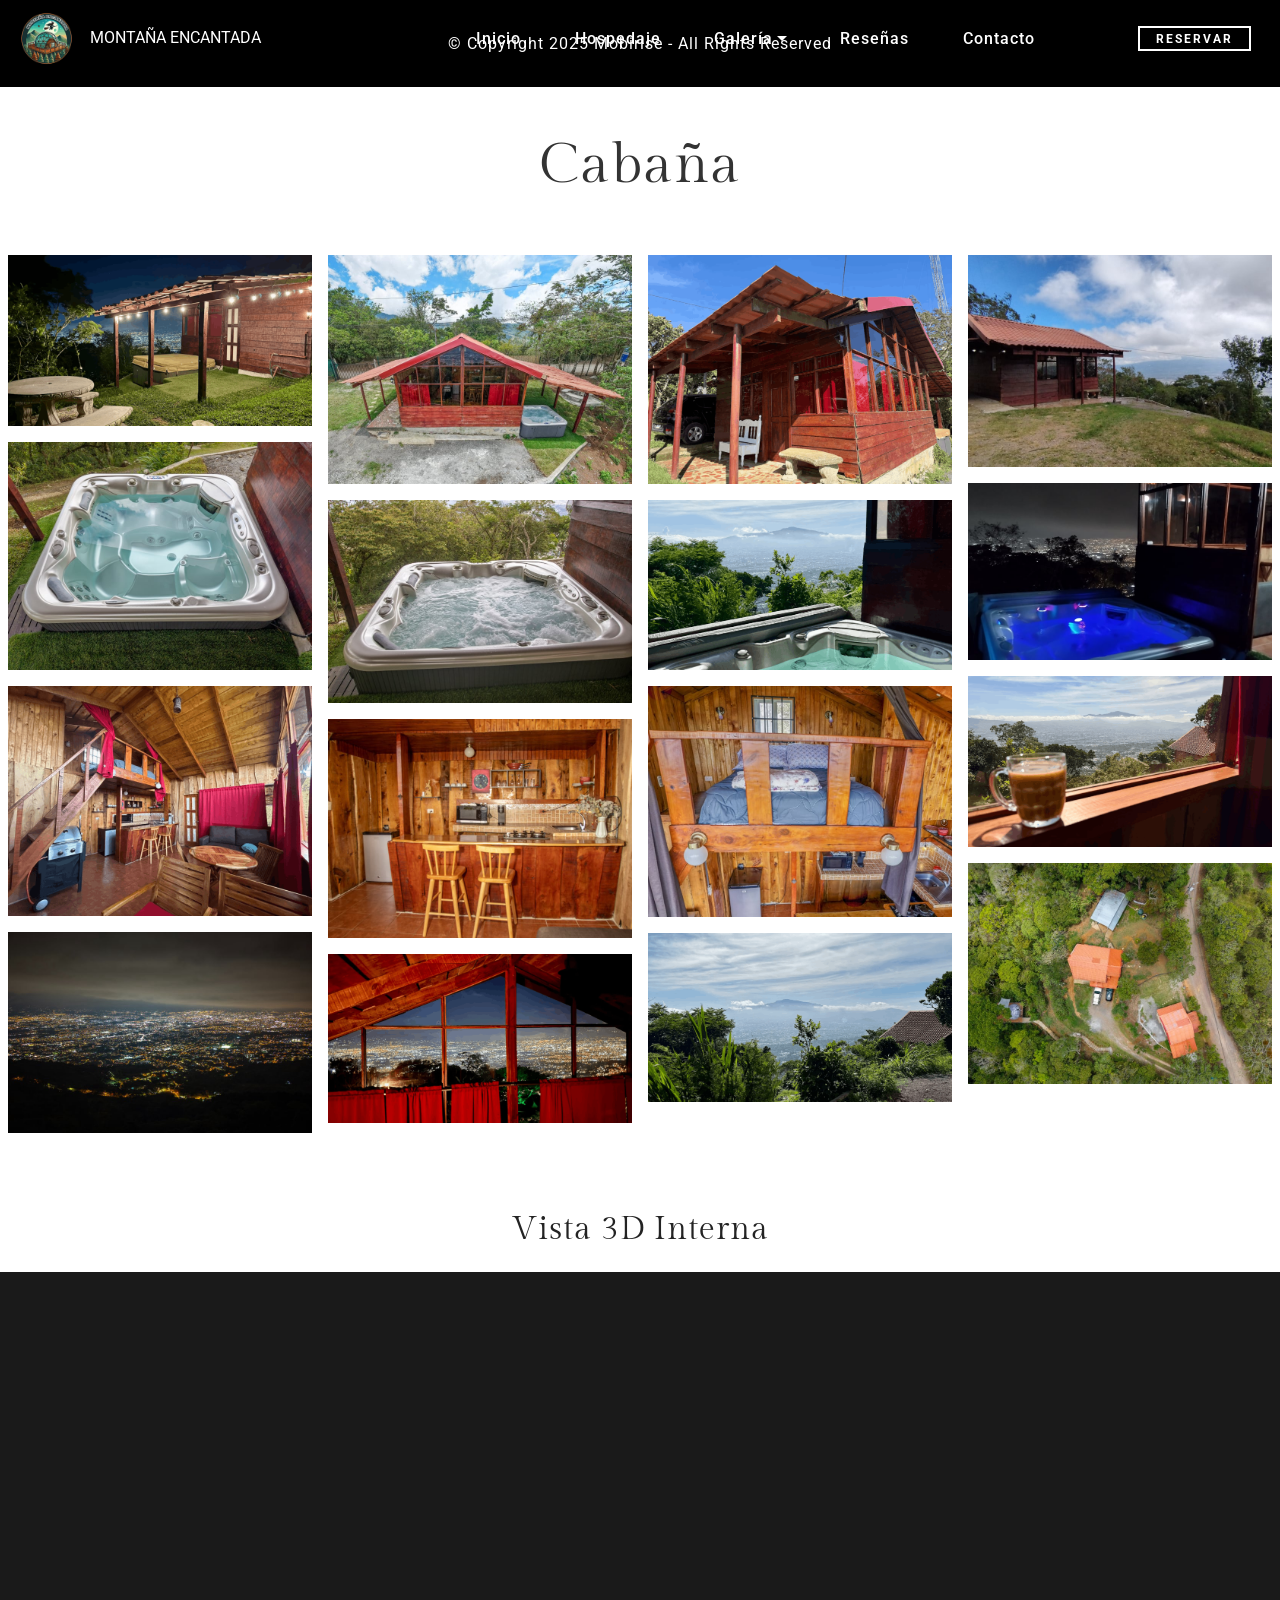
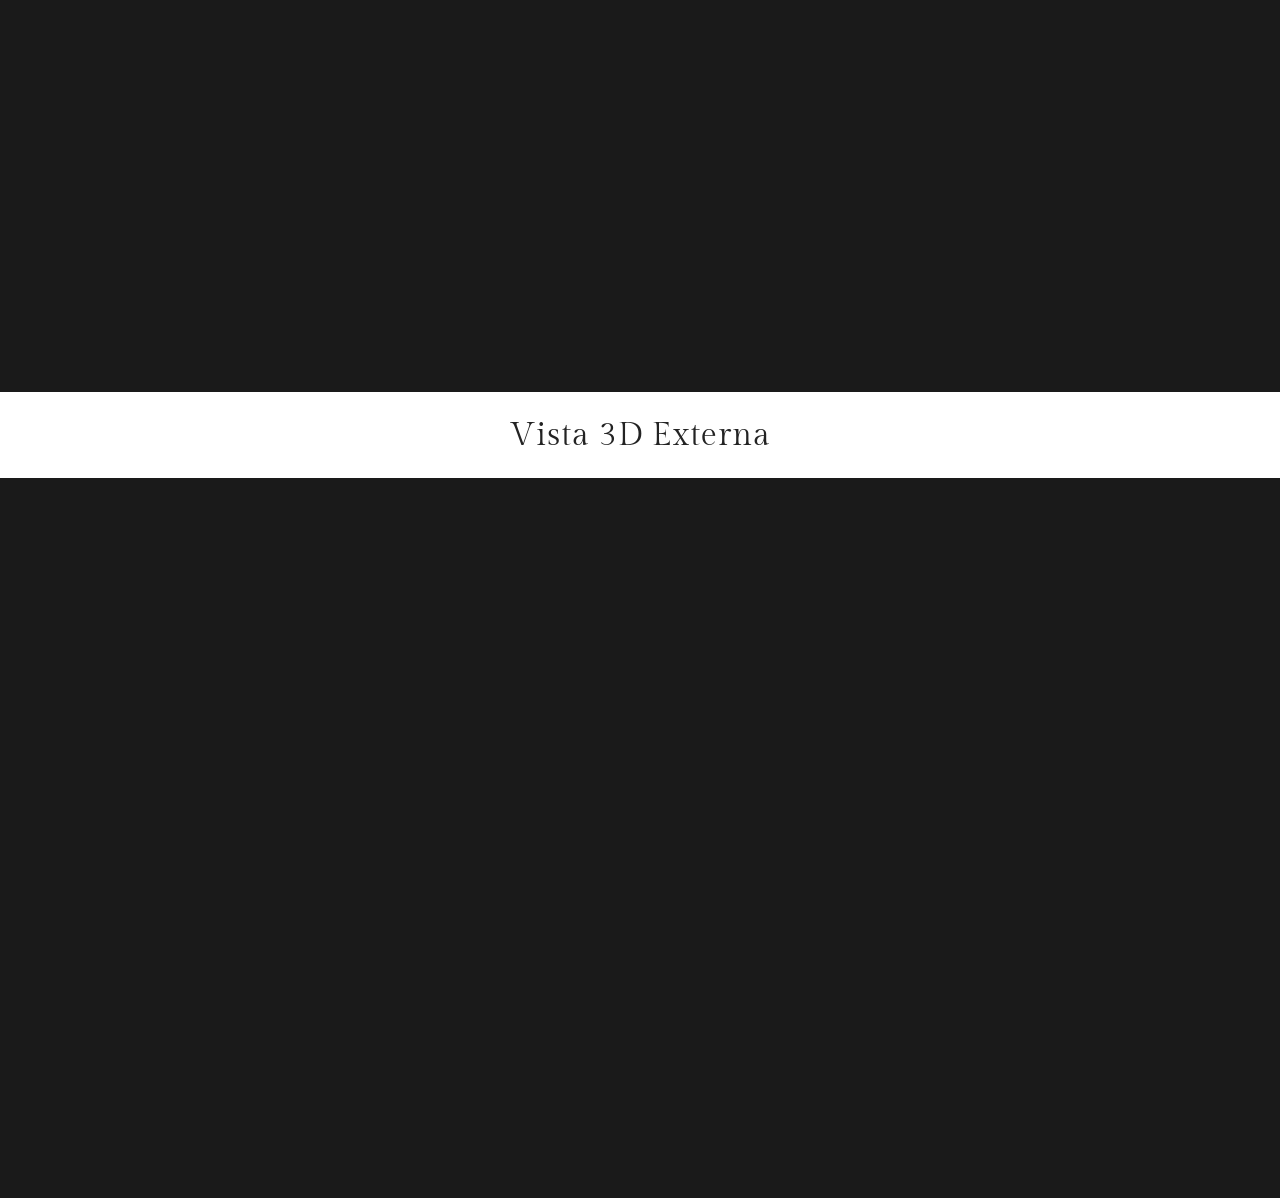
==== cabana.html @ da817cc5 "Initial commit: Montana Encantada glamping website with 3D panoramic viewers" ====
<!DOCTYPE html>
<html  >
<head>
  
  <meta charset="UTF-8">
  <meta http-equiv="X-UA-Compatible" content="IE=edge">
  
  <meta name="viewport" content="width=device-width, initial-scale=1, minimum-scale=1">
  <link rel="shortcut icon" href="assets/images/logo1.png" type="image/x-icon">
  <meta name="description" content="">
  
  
  <title>cabana</title>
  <link rel="stylesheet" href="assets/web/assets/mobirise-icons/mobirise-icons.css">
  <link rel="stylesheet" href="assets/tether/tether.min.css">
  <link rel="stylesheet" href="assets/bootstrap/css/bootstrap.min.css">
  <link rel="stylesheet" href="assets/dropdown/css/style.css">
  <link rel="stylesheet" href="assets/theme/css/style.css">
  <link rel="stylesheet" href="assets/gallery/style.css">
  <link rel="preload" href="https://fonts.googleapis.com/css?family=Gilda+Display:400&display=swap" as="style" onload="this.onload=null;this.rel='stylesheet'">
  <noscript><link rel="stylesheet" href="https://fonts.googleapis.com/css?family=Gilda+Display:400&display=swap"></noscript>
  <link rel="preload" href="https://fonts.googleapis.com/css?family=Roboto:100,200,300,400,500,600,700,800,900,100i,200i,300i,400i,500i,600i,700i,800i,900i&display=swap" as="style" onload="this.onload=null;this.rel='stylesheet'">
  <noscript><link rel="stylesheet" href="https://fonts.googleapis.com/css?family=Roboto:100,200,300,400,500,600,700,800,900,100i,200i,300i,400i,500i,600i,700i,800i,900i&display=swap"></noscript>
  <link rel="preload" as="style" href="assets/mobirise/css/mbr-additional.css?v=ABhbb0"><link rel="stylesheet" href="assets/mobirise/css/mbr-additional.css?v=ABhbb0" type="text/css">

  
  
  

</head>
<body>
  
  <section class="menu4 menu cid-vhmKPQuZBz" once="menu" id="menu4-h">

    


        <nav class="navbar navbar-dropdown navbar-expand-lg">
        <div class="navbar-brand">
            <span class="navbar-logo">
                <a href="index.html">
                    <img src="assets/images/logo1.png" alt="Montaña Encantada" style="height: 3.8rem;">
                </a>
            </span>
            <span class="navbar-caption-wrap mbr-section-btn">
                <a class="navbar-caption text-white display-7" href="index.html">
                    MONTAÑA ENCANTADA
                </a>
            </span>
        </div>
        <button class="navbar-toggler" type="button" data-toggle="collapse" data-target="#navbarSupportedContent" aria-controls="navbarNavAltMarkup" aria-expanded="false" aria-label="Toggle navigation">
            <div class="hamburger">
                <span></span>
                <span></span>
                <span></span>
                <span></span>
            </div>
        </button>
      <div class="collapse navbar-collapse" id="navbarSupportedContent">
            <ul class="navbar-nav nav-dropdown mbr-section-btn" data-app-modern-menu="true"><li class="nav-item">
                    <a class="nav-link link text-white display-7" href="index.html#header6-0">
                        Inicio
                    </a>
                </li>
                <li class="nav-item">
                    <a class="nav-link link text-white display-7" href="index.html#features15-7">
                        Hospedaje
                    </a>
                </li>
                <li class="nav-item dropdown">
                    <a class="nav-link link dropdown-toggle text-white display-7" data-toggle="dropdown-submenu" aria-expanded="false">
                        Galería
                    </a>
                    <div class="dropdown-menu">
                        <a class="dropdown-item text-white display-7" href="domo.html">Domo</a>
                        <a class="dropdown-item text-white display-7" href="cabana.html">Cabaña</a>
                    </div>
                </li>
                <li class="nav-item">
                    <a class="nav-link link text-white display-7" href="index.html#testimonials2-8">
                        Reseñas
                    </a>
                </li>
                <li class="nav-item">
                    <a class="nav-link link text-white display-7" href="index.html#maps4-9">
                        Contacto
                    </a>
                </li></ul>
            <div class="icons-menu">
              <a href="https://wa.me/50663833317" target="_blank">
                <span class="p-2 mbr-iconfont socicon-whatsapp socicon"></span>
              </a>
              <a href="https://www.instagram.com/montana.encantada/" target="_blank">
                <span class="p-2 mbr-iconfont socicon-instagram socicon"></span>
              </a>
              <a href="https://www.tiktok.com/@glamping.encantada" target="_blank">
                <span class="p-2 mbr-iconfont socicon-tiktok socicon"></span>
              </a>
            </div>
            <div class="navbar-buttons mbr-section-btn">
                <a class="btn btn-sm btn-white-outline display-4" href="https://wa.me/50663833317?text=Hola%2C%20me%20interesa%20reservar%20en%20Monta%C3%B1a%20Encantada">
                    RESERVAR
                </a>
            </div>
      </div>
    </nav>
</section>

<section class="footer2 cid-vhmKPR4uV3" once="footer" id="footer2-i">

    

    

    <div class="container">
        <div class="row justify-content-center mbr-white">
            <div class="col-12">
                <p class="mbr-text mb-0 mbr-fonts-style align-center display-7">
                    © Copyright 2025 Mobirise - All Rights Reserved
                </p>
            </div>
        </div>
    </div>
</section>

<section class="gallery1 hotelm4_gallery1 mbr-gallery mbr-slider-carousel cid-vhmKPRfyYN" id="gallery1-j">

	

	

	

	

	<h2 class="mbr-section-title mbr-fonts-style align-center pb-5 display-2">Cabaña</h2>

	<div class="col-left-gallery"><!-- Filter --><!-- Gallery --><div class="mbr-gallery-row"><div class="mbr-gallery-layout-default"><div><div><div class="mbr-gallery-item mbr-gallery-item--p1" data-video-url="false" data-tags="Awesome"><div href="#lb-gallery1-j" data-slide-to="0" data-bs-slide-to="0" data-toggle="modal" data-bs-toggle="modal"><img src="assets/images/cabana1-800x450.png" alt="" title=""><span class="icon-focus"></span><span class="mbr-gallery-title mbr-fonts-style display-7">Vista lateral</span></div></div><div class="mbr-gallery-item mbr-gallery-item--p1" data-video-url="false" data-tags="Responsive"><div href="#lb-gallery1-j" data-slide-to="1" data-bs-slide-to="1" data-toggle="modal" data-bs-toggle="modal"><img src="assets/images/dji-20250506113310-0046-d-800x602-800x602.jpeg" alt="" title=""><span class="icon-focus"></span><span class="mbr-gallery-title mbr-fonts-style display-7">Vista Frontal</span></div></div><div class="mbr-gallery-item mbr-gallery-item--p1" data-video-url="false" data-tags="Creative"><div href="#lb-gallery1-j" data-slide-to="2" data-bs-slide-to="2" data-toggle="modal" data-bs-toggle="modal"><img src="assets/images/cabana3-800x601.png" alt="" title=""><span class="icon-focus"></span><span class="mbr-gallery-title mbr-fonts-style display-7">Vista lateral</span></div></div><div class="mbr-gallery-item mbr-gallery-item--p1" data-video-url="false" data-tags="Animated"><div href="#lb-gallery1-j" data-slide-to="3" data-bs-slide-to="3" data-toggle="modal" data-bs-toggle="modal"><img src="assets/images/img-20250407-800x558-800x558.jpeg" alt="" title=""><span class="icon-focus"></span><span class="mbr-gallery-title mbr-fonts-style display-7">Vista lateral</span></div></div><div class="mbr-gallery-item mbr-gallery-item--p1" data-video-url="false" data-tags="Animated"><div href="#lb-gallery1-j" data-slide-to="4" data-bs-slide-to="4" data-toggle="modal" data-bs-toggle="modal"><img src="assets/images/dji-20250506130713-0070-d-800x600-800x600.jpg" alt="" title=""><span class="icon-focus"></span><span class="mbr-gallery-title mbr-fonts-style display-7">Spa</span></div></div><div class="mbr-gallery-item mbr-gallery-item--p1" data-video-url="false" data-tags="Awesome"><div href="#lb-gallery1-j" data-slide-to="5" data-bs-slide-to="5" data-toggle="modal" data-bs-toggle="modal"><img src="assets/images/mg-3783-800x533.jpg" alt="" title=""><span class="icon-focus"></span><span class="mbr-gallery-title mbr-fonts-style display-7">Spa</span></div></div><div class="mbr-gallery-item mbr-gallery-item--p1" data-video-url="false" data-tags="Awesome"><div href="#lb-gallery1-j" data-slide-to="6" data-bs-slide-to="6" data-toggle="modal" data-bs-toggle="modal"><img src="assets/images/vistacabana2-800x449.png" alt="" title=""><span class="icon-focus"></span><span class="mbr-gallery-title mbr-fonts-style display-7">Vista Spa</span></div></div><div class="mbr-gallery-item mbr-gallery-item--p1" data-video-url="false" data-tags="Awesome"><div href="#lb-gallery1-j" data-slide-to="7" data-bs-slide-to="7" data-toggle="modal" data-bs-toggle="modal"><img src="assets/images/img-20250408-800x465.jpeg" alt="" title=""><span class="icon-focus"></span><span class="mbr-gallery-title mbr-fonts-style display-7">Vista Spa de noche</span></div></div><div class="mbr-gallery-item mbr-gallery-item--p1" data-video-url="false" data-tags="Awesome"><div href="#lb-gallery1-j" data-slide-to="8" data-bs-slide-to="8" data-toggle="modal" data-bs-toggle="modal"><img src="assets/images/cabana2-800x604.png" alt="" title=""><span class="icon-focus"></span><span class="mbr-gallery-title mbr-fonts-style display-7">Interior</span></div></div><div class="mbr-gallery-item mbr-gallery-item--p1" data-video-url="false" data-tags="Awesome"><div href="#lb-gallery1-j" data-slide-to="9" data-bs-slide-to="9" data-toggle="modal" data-bs-toggle="modal"><img src="assets/images/mg-3764-800x576-800x576.jpg" alt="" title=""><span class="icon-focus"></span><span class="mbr-gallery-title mbr-fonts-style display-7">Cocina</span></div></div><div class="mbr-gallery-item mbr-gallery-item--p1" data-video-url="false" data-tags="Responsive"><div href="#lb-gallery1-j" data-slide-to="10" data-bs-slide-to="10" data-toggle="modal" data-bs-toggle="modal"><img src="assets/images/captura-de-pantalla-2025-05-12-a-las-5-1-800x607-800x607.jpg" alt="" title=""><span class="icon-focus"></span><span class="mbr-gallery-title mbr-fonts-style display-7">Cama / Mezanini</span></div></div><div class="mbr-gallery-item mbr-gallery-item--p1" data-video-url="false" data-tags="Awesome"><div href="#lb-gallery1-j" data-slide-to="11" data-bs-slide-to="11" data-toggle="modal" data-bs-toggle="modal"><img src="assets/images/vistacabana3-800x449.png" alt="" title=""><span class="icon-focus"></span><span class="mbr-gallery-title mbr-fonts-style display-7">Vista Interna</span></div></div><div class="mbr-gallery-item mbr-gallery-item--p1" data-video-url="false" data-tags="Awesome"><div href="#lb-gallery1-j" data-slide-to="12" data-bs-slide-to="12" data-toggle="modal" data-bs-toggle="modal"><img src="assets/images/dji-20250506190320-0082-d-1-800x528-800x528.jpeg" alt="" title=""><span class="icon-focus"></span><span class="mbr-gallery-title mbr-fonts-style display-7">Vista Nocturna</span></div></div><div class="mbr-gallery-item mbr-gallery-item--p1" data-video-url="false" data-tags="Awesome"><div href="#lb-gallery1-j" data-slide-to="13" data-bs-slide-to="13" data-toggle="modal" data-bs-toggle="modal"><img src="assets/images/vistacabana4-800x447.png" alt="" title=""><span class="icon-focus"></span><span class="mbr-gallery-title mbr-fonts-style display-7">Vista Interna de Noche</span></div></div><div class="mbr-gallery-item mbr-gallery-item--p1" data-video-url="false" data-tags="Awesome"><div href="#lb-gallery1-j" data-slide-to="14" data-bs-slide-to="14" data-toggle="modal" data-bs-toggle="modal"><img src="assets/images/vistacabana1-800x445.png" alt="" title=""><span class="icon-focus"></span><span class="mbr-gallery-title mbr-fonts-style display-7">Vista externa</span></div></div><div class="mbr-gallery-item mbr-gallery-item--p1" data-video-url="false" data-tags="Awesome"><div href="#lb-gallery1-j" data-slide-to="15" data-bs-slide-to="15" data-toggle="modal" data-bs-toggle="modal"><img src="assets/images/dji-20250506112642-0042-d-1-800x583.jpeg" alt="" title=""><span class="icon-focus"></span><span class="mbr-gallery-title mbr-fonts-style display-7">Vista Superior</span></div></div></div></div><div class="clearfix"></div></div></div><!-- Lightbox --><div data-app-prevent-settings="" class="mbr-slider modal fade carousel slide" tabindex="-1" data-keyboard="true" data-bs-keyboard="true" data-interval="false" data-bs-interval="false" id="lb-gallery1-j"><div class="modal-dialog"><div class="modal-content"><div class="modal-body"><div class="carousel-inner"><div class="carousel-item active"><img src="assets/images/cabana1.png" alt="" title=""></div><div class="carousel-item"><img src="assets/images/dji-20250506113310-0046-d-800x602.jpeg" alt="" title=""></div><div class="carousel-item"><img src="assets/images/cabana3.png" alt="" title=""></div><div class="carousel-item"><img src="assets/images/img-20250407-800x558.jpeg" alt="" title=""></div><div class="carousel-item"><img src="assets/images/dji-20250506130713-0070-d-800x600.jpg" alt="" title=""></div><div class="carousel-item"><img src="assets/images/-mg-3783.jpg" alt="" title=""></div><div class="carousel-item"><img src="assets/images/vistacabana2.png" alt="" title=""></div><div class="carousel-item"><img src="assets/images/img-20250408.jpeg" alt="" title=""></div><div class="carousel-item"><img src="assets/images/cabana2.png" alt="" title=""></div><div class="carousel-item"><img src="assets/images/mg-3764-800x576.jpg" alt="" title=""></div><div class="carousel-item"><img src="assets/images/captura-de-pantalla-2025-05-12-a-las-5-1-800x607.jpg" alt="" title=""></div><div class="carousel-item"><img src="assets/images/vistacabana3.png" alt="" title=""></div><div class="carousel-item"><img src="assets/images/dji-20250506190320-0082-d-1-800x528.jpeg" alt="" title=""></div><div class="carousel-item"><img src="assets/images/vistacabana4.png" alt="" title=""></div><div class="carousel-item"><img src="assets/images/vistacabana1.png" alt="" title=""></div><div class="carousel-item"><img src="assets/images/dji-20250506112642-0042-d-1.jpeg" alt="" title=""></div></div><a class="carousel-control carousel-control-prev" role="button" data-slide="prev" data-bs-slide="prev" href="#lb-gallery1-j"><span class="mbri-left mbr-iconfont" aria-hidden="true"></span><span class="sr-only visually-hidden">Previous</span></a><a class="carousel-control carousel-control-next" role="button" data-slide="next" data-bs-slide="next" href="#lb-gallery1-j"><span class="mbri-right mbr-iconfont" aria-hidden="true"></span><span class="sr-only visually-hidden">Next</span></a><a class="close" href="#" role="button" data-dismiss="modal" data-bs-dismiss="modal"><span class="sr-only visually-hidden">Close</span></a></div></div></div></div></div>
</section>



<section class="mbr-section" id="vista3d-interna" style="padding: 0; background: #1a1a1a;">
    <h2 class="mbr-section-title mbr-fonts-style align-center py-4" style="color: #232323; background: #ffffff; font-family: 'Gilda Display', serif;">Vista 3D Interna</h2>
    <link rel="stylesheet" href="https://cdn.jsdelivr.net/npm/pannellum@2.5.6/build/pannellum.css">
    <div id="panorama-interna" style="width: 100%; height: 80vh;"></div>
    <script>
        (function() {
            var s = document.createElement('script');
            s.src = 'https://cdn.jsdelivr.net/npm/pannellum@2.5.6/build/pannellum.js';
            s.onload = function() {
                pannellum.viewer('panorama-interna', {
                    type: 'equirectangular',
                    panorama: 'assets/images/casainterna3d.jpg',
                    autoLoad: true,
                    autoRotate: -2,
                    hfov: 110,
                    showControls: true
                });
                pannellum.viewer('panorama-externa', {
                    type: 'equirectangular',
                    panorama: 'assets/images/cada externa3d.jpg',
                    autoLoad: true,
                    autoRotate: -2,
                    hfov: 110,
                    showControls: true
                });
            };
            document.head.appendChild(s);
        })();
    </script>
</section>

<section class="mbr-section" id="vista3d-externa" style="padding: 0; background: #1a1a1a;">
    <h2 class="mbr-section-title mbr-fonts-style align-center py-4" style="color: #232323; background: #ffffff; font-family: 'Gilda Display', serif;">Vista 3D Externa</h2>
    <div id="panorama-externa" style="width: 100%; height: 80vh;"></div>
</section>

<script src="assets/web/assets/jquery/jquery.min.js"></script>
  <script src="assets/popper/popper.min.js"></script>
  <script src="assets/tether/tether.min.js"></script>
  <script src="assets/bootstrap/js/bootstrap.min.js"></script>
  <script src="assets/smoothscroll/smooth-scroll.js"></script>
  <script src="assets/dropdown/js/nav-dropdown.js"></script>
  <script src="assets/dropdown/js/navbar-dropdown.js"></script>
  <script src="assets/touchswipe/jquery.touch-swipe.min.js"></script>
  <script src="assets/masonry/masonry.pkgd.min.js"></script>
  <script src="assets/imagesloaded/imagesloaded.pkgd.min.js"></script>
  <script src="assets/bootstrapcarouselswipe/bootstrap-carousel-swipe.js"></script>
  <script src="assets/theme/js/script.js"></script>
  <script src="assets/gallery/player.min.js"></script>
  <script src="assets/gallery/script.js"></script>
  
  
  

</body>
</html>
---- assets/web/assets/mobirise-icons/mobirise-icons.css ----
@font-face {
  font-family: 'MobiriseIcons';
  src:  url('mobirise-icons.eot?spat4u');
  src:  url('mobirise-icons.eot?spat4u#iefix') format('embedded-opentype'),
    url('mobirise-icons.woff2?spat4u') format('woff2'),
    url('mobirise-icons.woff?spat4u') format('woff'),
    url('mobirise-icons.ttf?spat4u') format('truetype'),
    url('mobirise-icons.svg?spat4u#MobiriseIcons') format('svg');
  font-weight: normal;
  font-style: normal;
  font-display: swap;
}

[class^="mbri-"], [class*=" mbri-"] {
  /* use !important to prevent issues with browser extensions that change fonts */
  font-family: MobiriseIcons !important;
  speak: none;
  font-style: normal;
  font-weight: normal;
  font-variant: normal;
  text-transform: none;
  line-height: 1;

  /* Better Font Rendering =========== */
  -webkit-font-smoothing: antialiased;
  -moz-osx-font-smoothing: grayscale;
}

.mbri-add-submenu:before {
  content: "\e900";
}
.mbri-alert:before {
  content: "\e901";
}
.mbri-align-center:before {
  content: "\e902";
}
.mbri-align-justify:before {
  content: "\e903";
}
.mbri-align-left:before {
  content: "\e904";
}
.mbri-align-right:before {
  content: "\e905";
}
.mbri-android:before {
  content: "\e906";
}
.mbri-apple:before {
  content: "\e907";
}
.mbri-arrow-down:before {
  content: "\e908";
}
.mbri-arrow-next:before {
  content: "\e909";
}
.mbri-arrow-prev:before {
  content: "\e90a";
}
.mbri-arrow-up:before {
  content: "\e90b";
}
.mbri-bold:before {
  content: "\e90c";
}
.mbri-bookmark:before {
  content: "\e90d";
}
.mbri-bootstrap:before {
  content: "\e90e";
}
.mbri-briefcase:before {
  content: "\e90f";
}
.mbri-browse:before {
  content: "\e910";
}
.mbri-bulleted-list:before {
  content: "\e911";
}
.mbri-calendar:before {
  content: "\e912";
}
.mbri-camera:before {
  content: "\e913";
}
.mbri-cart-add:before {
  content: "\e914";
}
.mbri-cart-full:before {
  content: "\e915";
}
.mbri-cash:before {
  content: "\e916";
}
.mbri-change-style:before {
  content: "\e917";
}
.mbri-chat:before {
  content: "\e918";
}
.mbri-clock:before {
  content: "\e919";
}
.mbri-close:before {
  content: "\e91a";
}
.mbri-cloud:before {
  content: "\e91b";
}
.mbri-code:before {
  content: "\e91c";
}
.mbri-contact-form:before {
  content: "\e91d";
}
.mbri-credit-card:before {
  content: "\e91e";
}
.mbri-cursor-click:before {
  content: "\e91f";
}
.mbri-cust-feedback:before {
  content: "\e920";
}
.mbri-database:before {
  content: "\e921";
}
.mbri-delivery:before {
  content: "\e922";
}
.mbri-desktop:before {
  content: "\e923";
}
.mbri-devices:before {
  content: "\e924";
}
.mbri-down:before {
  content: "\e925";
}
.mbri-download:before {
  content: "\e989";
}
.mbri-drag-n-drop:before {
  content: "\e927";
}
.mbri-drag-n-drop2:before {
  content: "\e928";
}
.mbri-edit:before {
  content: "\e929";
}
.mbri-edit2:before {
  content: "\e92a";
}
.mbri-error:before {
  content: "\e92b";
}
.mbri-extension:before {
  content: "\e92c";
}
.mbri-features:before {
  content: "\e92d";
}
.mbri-file:before {
  content: "\e92e";
}
.mbri-flag:before {
  content: "\e92f";
}
.mbri-folder:before {
  content: "\e930";
}
.mbri-gift:before {
  content: "\e931";
}
.mbri-github:before {
  content: "\e932";
}
.mbri-globe:before {
  content: "\e933";
}
.mbri-globe-2:before {
  content: "\e934";
}
.mbri-growing-chart:before {
  content: "\e935";
}
.mbri-hearth:before {
  content: "\e936";
}
.mbri-help:before {
  content: "\e937";
}
.mbri-home:before {
  content: "\e938";
}
.mbri-hot-cup:before {
  content: "\e939";
}
.mbri-idea:before {
  content: "\e93a";
}
.mbri-image-gallery:before {
  content: "\e93b";
}
.mbri-image-slider:before {
  content: "\e93c";
}
.mbri-info:before {
  content: "\e93d";
}
.mbri-italic:before {
  content: "\e93e";
}
.mbri-key:before {
  content: "\e93f";
}
.mbri-laptop:before {
  content: "\e940";
}
.mbri-layers:before {
  content: "\e941";
}
.mbri-left-right:before {
  content: "\e942";
}
.mbri-left:before {
  content: "\e943";
}
.mbri-letter:before {
  content: "\e944";
}
.mbri-like:before {
  content: "\e945";
}
.mbri-link:before {
  content: "\e946";
}
.mbri-lock:before {
  content: "\e947";
}
.mbri-login:before {
  content: "\e948";
}
.mbri-logout:before {
  content: "\e949";
}
.mbri-magic-stick:before {
  content: "\e94a";
}
.mbri-map-pin:before {
  content: "\e94b";
}
.mbri-menu:before {
  content: "\e94c";
}
.mbri-mobile:before {
  content: "\e94d";
}
.mbri-mobile2:before {
  content: "\e94e";
}
.mbri-mobirise:before {
  content: "\e94f";
}
.mbri-more-horizontal:before {
  content: "\e950";
}
.mbri-more-vertical:before {
  content: "\e951";
}
.mbri-music:before {
  content: "\e952";
}
.mbri-new-file:before {
  content: "\e953";
}
.mbri-numbered-list:before {
  content: "\e954";
}
.mbri-opened-folder:before {
  content: "\e955";
}
.mbri-pages:before {
  content: "\e956";
}
.mbri-paper-plane:before {
  content: "\e957";
}
.mbri-paperclip:before {
  content: "\e958";
}
.mbri-photo:before {
  content: "\e959";
}
.mbri-photos:before {
  content: "\e95a";
}
.mbri-pin:before {
  content: "\e95b";
}
.mbri-play:before {
  content: "\e95c";
}
.mbri-plus:before {
  content: "\e95d";
}
.mbri-preview:before {
  content: "\e95e";
}
.mbri-print:before {
  content: "\e95f";
}
.mbri-protect:before {
  content: "\e960";
}
.mbri-question:before {
  content: "\e961";
}
.mbri-quote-left:before {
  content: "\e962";
}
.mbri-quote-right:before {
  content: "\e963";
}
.mbri-refresh:before {
  content: "\e964";
}
.mbri-responsive:before {
  content: "\e965";
}
.mbri-right:before {
  content: "\e966";
}
.mbri-rocket:before {
  content: "\e967";
}
.mbri-sad-face:before {
  content: "\e968";
}
.mbri-sale:before {
  content: "\e969";
}
.mbri-save:before {
  content: "\e96a";
}
.mbri-search:before {
  content: "\e96b";
}
.mbri-setting:before {
  content: "\e96c";
}
.mbri-setting2:before {
  content: "\e96d";
}
.mbri-setting3:before {
  content: "\e96e";
}
.mbri-share:before {
  content: "\e96f";
}
.mbri-shopping-bag:before {
  content: "\e970";
}
.mbri-shopping-basket:before {
  content: "\e971";
}
.mbri-shopping-cart:before {
  content: "\e972";
}
.mbri-sites:before {
  content: "\e973";
}
.mbri-smile-face:before {
  content: "\e974";
}
.mbri-speed:before {
  content: "\e975";
}
.mbri-star:before {
  content: "\e976";
}
.mbri-success:before {
  content: "\e977";
}
.mbri-sun:before {
  content: "\e978";
}
.mbri-sun2:before {
  content: "\e979";
}
.mbri-tablet:before {
  content: "\e97a";
}
.mbri-tablet-vertical:before {
  content: "\e97b";
}
.mbri-target:before {
  content: "\e97c";
}
.mbri-timer:before {
  content: "\e97d";
}
.mbri-to-ftp:before {
  content: "\e97e";
}
.mbri-to-local-drive:before {
  content: "\e97f";
}
.mbri-touch-swipe:before {
  content: "\e980";
}
.mbri-touch:before {
  content: "\e981";
}
.mbri-trash:before {
  content: "\e982";
}
.mbri-underline:before {
  content: "\e983";
}
.mbri-unlink:before {
  content: "\e984";
}
.mbri-unlock:before {
  content: "\e985";
}
.mbri-up-down:before {
  content: "\e986";
}
.mbri-up:before {
  content: "\e987";
}
.mbri-update:before {
  content: "\e988";
}
.mbri-upload:before {
 content: "\e926"; 
}
.mbri-user:before {
  content: "\e98a";
}
.mbri-user2:before {
  content: "\e98b";
}
.mbri-users:before {
  content: "\e98c";
}
.mbri-video:before {
  content: "\e98d";
}
.mbri-video-play:before {
  content: "\e98e";
}
.mbri-watch:before {
  content: "\e98f";
}
.mbri-website-theme:before {
  content: "\e990";
}
.mbri-wifi:before {
  content: "\e991";
}
.mbri-windows:before {
  content: "\e992";
}
.mbri-zoom-out:before {
  content: "\e993";
}
.mbri-redo:before {
  content: "\e994";
}
.mbri-undo:before {
  content: "\e995";
}
---- assets/dropdown/css/style.css ----
.navbar-dropdown {
  left: 0;
  padding: 0;
  position: absolute;
  right: 0;
  top: 0;
  transition: all 0.45s ease;
  z-index: 1030;
  background: #282828; }
  .navbar-dropdown .navbar-logo {
    margin-right: 0.8rem;
    transition: margin 0.3s ease-in-out;
    vertical-align: middle; }
    .navbar-dropdown .navbar-logo img {
      height: 3.125rem;
      transition: all 0.3s ease-in-out; }
    .navbar-dropdown .navbar-logo.mbr-iconfont {
      font-size: 3.125rem;
      line-height: 3.125rem; }
  .navbar-dropdown .navbar-caption {
    font-weight: 700;
    white-space: normal;
    vertical-align: -4px;
    line-height: 3.125rem !important; }
    .navbar-dropdown .navbar-caption, .navbar-dropdown .navbar-caption:hover {
      color: inherit;
      text-decoration: none; }
  .navbar-dropdown .mbr-iconfont + .navbar-caption {
    vertical-align: -1px; }
  .navbar-dropdown.navbar-fixed-top {
    position: fixed; }
  .navbar-dropdown .navbar-brand span {
    vertical-align: -4px; }
  .navbar-dropdown.bg-color.transparent {
    background: none; }
  .navbar-dropdown.navbar-short .navbar-brand {
    padding: 0.625rem 0; }
    .navbar-dropdown.navbar-short .navbar-brand span {
      vertical-align: -1px; }
  .navbar-dropdown.navbar-short .navbar-caption {
    line-height: 2.375rem !important;
    vertical-align: -2px; }
  .navbar-dropdown.navbar-short .navbar-logo {
    margin-right: 0.5rem; }
    .navbar-dropdown.navbar-short .navbar-logo img {
      height: 2.375rem; }
    .navbar-dropdown.navbar-short .navbar-logo.mbr-iconfont {
      font-size: 2.375rem;
      line-height: 2.375rem; }
  .navbar-dropdown.navbar-short .mbr-table-cell {
    height: 3.625rem; }
  .navbar-dropdown .navbar-close {
    left: 0.6875rem;
    position: fixed;
    top: 0.75rem;
    z-index: 1000; }
  .navbar-dropdown .hamburger-icon {
    content: "";
    display: inline-block;
    vertical-align: middle;
    width: 16px;
    -webkit-box-shadow: 0 -6px 0 1px #282828,0 0 0 1px #282828,0 6px 0 1px #282828;
    -moz-box-shadow: 0 -6px 0 1px #282828,0 0 0 1px #282828,0 6px 0 1px #282828;
    box-shadow: 0 -6px 0 1px #282828,0 0 0 1px #282828,0 6px 0 1px #282828; }

.dropdown-menu .dropdown-toggle[data-toggle="dropdown-submenu"]::after {
  border-bottom: 0.35em solid transparent;
  border-left: 0.35em solid;
  border-right: 0;
  border-top: 0.35em solid transparent;
  margin-left: 0.3rem; }

.dropdown-menu .dropdown-item:focus {
  outline: 0; }

.nav-dropdown {
  font-size: 0.75rem;
  font-weight: 500;
  height: auto !important; }
  .nav-dropdown .nav-btn {
    padding-left: 1rem; }
  .nav-dropdown .link {
    margin: .667em 1.667em;
    font-weight: 500;
    padding: 0;
    transition: color .2s ease-in-out; }
    .nav-dropdown .link.dropdown-toggle {
      margin-right: 2.583em; }
      .nav-dropdown .link.dropdown-toggle::after {
        margin-left: .25rem;
        border-top: 0.35em solid;
        border-right: 0.35em solid transparent;
        border-left: 0.35em solid transparent;
        border-bottom: 0; }
      .nav-dropdown .link.dropdown-toggle[aria-expanded="true"] {
        margin: 0;
        padding: 0.667em 3.263em  0.667em 1.667em; }
  .nav-dropdown .link::after,
  .nav-dropdown .dropdown-item::after {
    color: inherit; }
  .nav-dropdown .btn {
    font-size: 0.75rem;
    font-weight: 700;
    letter-spacing: 0;
    margin-bottom: 0;
    padding-left: 1.25rem;
    padding-right: 1.25rem; }
  .nav-dropdown .dropdown-menu {
    border-radius: 0;
    border: 0;
    left: 0;
    margin: 0;
    padding-bottom: 1.25rem;
    padding-top: 1.25rem;
    position: relative; }
  .nav-dropdown .dropdown-submenu {
    margin-left: 0.125rem;
    top: 0; }
  .nav-dropdown .dropdown-item {
    font-weight: 500;
    line-height: 2;
    padding: 0.3846em 4.615em 0.3846em 1.5385em;
    position: relative;
    transition: color .2s ease-in-out, background-color .2s ease-in-out; }
    .nav-dropdown .dropdown-item::after {
      margin-top: -0.3077em;
      position: absolute;
      right: 1.1538em;
      top: 50%; }
    .nav-dropdown .dropdown-item:focus, .nav-dropdown .dropdown-item:hover {
      background: none; }

@media (max-width: 767px) {
  .nav-dropdown.navbar-toggleable-sm {
    bottom: 0;
    display: none;
    left: 0;
    overflow-x: hidden;
    position: fixed;
    top: 0;
    transform: translateX(-100%);
    -ms-transform: translateX(-100%);
    -webkit-transform: translateX(-100%);
    width: 18.75rem;
    z-index: 999; } }
.nav-dropdown.navbar-toggleable-xl {
  bottom: 0;
  display: none;
  left: 0;
  overflow-x: hidden;
  position: fixed;
  top: 0;
  transform: translateX(-100%);
  -ms-transform: translateX(-100%);
  -webkit-transform: translateX(-100%);
  width: 18.75rem;
  z-index: 999; }

.nav-dropdown-sm {
  display: block !important;
  overflow-x: hidden;
  overflow: auto;
  padding-top: 3.875rem; }
  .nav-dropdown-sm::after {
    content: "";
    display: block;
    height: 3rem;
    width: 100%; }
  .nav-dropdown-sm.collapse.in ~ .navbar-close {
    display: block !important; }
  .nav-dropdown-sm.collapsing, .nav-dropdown-sm.collapse.in {
    transform: translateX(0);
    -ms-transform: translateX(0);
    -webkit-transform: translateX(0);
    transition: all 0.25s ease-out;
    -webkit-transition: all 0.25s ease-out;
    background: #282828; }
  .nav-dropdown-sm.collapsing[aria-expanded="false"] {
    transform: translateX(-100%);
    -ms-transform: translateX(-100%);
    -webkit-transform: translateX(-100%); }
  .nav-dropdown-sm .nav-item {
    display: block;
    margin-left: 0 !important;
    padding-left: 0; }
  .nav-dropdown-sm .link,
  .nav-dropdown-sm .dropdown-item {
    border-top: 1px dotted rgba(255, 255, 255, 0.1);
    font-size: 0.8125rem;
    line-height: 1.6;
    margin: 0 !important;
    padding: 0.875rem 2.4rem 0.875rem 1.5625rem !important;
    position: relative;
    white-space: normal; }
    .nav-dropdown-sm .link:focus, .nav-dropdown-sm .link:hover,
    .nav-dropdown-sm .dropdown-item:focus,
    .nav-dropdown-sm .dropdown-item:hover {
      background: rgba(0, 0, 0, 0.2) !important;
      color: #c0a375; }
  .nav-dropdown-sm .nav-btn {
    position: relative;
    padding: 1.5625rem 1.5625rem 0 1.5625rem; }
    .nav-dropdown-sm .nav-btn::before {
      border-top: 1px dotted rgba(255, 255, 255, 0.1);
      content: "";
      left: 0;
      position: absolute;
      top: 0;
      width: 100%; }
    .nav-dropdown-sm .nav-btn + .nav-btn {
      padding-top: 0.625rem; }
      .nav-dropdown-sm .nav-btn + .nav-btn::before {
        display: none; }
  .nav-dropdown-sm .btn {
    padding: 0.625rem 0; }
  .nav-dropdown-sm .dropdown-toggle[data-toggle="dropdown-submenu"]::after {
    margin-left: .25rem;
    border-top: 0.35em solid;
    border-right: 0.35em solid transparent;
    border-left: 0.35em solid transparent;
    border-bottom: 0; }
  .nav-dropdown-sm .dropdown-toggle[data-toggle="dropdown-submenu"][aria-expanded="true"]::after {
    border-top: 0;
    border-right: 0.35em solid transparent;
    border-left: 0.35em solid transparent;
    border-bottom: 0.35em solid; }
  .nav-dropdown-sm .dropdown-menu {
    margin: 0;
    padding: 0;
    position: relative;
    top: 0;
    left: 0;
    width: 100%;
    border: 0;
    float: none;
    border-radius: 0;
    background: none; }
  .nav-dropdown-sm .dropdown-submenu {
    left: 100%;
    margin-left: 0.125rem;
    margin-top: -1.25rem;
    top: 0; }

.navbar-toggleable-sm .nav-dropdown .dropdown-menu {
  position: absolute; }

.navbar-toggleable-sm .nav-dropdown .dropdown-submenu {
  left: 100%;
  margin-left: 0.125rem;
  margin-top: -1.25rem;
  top: 0; }

.navbar-toggleable-sm.opened .nav-dropdown .dropdown-menu {
  position: relative; }

.navbar-toggleable-sm.opened .nav-dropdown .dropdown-submenu {
  left: 0;
  margin-left: 00rem;
  margin-top: 0rem;
  top: 0; }

.is-builder .nav-dropdown.collapsing {
  transition: none !important; }

/*# sourceMappingURL=style.css.map */
---- assets/theme/css/style.css ----
@charset "UTF-8";
/*!
 * Mobirise v4 theme (https://mobirise.com/)
 * Copyright 2017 Mobirise
 */
html, body {
  overflow-x: hidden;
}

section {
  background-color: #eeeeee;
}

body {
  font-style: normal;
  line-height: 1.5;
}

.form-control:focus {
  box-shadow: none;
}

:focus {
  outline: none;
}

section,
.container,
.container-fluid {
  position: relative;
  word-wrap: break-word;
  word-break: break-word;
}

a.mbr-iconfont:hover {
  text-decoration: none;
}

.article .lead p,
.article .lead ul,
.article .lead ol,
.article .lead pre,
.article .lead blockquote {
  margin-bottom: 0;
}

a {
  font-style: normal;
  font-weight: 400;
  cursor: pointer;
}
a, a:hover {
  text-decoration: none;
}

figure {
  margin-bottom: 0;
}

body {
  color: rgb(35, 35, 35);
}

h1,
h2,
h3,
h4,
h5,
h6,
.h1,
.h2,
.h3,
.h4,
.h5,
.h6,
.display-1,
.display-2,
.display-3,
.display-4 {
  line-height: 1;
  word-break: break-word;
  word-wrap: break-word;
}

b,
strong {
  font-weight: bold;
}

blockquote {
  padding: 10px 0 10px 20px;
  position: relative;
  border-left: 2px solid;
  border-color: #ff3366;
}

input:-webkit-autofill, input:-webkit-autofill:hover, input:-webkit-autofill:focus, input:-webkit-autofill:active {
  transition-delay: 9999s;
  -webkit-transition-property: background-color, color;
  transition-property: background-color, color;
}

textarea[type=hidden] {
  display: none;
}

body {
  position: relative;
}

section {
  background-position: 50% 50%;
  background-repeat: no-repeat;
  background-size: cover;
}
section .mbr-background-video,
section .mbr-background-video-preview {
  position: absolute;
  bottom: 0;
  left: 0;
  right: 0;
  top: 0;
}

.hidden {
  visibility: hidden;
}

.mbr-z-index20 {
  z-index: 20;
}

/*! Base colors */
.mbr-white {
  color: #ffffff;
}

.mbr-black {
  color: #000000;
}

.mbr-bg-white {
  background-color: #ffffff;
}

.mbr-bg-black {
  background-color: #000000;
}

/*! Text-aligns */
.align-left {
  text-align: left;
}

.align-center {
  text-align: center;
}

.align-right {
  text-align: right;
}

@media (max-width: 767px) {
  .align-left,
.align-center,
.align-right,
.mbr-section-btn,
.mbr-section-title {
    text-align: center;
  }
}
/*! Font-weight  */
.mbr-light {
  font-weight: 300;
}

.mbr-regular {
  font-weight: 400;
}

.mbr-semibold {
  font-weight: 500;
}

.mbr-bold {
  font-weight: 700;
}

/*! Media  */
.media-size-item {
  -moz-flex: 1 1 auto;
  -o-flex: 1 1 auto;
  flex: 1 1 auto;
}

.media-content {
  flex-basis: 100%;
}

.media-container-row {
  display: flex;
  flex-direction: row;
  flex-wrap: wrap;
  justify-content: center;
  align-content: center;
  align-items: start;
}
.media-container-row .media-size-item {
  width: 400px;
}

.media-container-column {
  display: flex;
  flex-direction: column;
  flex-wrap: wrap;
  justify-content: center;
  align-content: center;
  align-items: stretch;
}
.media-container-column > * {
  width: 100%;
}

@media (min-width: 992px) {
  .media-container-row {
    flex-wrap: nowrap;
  }
}
figure {
  overflow: hidden;
}

figure[mbr-media-size] {
  transition: width 0.1s;
}

img,
iframe {
  width: 100%;
}

.mbr-figure img,
.mbr-figure iframe {
  display: block;
  width: 100%;
}

.card {
  background-color: transparent;
  border: none;
}

.card-img {
  text-align: center;
  flex-shrink: 0;
}

.media {
  max-width: 100%;
  margin: 0 auto;
}

.mbr-figure {
  align-self: center;
}

.media-container > div {
  max-width: 100%;
}

.mbr-figure img,
.card-img img {
  width: 100%;
}

@media (max-width: 991px) {
  .media-size-item {
    width: auto !important;
  }
  .media {
    width: auto;
  }
  .mbr-figure {
    width: 100% !important;
  }
}
/*! Buttons */
.mbr-section-btn {
  margin-left: -0.25rem;
  margin-right: -0.25rem;
  font-size: 0;
}

nav .mbr-section-btn {
  margin-left: 0rem;
  margin-right: 0rem;
}

/*! Btn icon margin */
.btn .mbr-iconfont,
.btn.btn-sm .mbr-iconfont {
  cursor: pointer;
  margin-right: 0.5rem;
}

.btn.btn-md .mbr-iconfont,
.btn.btn-md .mbr-iconfont {
  margin-right: 0.8rem;
}

.mbr-regular {
  font-weight: 400;
}

.mbr-semibold {
  font-weight: 500;
}

.mbr-bold {
  font-weight: 700;
}

[type=submit] {
  -webkit-appearance: none;
}

/*! Full-screen */
.mbr-fullscreen .mbr-overlay {
  min-height: 100vh;
}

.mbr-fullscreen {
  display: -moz-flex;
  display: -ms-flex;
  display: -o-flex;
  display: flex;
  align-items: center;
  min-height: 100vh;
  padding-top: 3rem;
  padding-bottom: 3rem;
}

/*! Map */
.map {
  height: 25rem;
  position: relative;
}
.map iframe {
  width: 100%;
  height: 100%;
}

/* Form */
.form-asterisk {
  font-family: initial;
  position: absolute;
  top: -2px;
  font-weight: normal;
}

/*! Scroll to top arrow */
.mbr-arrow-up {
  bottom: 25px;
  right: 90px;
  position: fixed;
  text-align: right;
  z-index: 5000;
  color: #ffffff;
  font-size: 32px;
  transform: rotate(180deg);
}

.mbr-arrow-up a {
  background: rgba(0, 0, 0, 0.2);
  border-radius: 3px;
  color: #fff;
  display: inline-block;
  height: 60px;
  width: 60px;
  outline-style: none !important;
  position: relative;
  text-decoration: none;
  transition: all 0.3s ease-in-out;
  cursor: pointer;
  text-align: center;
}
.mbr-arrow-up a:hover {
  background-color: rgba(0, 0, 0, 0.4);
}
.mbr-arrow-up a i {
  line-height: 60px;
}

.mbr-arrow-up-icon {
  display: block;
  color: #fff;
}

.mbr-arrow-up-icon::before {
  content: "›";
  display: inline-block;
  font-family: serif;
  font-size: 32px;
  line-height: 1;
  font-style: normal;
  position: relative;
  top: 6px;
  left: -4px;
  transform: rotate(-90deg);
}

/*! Arrow Down */
.mbr-arrow {
  position: absolute;
  bottom: 45px;
  left: 50%;
  width: 60px;
  height: 60px;
  cursor: pointer;
  background-color: rgba(80, 80, 80, 0.5);
  border-radius: 50%;
  transform: translateX(-50%);
}
.mbr-arrow > a {
  display: inline-block;
  text-decoration: none;
  outline-style: none;
  animation: arrowdown 1.7s ease-in-out infinite;
}
.mbr-arrow > a > i {
  position: absolute;
  top: -2px;
  left: 15px;
  font-size: 2rem;
}

@keyframes arrowdown {
  0% {
    transform: translateY(0px);
  }
  50% {
    transform: translateY(-5px);
  }
  100% {
    transform: translateY(0px);
  }
}
@media (max-width: 500px) {
  .mbr-arrow-up {
    left: 50%;
    right: auto;
    transform: translateX(-50%) rotate(180deg);
  }
}
/*Gradients animation*/
@keyframes gradient-animation {
  from {
    background-position: 0% 100%;
    animation-timing-function: ease-in-out;
  }
  to {
    background-position: 100% 0%;
    animation-timing-function: ease-in-out;
  }
}
.bg-gradient {
  background-size: 200% 200%;
  animation: gradient-animation 5s infinite alternate;
}

.menu .navbar-brand {
  display: -webkit-flex;
}
.menu .navbar-brand span {
  display: flex;
}
.menu .navbar-brand .navbar-caption-wrap {
  display: -webkit-flex;
}
.menu .navbar-brand .navbar-logo img {
  display: -webkit-flex;
}
@media (max-width: 991px) {
  .menu .navbar-collapse {
    max-height: 93.5vh;
  }
  .menu .navbar-collapse.show {
    overflow: auto;
  }
}
@media (max-width: 767px) {
  .menu .navbar-collapse {
    max-height: 60vh;
  }
}
@media (min-width: 768px) and (max-width: 991px) {
  .menu .navbar-toggleable-sm .navbar-nav {
    display: -ms-flexbox;
  }
}
@media (min-width: 992px) {
  .menu .navbar-nav.nav-dropdown {
    display: -webkit-flex;
  }
  .menu .navbar-toggleable-sm .navbar-collapse {
    display: -webkit-flex !important;
  }
  .menu .collapsed .navbar-collapse {
    max-height: 93.5vh;
  }
  .menu .collapsed .navbar-collapse.show {
    overflow: auto;
  }
}

.navbar {
  display: -webkit-flex;
  -webkit-flex-wrap: wrap;
  -webkit-align-items: center;
  -webkit-justify-content: space-between;
}

.navbar-collapse {
  -webkit-flex-basis: 100%;
  -webkit-flex-grow: 1;
  -webkit-align-items: center;
}

.nav-dropdown .link {
  padding: 0.667em 1.667em !important;
  margin: 0 !important;
}

.row {
  display: -webkit-flex;
  -webkit-flex-wrap: wrap;
}

.justify-content-center {
  -webkit-justify-content: center;
}

.card {
  display: -webkit-flex;
}

.card-wrapper {
  flex: 1;
}

.carousel-control {
  display: -webkit-flex;
  -webkit-align-items: center;
  -webkit-justify-content: center;
}

@media (max-width: 576px) {
  .col-xs-3 {
    flex: 0 0 25%;
    max-width: 25%;
    padding-left: 0;
    padding-right: 0;
  }
}
.form-group:focus {
  outline: none;
}

.jq-selectbox__select {
  padding: 0.5rem 1rem;
  position: absolute;
  top: 0;
  left: 0;
  display: flex;
  align-items: center;
  height: 100%;
  width: 100%;
}

.jq-selectbox__dropdown {
  position: absolute;
  top: 100%;
  left: 0 !important;
  width: 100% !important;
}

.jq-selectbox__trigger-arrow {
  transform: translateY(-50%);
}

.jq-selectbox li {
  padding: 0.5rem 1rem;
}

input[type=range] {
  padding-left: 0 !important;
  padding-right: 0 !important;
}

.modal-dialog,
.modal-content {
  height: 100%;
}

.modal-dialog .carousel-inner {
  height: calc(100vh - 1.75rem);
}
@media (max-width: 575px) {
  .modal-dialog .carousel-inner {
    height: calc(100vh - 1rem);
  }
}

.carousel-item {
  text-align: center;
}

.carousel-item img {
  margin: auto;
}

.mbr-section-title {
  font-style: normal;
  line-height: 1.2;
}

.mbr-section-subtitle {
  line-height: 1.3;
}

.mbr-text {
  font-style: normal;
  line-height: 1.7;
}

.btn {
  border-radius: 0;
  font-weight: 600;
  border-width: 2px;
  font-style: normal;
  letter-spacing: 2px;
  margin: 0.4rem 0.8rem;
  white-space: normal;
  transition: all 0.3s ease-in-out;
  display: inline-flex;
  align-items: center;
  justify-content: center;
  word-break: break-word;
}

.btn-sm {
  font-weight: 600;
  transition: all 0.3s ease-in-out;
}

.btn-md {
  font-weight: 600;
  margin: 0.4rem 0.8rem !important;
  transition: all 0.3s ease-in-out;
}

.btn-lg {
  font-weight: 600;
  margin: 0.4rem 0.8rem !important;
  transition: all 0.3s ease-in-out;
}

.btn-form {
  border-radius: 0;
}
.btn-form:hover {
  cursor: pointer;
}

#scrollToTop a i:before {
  content: "";
  position: absolute;
  height: 40%;
  top: 25%;
  background: #fff;
  width: 2px;
  left: calc(50% - 1px);
}
#scrollToTop a i:after {
  content: "";
  position: absolute;
  display: block;
  border-top: 2px solid #fff;
  border-right: 2px solid #fff;
  width: 40%;
  height: 40%;
  left: 30%;
  bottom: 30%;
  transform: rotate(135deg);
}

/* Others*/
.note-check a[data-value=Rubik] {
  font-style: normal;
}

.mbr-arrow a {
  color: #ffffff;
}

@media (max-width: 767px) {
  .mbr-arrow {
    display: none;
  }
}
.form-control-label {
  position: relative;
  cursor: pointer;
  margin-bottom: 0.357em;
  padding: 0;
}

.alert {
  color: #ffffff;
  border-radius: 0;
  border: 0;
  font-size: 0.875rem;
  line-height: 1.5;
  margin-bottom: 1.875rem;
  padding: 1.25rem;
  position: relative;
}
.alert.alert-form::after {
  background-color: inherit;
  bottom: -7px;
  content: "";
  display: block;
  height: 14px;
  left: 50%;
  margin-left: -7px;
  position: absolute;
  transform: rotate(45deg);
  width: 14px;
}

.form-control {
  background-color: #f5f5f5;
  box-shadow: none;
  color: #565656;
  line-height: 1.43;
  min-height: 3.5em;
  padding: 0.5rem 1rem;
}
.form-control, .form-control:focus {
  border: 1px solid #e8e8e8;
}
.form-active .form-control:invalid {
  border-color: red;
}

.mbr-overlay {
  background-color: #000;
  bottom: 0;
  left: 0;
  opacity: 0.5;
  position: absolute;
  right: 0;
  top: 0;
  z-index: 0;
}

blockquote {
  font-style: italic;
  padding: 10px 0 10px 20px;
  font-size: 1.09rem;
  position: relative;
  border-width: 3px;
}

ul,
ol,
pre,
blockquote {
  margin-bottom: 2.3125rem;
}

pre {
  background: #f4f4f4;
  padding: 10px 24px;
  white-space: pre-wrap;
}

.inactive {
  -webkit-user-select: none;
  -moz-user-select: none;
  user-select: none;
  pointer-events: none;
  -webkit-user-drag: none;
  user-drag: none;
}

.mbr-section__comments .row {
  justify-content: center;
}

.carousel-item.active,
.carousel-item-next,
.carousel-item-prev {
  display: flex;
}

.note-air-layout .dropup .dropdown-menu,
.note-air-layout .navbar-fixed-bottom .dropdown .dropdown-menu {
  bottom: initial !important;
}

html,
body {
  height: auto;
  min-height: 100vh;
}

.dropup .dropdown-toggle::after {
  display: none;
}

.mbr-section-title {
  letter-spacing: 1px;
  margin: 0;
}

.mbr-section-subtitle {
  letter-spacing: 2px;
  margin: 0;
}

.mbr-section-btn .btn {
  font-weight: 700;
}
.mbr-section-btn .btn-sm {
  padding: 0.3rem 1rem !important;
}
.mbr-section-btn .btn-md {
  padding: 0.5rem 2rem !important;
}
.mbr-section-btn .btn-lg {
  padding: 1rem 2.2rem !important;
}

.mbr-text {
  letter-spacing: 1px;
}

.mbr-lighter {
  font-weight: 100 !important;
}

body {
  color: #333333;
}
---- assets/gallery/style.css ----
/*-------

   Gallery

-------*/
.mbr-gallery .mbr-gallery-item {
  position: relative;
  display: inline-block;
  width: 25%;
  cursor: pointer; }

@media (max-width: 768px) {
  .mbr-gallery .mbr-gallery-item {
    width: 50%; } }
@media (max-width: 400px) {
  .mbr-gallery .mbr-gallery-item {
    width: 100%; } }
.mbr-gallery .icon-focus,
.mbr-gallery .icon-video {
  position: absolute;
  top: calc(50% - 32px);
  left: calc(50% - 24px);
  font-family: 'MobiriseIcons' !important;
  font-size: 3rem !important;
  color: #fff;
  opacity: 0;
  transition: .2s opacity ease-in-out;
  z-index: 5; }

.mbr-gallery .icon-focus::before {
  content: '\e96b'; }

.mbr-gallery .icon-video::before {
  content: '\e95c'; }

.mbr-gallery .mbr-gallery-item > div:hover .icon-focus,
.mbr-gallery .mbr-gallery-item > div:hover .icon-video {
  opacity: 1; }

.mbr-gallery .mbr-gallery-item img {
  width: 100%;
  opacity: 1;
  -webkit-transition: .2s opacity ease-in-out;
  transition: .2s opacity ease-in-out; }

.mbr-gallery .mbr-gallery-item > div:hover img {
  opacity: 1; }

.mbr-gallery .mbr-gallery-item > div {
  background: #fff;
  display: block;
  outline: none;
  position: relative; }

.mbr-gallery .mbr-gallery-item .icon {
  -webkit-transform: translateX(-50%) translateY(-50%);
  -webkit-transition: .2s opacity ease-in-out;
  color: #000;
  font-size: 30px;
  height: 69px;
  left: 50%;
  opacity: 0;
  position: absolute;
  top: 50%;
  transform: translateX(-50%) translateY(-50%);
  transition: .2s opacity ease-in-out;
  width: 69px; }

.mbr-gallery .mbr-gallery-item .icon::after,
.mbr-gallery .mbr-gallery-item .icon::before {
  content: '';
  display: block;
  position: absolute;
  height: 69px;
  width: 1px;
  margin-left: 34.5px;
  background-color: #fff; }

.mbr-gallery .mbr-gallery-item .icon::after {
  width: 69px;
  height: 1px;
  margin-left: 0;
  margin-top: 34.5px; }

.mbr-gallery .mbr-gallery-item > div:hover .icon {
  opacity: 1; }

.mbr-gallery .mbr-gallery-item > div:hover::before {
  opacity: .9; }

.mbr-gallery .mbr-gallery-item > div:hover .mbr-gallery-title {
  background: transparent !important; }

/* remove spacing */
.mbr-gallery .mbr-gallery-row.no-gutter {
  margin: 0; }

.mbr-gallery .mbr-gallery-row.no-gutter .mbr-gallery-item {
  padding: 0; }

/* container */
.mbr-gallery .container.mbr-gallery-layout-default {
  padding: 93px 0; }

/* fix horizontal scrollbar */
.mbr-gallery .mbr-gallery-layout-article,
.mbr-gallery .mbr-gallery-layout-default {
  overflow: hidden; }

/* lightbox */
.mbr-gallery .modal {
  position: fixed;
  overflow: hidden;
  padding-right: 0 !important; }

.mbr-gallery .modal-content {
  border-radius: 0;
  border: none;
  background: transparent; }

.mbr-gallery .modal-body {
  padding: 0; }

.mbr-gallery .modal-body img {
  width: 100%; }

.mbr-gallery .modal .close {
  position: fixed;
  background: #1b1b1b;
  opacity: .5;
  font-size: 35px;
  font-weight: 300;
  width: 70px;
  height: 70px;
  border-radius: 50%;
  color: #fff;
  top: 2.5rem;
  right: 2.5rem;
  line-height: 70px;
  border: none;
  text-align: center;
  text-shadow: none;
  z-index: 5;
  -webkit-transition: opacity .3s ease;
  -moz-transition: opacity .3s ease;
  -o-transition: opacity .3s ease;
  transition: opacity .3s ease;
  font-family: 'MobiriseIcons'; }
  .mbr-gallery .modal .close::before {
    content: '\e91a'; }

.mbr-gallery .modal .close:hover {
  opacity: 1;
  background: #000;
  color: #fff; }

.mbr-gallery .modal-dialog {
  max-width: 100% !important; }

.mbr-gallery .modal.in .modal-dialog {
  margin: 0 auto; }

/* modal back color opacity */
.modal-backdrop.in {
  opacity: .8;
  filter: alpha(opacity=80); }

@media (max-width: 768px) {
  .mbr-gallery .carousel-control,
  .mbr-gallery .carousel-indicators,
  .mbr-gallery .modal .close {
    position: fixed; } }
/* fix fade in effect */
.mbr-gallery .modal.fade .modal-dialog {
  -webkit-transition: margin-top .3s ease-out;
  -moz-transition: margin-top .3s ease-out;
  -o-transition: margin-top .3s ease-out;
  transition: margin-top .3s ease-out; }

.mbr-gallery .modal.fade .modal-dialog,
.mbr-gallery .modal.in .modal-dialog {
  -webkit-transform: none;
  -ms-transform: none;
  -o-transform: none;
  transform: none; }

/*-------

   Slider

-------*/
.mbr-slider .carousel-inner > .active,
.mbr-slider .carousel-inner > .next,
.mbr-slider .carousel-inner > .prev {
  display: table; }

.mbr-slider .carousel-control {
  position: absolute;
  width: 70px;
  height: 70px;
  top: 50%;
  margin-top: -35px;
  line-height: 70px;
  border-radius: 50%;
  font-size: 35px;
  border: 0;
  opacity: .5;
  text-shadow: none;
  z-index: 5;
  color: #fff;
  -webkit-transition: all .2s ease-in-out 0s;
  -o-transition: all .2s ease-in-out 0s;
  transition: all .2s ease-in-out 0s; }

.mbr-gallery .mbr-slider .carousel-control {
  position: fixed; }

@media (max-width: 991px) {
  .mbr-gallery .mbr-slider .carousel-control {
    bottom: 2.5rem;
    margin-top: 0;
    top: auto;
    z-index: 17; } }
.mbr-gallery .mbr-slider .carousel-inner > .active {
  display: block; }

.mbr-slider .carousel-control.left {
  left: 0;
  margin-left: 2.5rem; }

.mbr-slider .carousel-control.right {
  right: 0;
  margin-right: 2.5rem; }

.mbr-slider .carousel-control .icon-next,
.mbr-slider .carousel-control .icon-prev {
  margin-top: -18px;
  font-size: 40px;
  line-height: 27px; }

.mbr-slider .carousel-control:hover {
  background: #1b1b1b;
  color: #fff;
  opacity: 1; }

.mbr-slider .carousel-indicators {
  position: absolute;
  bottom: 0;
  margin-bottom: 1.5rem !important; }

@media (max-width: 543px) {
  .mbr-slider .carousel-indicators {
    display: none; } }
.carousel-indicators .active,
.carousel-indicators li {
  width: 15px;
  height: 15px;
  margin: 3px;
  background: #1b1b1b;
  opacity: .5; }

.carousel-indicators .active {
  background: #fff; }

.carousel-indicators li {
  max-width: 15px;
  max-height: 15px;
  border-radius: 50%; }

.container .carousel-indicators {
  margin-bottom: 3px; }

.mbr-gallery .mbr-slider .carousel-indicators {
  position: fixed;
  margin-bottom: 2.5rem !important; }

@media (max-width: 991px) {
  .mbr-gallery .mbr-slider .carousel-indicators {
    margin-bottom: 3.625rem !important;
    padding-left: 2.5rem;
    padding-right: 2.5rem; } }
.mbr-slider .carousel-indicators .active,
.mbr-slider .carousel-indicators li {
  width: 7px;
  height: 7px;
  margin: 3px;
  background: #1b1b1b;
  border: 4px solid #1b1b1b;
  opacity: .5; }

.mbr-slider .carousel-indicators .active {
  background: #fff; }

@media (max-width: 767px) {
  .mbr-slider .carousel-control {
    top: auto;
    bottom: 20px; }

  .mbr-slider > .container .carousel-control {
    margin-bottom: 0; } }
/* boxed slider */
.mbr-slider > .boxed-slider {
  position: relative;
  padding: 93px 0; }

.mbr-slider > .boxed-slider > div {
  position: relative; }

.mbr-slider > .container img {
  width: 100%; }

.mbr-slider > .container img + .row {
  position: absolute;
  top: 50%;
  left: 0;
  right: 0;
  -webkit-transform: translateY(-50%);
  -moz-transform: translateY(-50%);
  transform: translateY(-50%);
  z-index: 2; }

.mbr-slider .mbr-section {
  padding: 0;
  background-attachment: scroll; }

.mbr-slider .mbr-table-cell {
  padding: 0; }

.mbr-slider > .container .carousel-indicators {
  margin-bottom: 3px; }

/* article slider */
.mbr-slider > .article-slider .mbr-section,
.mbr-slider > .article-slider .mbr-section .mbr-table-cell {
  padding-top: 0;
  padding-bottom: 0; }

.modal-backdrop.show {
  opacity: .7; }

.video-container .mbr-background-video iframe {
  width: 100%;
  height: 100%; }

.mbr-gallery-item__hided {
  position: absolute !important;
  left: 300px !important;
  width: 0 !important;
  height: 0;
  padding: 0 !important; }

.mbr-gallery-item__hided img {
  display: none !important; }

.mbr-gallery-item__hided span {
  display: none !important; }

.mbr-gallery-filter {
  padding-top: 30px;
  padding-bottom: 30px;
  text-align: center; }
  .mbr-gallery-filter li {
    display: inline-block;
    padding: 5px 0;
    transition: all .3s ease-out; }
    .mbr-gallery-filter li .btn {
      cursor: pointer; }
  .mbr-gallery-filter.gallery-filter__bg li {
    color: #fff; }
  .mbr-gallery-filter.gallery-filter__bg .active {
    color: #000;
    background-color: #fff; }
  .mbr-gallery-filter ul {
    display: inline-block;
    width: 100%;
    padding-left: 0;
    margin-bottom: 0;
    list-style: none; }

.mbr-gallery-item > div {
  position: relative; }

.mbr-gallery-item--p1 {
  padding: 0.5rem; }

.mbr-gallery-item--p2 {
  padding: 1rem; }

.mbr-gallery-item--p3 {
  padding: 1.5rem; }

.mbr-gallery-item--p4 {
  padding: 2rem; }

.mbr-gallery-item--p5 {
  padding: 2.5rem; }

.mbr-gallery-item--p6 {
  padding: 3rem; }

.mbr-gallery .mbr-gallery-item--p4 {
  width: 33.333%; }

.mbr-gallery .mbr-gallery-item--p6, .mbr-gallery .mbr-gallery-item--p5 {
  width: 50%; }

@media (max-width: 992px) {
  .mbr-gallery-item--p1 {
    padding: 0.5rem; }

  .mbr-gallery-item--p2 {
    padding: 0.8rem; }

  .mbr-gallery-item--p3 {
    padding: 1rem; }

  .mbr-gallery-item--p4 {
    padding: 1.5rem; }

  .mbr-gallery-item--p5 {
    padding: 1.8rem; }

  .mbr-gallery-item--p6 {
    padding: 2rem; }

  .mbr-gallery .mbr-gallery-item--p2,
  .mbr-gallery .mbr-gallery-item--p3 {
    width: 50%; }

  .mbr-gallery .mbr-gallery-item--p6,
  .mbr-gallery .mbr-gallery-item--p5,
  .mbr-gallery .mbr-gallery-item--p4 {
    width: 100%; } }
@media (max-width: 400px) {
  .mbr-gallery .mbr-gallery-item--p3,
  .mbr-gallery .mbr-gallery-item--p2,
  .mbr-gallery .mbr-gallery-item--p1 {
    width: 100%; } }

/*# sourceMappingURL=style.css.map */
---- assets/mobirise/css/mbr-additional.css ----
body {
  font-family: Roboto;
}
.display-1 {
  font-family: 'Gilda Display', serif;
  font-size: 4.5rem;
}
.display-1 > .mbr-iconfont {
  font-size: 7.2rem;
}
.display-2 {
  font-family: 'Gilda Display', serif;
  font-size: 3.5rem;
}
.display-2 > .mbr-iconfont {
  font-size: 5.6rem;
}
.display-4 {
  font-family: 'Roboto', sans-serif;
  font-size: 0.75rem;
}
.display-4 > .mbr-iconfont {
  font-size: 1.2rem;
}
.display-5 {
  font-family: 'Gilda Display', serif;
  font-size: 1.9rem;
}
.display-5 > .mbr-iconfont {
  font-size: 3.04rem;
}
.display-7 {
  font-family: 'Roboto', sans-serif;
  font-size: 1rem;
}
.display-7 > .mbr-iconfont {
  font-size: 1.6rem;
}
/* ---- Fluid typography for mobile devices ---- */
/* 1.4 - font scale ratio ( bootstrap == 1.42857 ) */
/* 100vw - current viewport width */
/* (48 - 20)  48 == 48rem == 768px, 20 == 20rem == 320px(minimal supported viewport) */
/* 0.65 - min scale variable, may vary */
@media (max-width: 768px) {
  .display-1 {
    font-size: 3.6rem;
    font-size: calc( 2.225rem + (4.5 - 2.225) * ((100vw - 20rem) / (48 - 20)));
    line-height: calc( 1.4 * (2.225rem + (4.5 - 2.225) * ((100vw - 20rem) / (48 - 20))));
  }
  .display-2 {
    font-size: 2.8rem;
    font-size: calc( 1.875rem + (3.5 - 1.875) * ((100vw - 20rem) / (48 - 20)));
    line-height: calc( 1.4 * (1.875rem + (3.5 - 1.875) * ((100vw - 20rem) / (48 - 20))));
  }
  .display-5 {
    font-size: 1.52rem;
    font-size: calc( 1.315rem + (1.9 - 1.315) * ((100vw - 20rem) / (48 - 20)));
    line-height: calc( 1.4 * (1.315rem + (1.9 - 1.315) * ((100vw - 20rem) / (48 - 20))));
  }
}
/* Buttons */
.btn {
  padding: 10px 15px;
  border-radius: 0px;
}
.btn-sm {
  padding: 5px 10px;
  border-radius: 0px;
}
.btn-md {
  padding: 10px 15px;
  border-radius: 0px;
}
.btn-lg {
  padding: 10px 15px;
  border-radius: 0px;
}
.bg-primary {
  background-color: #c19b76 !important;
}
.bg-success {
  background-color: #92bda3 !important;
}
.bg-info {
  background-color: #709faf !important;
}
.bg-warning {
  background-color: #b7b6b6 !important;
}
.bg-danger {
  background-color: #e26c5a !important;
}
.btn-primary,
.btn-primary:active,
.btn-primary.active {
  background-color: #c19b76 !important;
  border-color: #c19b76 !important;
  color: #ffffff !important;
}
.btn-primary:hover,
.btn-primary:focus,
.btn-primary.focus {
  color: #ffffff !important;
  background-color: #a17549 !important;
  border-color: #a17549 !important;
}
.btn-primary.disabled,
.btn-primary:disabled {
  color: #ffffff !important;
  background-color: #a17549 !important;
  border-color: #a17549 !important;
}
.btn-secondary,
.btn-secondary:active,
.btn-secondary.active {
  background-color: #333333 !important;
  border-color: #333333 !important;
  color: #ffffff !important;
}
.btn-secondary:hover,
.btn-secondary:focus,
.btn-secondary.focus {
  color: #ffffff !important;
  background-color: #0d0d0d !important;
  border-color: #0d0d0d !important;
}
.btn-secondary.disabled,
.btn-secondary:disabled {
  color: #ffffff !important;
  background-color: #0d0d0d !important;
  border-color: #0d0d0d !important;
}
.btn-info,
.btn-info:active,
.btn-info.active {
  background-color: #709faf !important;
  border-color: #709faf !important;
  color: #ffffff !important;
}
.btn-info:hover,
.btn-info:focus,
.btn-info.focus {
  color: #ffffff !important;
  background-color: #4c7887 !important;
  border-color: #4c7887 !important;
}
.btn-info.disabled,
.btn-info:disabled {
  color: #ffffff !important;
  background-color: #4c7887 !important;
  border-color: #4c7887 !important;
}
.btn-success,
.btn-success:active,
.btn-success.active {
  background-color: #92bda3 !important;
  border-color: #92bda3 !important;
  color: #ffffff !important;
}
.btn-success:hover,
.btn-success:focus,
.btn-success.focus {
  color: #ffffff !important;
  background-color: #62a07b !important;
  border-color: #62a07b !important;
}
.btn-success.disabled,
.btn-success:disabled {
  color: #ffffff !important;
  background-color: #62a07b !important;
  border-color: #62a07b !important;
}
.btn-warning,
.btn-warning:active,
.btn-warning.active {
  background-color: #b7b6b6 !important;
  border-color: #b7b6b6 !important;
  color: #ffffff !important;
}
.btn-warning:hover,
.btn-warning:focus,
.btn-warning.focus {
  color: #ffffff !important;
  background-color: #918f8f !important;
  border-color: #918f8f !important;
}
.btn-warning.disabled,
.btn-warning:disabled {
  color: #ffffff !important;
  background-color: #918f8f !important;
  border-color: #918f8f !important;
}
.btn-danger,
.btn-danger:active,
.btn-danger.active {
  background-color: #e26c5a !important;
  border-color: #e26c5a !important;
  color: #ffffff !important;
}
.btn-danger:hover,
.btn-danger:focus,
.btn-danger.focus {
  color: #ffffff !important;
  background-color: #cc3a24 !important;
  border-color: #cc3a24 !important;
}
.btn-danger.disabled,
.btn-danger:disabled {
  color: #ffffff !important;
  background-color: #cc3a24 !important;
  border-color: #cc3a24 !important;
}
.btn-white {
  color: #333333 !important;
}
.btn-white,
.btn-white:active,
.btn-white.active {
  background-color: #ffffff;
  border-color: #ffffff;
  color: #808080;
}
.btn-white:hover,
.btn-white:focus,
.btn-white.focus {
  color: #808080;
  background-color: #d9d9d9;
  border-color: #d9d9d9;
}
.btn-white.disabled,
.btn-white:disabled {
  color: #808080 !important;
  background-color: #d9d9d9 !important;
  border-color: #d9d9d9 !important;
}
.btn-black,
.btn-black:active,
.btn-black.active {
  background-color: #000000;
  border-color: #000000;
  color: #ffffff;
}
.btn-black:hover,
.btn-black:focus,
.btn-black.focus {
  color: #ffffff;
  background-color: #000000;
  border-color: #000000;
}
.btn-black.disabled,
.btn-black:disabled {
  color: #ffffff !important;
  background-color: #000000 !important;
  border-color: #000000 !important;
}
.btn-primary-outline,
.btn-primary-outline:active,
.btn-primary-outline.active {
  background: none !important;
  border-color: #906841 !important;
  color: #906841 !important;
}
.btn-primary-outline:hover,
.btn-primary-outline:focus,
.btn-primary-outline.focus {
  color: #ffffff !important;
  background-color: #c19b76 !important;
  border-color: #c19b76 !important;
}
.btn-primary-outline.disabled,
.btn-primary-outline:disabled {
  color: #ffffff !important;
  background-color: #c19b76 !important;
  border-color: #c19b76 !important;
}
.btn-secondary-outline,
.btn-secondary-outline:active,
.btn-secondary-outline.active {
  background: none !important;
  border-color: #000000 !important;
  color: #000000 !important;
}
.btn-secondary-outline:hover,
.btn-secondary-outline:focus,
.btn-secondary-outline.focus {
  color: #ffffff !important;
  background-color: #333333 !important;
  border-color: #333333 !important;
}
.btn-secondary-outline.disabled,
.btn-secondary-outline:disabled {
  color: #ffffff !important;
  background-color: #333333 !important;
  border-color: #333333 !important;
}
.btn-info-outline,
.btn-info-outline:active,
.btn-info-outline.active {
  background: none !important;
  border-color: #426977 !important;
  color: #426977 !important;
}
.btn-info-outline:hover,
.btn-info-outline:focus,
.btn-info-outline.focus {
  color: #ffffff !important;
  background-color: #709faf !important;
  border-color: #709faf !important;
}
.btn-info-outline.disabled,
.btn-info-outline:disabled {
  color: #ffffff !important;
  background-color: #709faf !important;
  border-color: #709faf !important;
}
.btn-success-outline,
.btn-success-outline:active,
.btn-success-outline.active {
  background: none !important;
  border-color: #58916f !important;
  color: #58916f !important;
}
.btn-success-outline:hover,
.btn-success-outline:focus,
.btn-success-outline.focus {
  color: #ffffff !important;
  background-color: #92bda3 !important;
  border-color: #92bda3 !important;
}
.btn-success-outline.disabled,
.btn-success-outline:disabled {
  color: #ffffff !important;
  background-color: #92bda3 !important;
  border-color: #92bda3 !important;
}
.btn-warning-outline,
.btn-warning-outline:active,
.btn-warning-outline.active {
  background: none !important;
  border-color: #848383 !important;
  color: #848383 !important;
}
.btn-warning-outline:hover,
.btn-warning-outline:focus,
.btn-warning-outline.focus {
  color: #ffffff !important;
  background-color: #b7b6b6 !important;
  border-color: #b7b6b6 !important;
}
.btn-warning-outline.disabled,
.btn-warning-outline:disabled {
  color: #ffffff !important;
  background-color: #b7b6b6 !important;
  border-color: #b7b6b6 !important;
}
.btn-danger-outline,
.btn-danger-outline:active,
.btn-danger-outline.active {
  background: none !important;
  border-color: #b63420 !important;
  color: #b63420 !important;
}
.btn-danger-outline:hover,
.btn-danger-outline:focus,
.btn-danger-outline.focus {
  color: #ffffff !important;
  background-color: #e26c5a !important;
  border-color: #e26c5a !important;
}
.btn-danger-outline.disabled,
.btn-danger-outline:disabled {
  color: #ffffff !important;
  background-color: #e26c5a !important;
  border-color: #e26c5a !important;
}
.btn-black-outline,
.btn-black-outline:active,
.btn-black-outline.active {
  background: none !important;
  border-color: #000000 !important;
  color: #000000 !important;
}
.btn-black-outline:hover,
.btn-black-outline:focus,
.btn-black-outline.focus {
  color: #ffffff !important;
  background-color: #000000 !important;
  border-color: #000000 !important;
}
.btn-black-outline.disabled,
.btn-black-outline:disabled {
  color: #ffffff !important;
  background-color: #000000 !important;
  border-color: #000000 !important;
}
.btn-white-outline,
.btn-white-outline:active,
.btn-white-outline.active {
  background: none;
  border-color: #ffffff;
  color: #ffffff;
}
.btn-white-outline:hover,
.btn-white-outline:focus,
.btn-white-outline.focus {
  color: #333333;
  background-color: #ffffff;
  border-color: #ffffff;
}
.text-primary {
  color: #c19b76 !important;
}
.text-secondary {
  color: #333333 !important;
}
.text-success {
  color: #92bda3 !important;
}
.text-info {
  color: #709faf !important;
}
.text-warning {
  color: #b7b6b6 !important;
}
.text-danger {
  color: #e26c5a !important;
}
.text-white {
  color: #ffffff !important;
}
.text-black {
  color: #000000 !important;
}
a.text-primary:hover,
a.text-primary:focus {
  color: #906841 !important;
}
a.text-secondary:hover,
a.text-secondary:focus {
  color: #000000 !important;
}
a.text-success:hover,
a.text-success:focus {
  color: #58916f !important;
}
a.text-info:hover,
a.text-info:focus {
  color: #426977 !important;
}
a.text-warning:hover,
a.text-warning:focus {
  color: #848383 !important;
}
a.text-danger:hover,
a.text-danger:focus {
  color: #b63420 !important;
}
a.text-white:hover,
a.text-white:focus {
  color: #b3b3b3 !important;
}
a.text-black:hover,
a.text-black:focus {
  color: #4d4d4d !important;
}
.alert-success {
  background-color: #70c770;
}
.alert-info {
  background-color: #709faf;
}
.alert-warning {
  background-color: #b7b6b6;
}
.alert-danger {
  background-color: #e26c5a;
}
.mbr-section-btn a.btn:not(.btn-form):hover,
.mbr-section-btn a.btn:not(.btn-form):focus {
  box-shadow: none !important;
}
.mbr-gallery-filter li.active .btn {
  background-color: #c19b76;
  border-color: #c19b76;
  color: #ffffff;
}
.mbr-gallery-filter li.active .btn:focus {
  box-shadow: none;
}
a,
a:hover {
  color: #c19b76;
}
.mbr-plan-header.bg-primary .mbr-plan-subtitle,
.mbr-plan-header.bg-primary .mbr-plan-price-desc {
  color: #e9dbce;
}
.mbr-plan-header.bg-success .mbr-plan-subtitle,
.mbr-plan-header.bg-success .mbr-plan-price-desc {
  color: #e1ede6;
}
.mbr-plan-header.bg-info .mbr-plan-subtitle,
.mbr-plan-header.bg-info .mbr-plan-price-desc {
  color: #c2d6dd;
}
.mbr-plan-header.bg-warning .mbr-plan-subtitle,
.mbr-plan-header.bg-warning .mbr-plan-price-desc {
  color: #f6f6f6;
}
.mbr-plan-header.bg-danger .mbr-plan-subtitle,
.mbr-plan-header.bg-danger .mbr-plan-price-desc {
  color: #ffffff;
}
/* Scroll to top button*/
.scrollToTop_wraper {
  display: none;
}
.form-control {
  font-family: 'Roboto', sans-serif;
  font-size: 1rem;
}
.form-control > .mbr-iconfont {
  font-size: 1.6rem;
}
blockquote {
  border-color: #c19b76;
}
/* Forms */
.mbr-form .btn {
  margin: .4rem 0;
}
@media (max-width: 767px) {
  .btn {
    font-size: .75rem !important;
  }
  .btn .mbr-iconfont {
    font-size: 1rem !important;
  }
}
/* Footer */
.mbr-footer-content li::before,
.mbr-footer .mbr-contacts li::before {
  background: #c19b76;
}
.mbr-footer-content li a:hover,
.mbr-footer .mbr-contacts li a:hover {
  color: #c19b76;
}
.up-z-index {
  z-index: 1000 !important;
}
.jq-selectbox li:hover,
.jq-selectbox li.selected {
  background-color: #c19b76;
  color: #ffffff;
}
.jq-selectbox .jq-selectbox__trigger-arrow,
.jq-number__spin.minus:after,
.jq-number__spin.plus:after {
  transition: 0.4s;
  border-top-color: currentColor;
  border-bottom-color: currentColor;
}
.jq-selectbox:hover .jq-selectbox__trigger-arrow,
.jq-number__spin.minus:hover:after,
.jq-number__spin.plus:hover:after {
  border-top-color: #c19b76;
  border-bottom-color: #c19b76;
}
.xdsoft_datetimepicker .xdsoft_calendar td.xdsoft_default,
.xdsoft_datetimepicker .xdsoft_calendar td.xdsoft_current,
.xdsoft_datetimepicker .xdsoft_timepicker .xdsoft_time_box > div > div.xdsoft_current {
  color: #000000 !important;
  background-color: #c19b76 !important;
  box-shadow: none !important;
}
.xdsoft_datetimepicker .xdsoft_calendar td:hover,
.xdsoft_datetimepicker .xdsoft_timepicker .xdsoft_time_box > div > div:hover {
  color: #ffffff !important;
  background: #333333 !important;
  box-shadow: none !important;
}
.lazy-bg {
  background-image: none !important;
}
.lazy-placeholder:not(section),
.lazy-none {
  display: block;
  position: relative;
  padding-bottom: 56.25%;
}
iframe.lazy-placeholder,
.lazy-placeholder:after {
  content: '';
  position: absolute;
  width: 200px;
  height: 200px;
  background: transparent no-repeat center;
  background-size: contain;
  top: 50%;
  left: 50%;
  transform: translateX(-50%) translateY(-50%);
  background-image: url("data:image/svg+xml;charset=UTF-8,%3csvg width='32' height='32' viewBox='0 0 64 64' xmlns='http://www.w3.org/2000/svg' stroke='%23c19b76' %3e%3cg fill='none' fill-rule='evenodd'%3e%3cg transform='translate(16 16)' stroke-width='2'%3e%3ccircle stroke-opacity='.5' cx='16' cy='16' r='16'/%3e%3cpath d='M32 16c0-9.94-8.06-16-16-16'%3e%3canimateTransform attributeName='transform' type='rotate' from='0 16 16' to='360 16 16' dur='1s' repeatCount='indefinite'/%3e%3c/path%3e%3c/g%3e%3c/g%3e%3c/svg%3e");
}
section.lazy-placeholder:after {
  opacity: 0.5;
}
*:focus-visible {
  outline: red solid 2px !important;
  outline-offset: 2px !important;
  transition: outline 0.2s ease-in-out;
}
.cid-rzMj9prxNq .nav-item:focus,
.cid-rzMj9prxNq .nav-link:focus {
  outline: none;
}
.cid-rzMj9prxNq a.nav-link:focus {
  color: #709faf !important;
}
.cid-rzMj9prxNq .navbar {
  min-height: 77px;
  transition: all .3s;
  background: #d8d7d7;
  background: none;
}
.cid-rzMj9prxNq .navbar.opened {
  transition: all .3s;
  background: #d8d7d7 !important;
}
.cid-rzMj9prxNq .navbar .dropdown-item {
  padding: .3rem 1.5rem;
}
.cid-rzMj9prxNq .navbar .navbar-collapse {
  -webkit-justify-content: flex-start;
  justify-content: flex-start;
  z-index: 1;
  -webkit-flex-basis: auto;
  flex-basis: auto;
  -webkit-flex-grow: 0;
  flex-grow: 0;
}
.cid-rzMj9prxNq .navbar.collapsed.opened .dropdown-menu {
  top: 0;
}
@media (min-width: 992px) {
  .cid-rzMj9prxNq .navbar.collapsed.opened:not(.navbar-short) .navbar-collapse {
    max-height: calc(98.5vh - 3.8rem);
  }
}
.cid-rzMj9prxNq .navbar.collapsed .navbar-collapse {
  -webkit-flex-basis: 100%;
  flex-basis: 100%;
}
.cid-rzMj9prxNq .navbar.collapsed .nav-link:hover::before {
  width: 0 !important;
}
.cid-rzMj9prxNq .navbar.collapsed .dropdown-menu {
  background: transparent !important;
}
.cid-rzMj9prxNq .navbar.collapsed .dropdown-menu .dropdown-submenu {
  left: 0 !important;
}
.cid-rzMj9prxNq .navbar.collapsed .dropdown-menu .dropdown-item {
  border: none !important;
}
.cid-rzMj9prxNq .navbar.collapsed .dropdown-menu .dropdown-item:after {
  right: auto;
}
.cid-rzMj9prxNq .navbar.collapsed .dropdown-menu .dropdown-toggle[data-toggle="dropdown-submenu"]:after {
  margin-left: .25rem;
  border-top: 0.35em solid;
  border-right: 0.35em solid transparent;
  border-left: 0.35em solid transparent;
  border-bottom: 0;
  top: 55%;
}
.cid-rzMj9prxNq .navbar.collapsed ul.navbar-nav li {
  margin: auto;
}
.cid-rzMj9prxNq .navbar.collapsed .dropdown-menu .dropdown-item {
  padding: .15rem 1.5rem;
  text-align: center;
}
.cid-rzMj9prxNq .navbar.collapsed .icons-menu {
  padding-left: 0;
  padding-top: .5rem;
  padding-bottom: .5rem;
}
@media (max-width: 991px) {
  .cid-rzMj9prxNq .navbar.opened .dropdown-menu {
    top: 0;
  }
  .cid-rzMj9prxNq .navbar .navbar-collapse {
    -webkit-flex-basis: 100%;
    flex-basis: 100%;
  }
  .cid-rzMj9prxNq .navbar .dropdown-menu {
    background: transparent !important;
  }
  .cid-rzMj9prxNq .navbar .dropdown-menu .dropdown-submenu {
    left: 0 !important;
  }
  .cid-rzMj9prxNq .navbar .dropdown-menu .dropdown-item:after {
    right: auto;
  }
  .cid-rzMj9prxNq .navbar .dropdown-menu .dropdown-toggle[data-toggle="dropdown-submenu"]:after {
    margin-left: .25rem;
    border-top: 0.35em solid;
    border-right: 0.35em solid transparent;
    border-left: 0.35em solid transparent;
    border-bottom: 0;
    top: 55%;
  }
  .cid-rzMj9prxNq .navbar .navbar-logo img {
    height: 3.8rem !important;
  }
  .cid-rzMj9prxNq .navbar ul.navbar-nav li {
    margin: auto;
  }
  .cid-rzMj9prxNq .navbar .dropdown-menu .dropdown-item {
    padding: .15rem 1.5rem;
    text-align: center;
  }
  .cid-rzMj9prxNq .navbar .navbar-brand {
    -webkit-flex-shrink: initial;
    flex-shrink: initial;
    word-break: break-word;
  }
  .cid-rzMj9prxNq .navbar .icons-menu {
    padding-left: 0;
    padding-top: .5rem;
    padding-bottom: .5rem;
  }
}
.cid-rzMj9prxNq .navbar.navbar-short {
  background: #d8d7d7 !important;
  min-height: 60px;
}
.cid-rzMj9prxNq .navbar.navbar-short .navbar-logo img {
  height: 3rem !important;
}
.cid-rzMj9prxNq .navbar.navbar-short .navbar-brand {
  padding: 0;
}
.cid-rzMj9prxNq .navbar-brand {
  display: flex;
  -webkit-flex-shrink: 0;
  flex-shrink: 0;
  -webkit-align-items: center;
  align-items: center;
  margin-right: 0;
  padding: 0;
  transition: all .3s;
  word-break: break-word;
  z-index: 1;
}
.cid-rzMj9prxNq .navbar-brand .navbar-caption-wrap {
  display: flex;
}
.cid-rzMj9prxNq .navbar-brand .navbar-caption {
  line-height: inherit !important;
  font-weight: normal;
}
.cid-rzMj9prxNq .navbar-brand .navbar-logo a {
  outline: none;
}
.cid-rzMj9prxNq .dropdown-item.active,
.cid-rzMj9prxNq .dropdown-item:active {
  background-color: transparent;
}
.cid-rzMj9prxNq .navbar-expand-lg .navbar-nav .nav-link {
  padding: 0;
}
.cid-rzMj9prxNq .nav-dropdown .link.dropdown-toggle {
  margin-right: 1.667em;
}
.cid-rzMj9prxNq .nav-dropdown .link.dropdown-toggle[aria-expanded="true"] {
  margin-right: 0;
  padding: 0.667em 1.667em;
}
.cid-rzMj9prxNq .navbar.navbar-expand-lg .dropdown .dropdown-menu {
  background: transparent;
}
.cid-rzMj9prxNq .navbar.navbar-expand-lg .dropdown .dropdown-menu .dropdown-submenu {
  margin: 0;
  left: 100%;
  top: 30%;
}
.cid-rzMj9prxNq .navbar .dropdown.open > .dropdown-menu {
  display: block;
}
.cid-rzMj9prxNq ul.navbar-nav {
  -webkit-flex-wrap: wrap;
  flex-wrap: wrap;
}
.cid-rzMj9prxNq .navbar-buttons {
  text-align: center;
}
.cid-rzMj9prxNq button.navbar-toggler {
  outline: none;
  width: 31px;
  height: 20px;
  cursor: pointer;
  transition: all .2s;
  position: relative;
  -webkit-align-self: center;
  align-self: center;
}
.cid-rzMj9prxNq button.navbar-toggler .hamburger span {
  position: absolute;
  right: 0;
  width: 30px;
  height: 2px;
  border-right: 5px;
  background-color: #ffffff;
}
.cid-rzMj9prxNq button.navbar-toggler .hamburger span:nth-child(1) {
  top: 0;
  transition: all .2s;
}
.cid-rzMj9prxNq button.navbar-toggler .hamburger span:nth-child(2) {
  top: 8px;
  transition: all .15s;
}
.cid-rzMj9prxNq button.navbar-toggler .hamburger span:nth-child(3) {
  top: 8px;
  transition: all .15s;
}
.cid-rzMj9prxNq button.navbar-toggler .hamburger span:nth-child(4) {
  top: 16px;
  transition: all .2s;
}
.cid-rzMj9prxNq nav.opened .hamburger span:nth-child(1) {
  top: 8px;
  width: 0;
  opacity: 0;
  right: 50%;
  transition: all .2s;
}
.cid-rzMj9prxNq nav.opened .hamburger span:nth-child(2) {
  -webkit-transform: rotate(45deg);
  transform: rotate(45deg);
  transition: all .25s;
}
.cid-rzMj9prxNq nav.opened .hamburger span:nth-child(3) {
  -webkit-transform: rotate(-45deg);
  transform: rotate(-45deg);
  transition: all .25s;
}
.cid-rzMj9prxNq nav.opened .hamburger span:nth-child(4) {
  top: 8px;
  width: 0;
  opacity: 0;
  right: 50%;
  transition: all .2s;
}
.cid-rzMj9prxNq .navbar-dropdown {
  padding: .5rem 1rem;
}
.cid-rzMj9prxNq a.nav-link {
  display: flex;
  -webkit-align-items: center;
  align-items: center;
  -webkit-justify-content: center;
  justify-content: center;
  position: relative;
}
.cid-rzMj9prxNq .mbr-iconfont {
  font-size: 1.5rem;
  padding-right: .5rem;
}
.cid-rzMj9prxNq .icons-menu {
  -webkit-flex-wrap: wrap;
  flex-wrap: wrap;
  display: flex;
  -webkit-justify-content: center;
  justify-content: center;
  padding-left: 1rem;
  text-align: center;
}
.cid-rzMj9prxNq .icons-menu span {
  font-size: 20px;
  color: #333333;
}
.cid-rzMj9prxNq .nav-link:hover,
.cid-rzMj9prxNq .icons-menu .mbr-iconfont:hover {
  color: #709faf !important;
}
.cid-rzMj9prxNq .dropdown-item:hover {
  color: #709faf !important;
}
.cid-rzMj9prxNq .nav-item .nav-link::before {
  position: absolute;
  content: '';
  height: 2px;
  bottom: -0.5rem;
  width: 0;
  left: -1rem;
  background: #709faf;
  transition: width 0.3s ease-in;
}
.cid-rzMj9prxNq .dropdown-menu {
  padding: 0;
  transition: top .3s;
}
.cid-rzMj9prxNq .nav-item .nav-link {
  letter-spacing: 1px;
}
@media (min-width: 992px) {
  .cid-rzMj9prxNq .navbar-expand-lg {
    -webkit-justify-content: space-between;
    justify-content: space-between;
  }
  .cid-rzMj9prxNq .nav-link:hover::before {
    width: calc(100% + 2rem);
  }
  .cid-rzMj9prxNq .dropdown-menu {
    top: 100%;
  }
  .cid-rzMj9prxNq .dropdown-item {
    border-bottom: 1px solid #000000;
    box-shadow: 0px 2px 5px #232323;
    background: #232323 !important;
  }
  .cid-rzMj9prxNq .dropdown-item:hover {
    background: #0a0a0a !important;
  }
  .cid-rzMj9prxNq .nav-item.open .nav-link::before {
    left: calc(1.667em - 1rem);
    bottom: 0.538px;
    width: calc(100% - 3.334em + 2rem);
  }
}
.cid-rzMj5gUn1z {
  background-image: url("../../../assets/images/dji-20250506190320-0082-d-1.jpeg");
}
.cid-rzMj5gUn1z .mbr-arrow {
  background: #709faf !important;
  opacity: .7;
}
.cid-rzMj5gUn1z .mbr-arrow i {
  color: #ffffff !important;
}
.cid-rzMj5gUn1z .underline .line {
  width: 2rem;
  height: 1px;
  background: #ffffff;
  display: inline-block;
}
.cid-rzMjemu9Q2 {
  padding-top: 60px;
  padding-bottom: 15px;
  background-color: #ffffff;
}
.cid-rzMjemu9Q2 .underline .line {
  width: 2rem;
  height: 1px;
  background: #878787;
  display: inline-block;
}
.cid-rzMjemu9Q2 .mbr-text {
  margin: 0;
}
@media (max-width: 767px) {
  .cid-rzMjemu9Q2 .title {
    width: 100% !important;
  }
}
.cid-rzMje2wxrY {
  padding-top: 0px;
  padding-bottom: 0px;
  background-color: #ffffff;
}
.cid-rzMje2wxrY .mbr-text {
  text-align: center;
}
.cid-rzMk2pOnIb {
  padding-top: 60px;
  padding-bottom: 60px;
  background-color: #ffffff;
}
.cid-rzMk2pOnIb .card .card-img {
  overflow: hidden;
}
.cid-rzMk2pOnIb .card .card-img img {
  transition: all .5s;
}
.cid-rzMk2pOnIb .card .card-img:hover img {
  -webkit-transform: scale3d(1.1, 1.1, 1.1);
  transform: scale3d(1.1, 1.1, 1.1);
}
.cid-rzMk2pOnIb .underline .line {
  width: 2rem;
  height: 1px;
  background: #878787;
  display: inline-block;
}
.cid-rzMk2pOnIb .card {
  display: block;
  height: 100%;
}
.cid-rzMk2pOnIb .card .card-wrapper {
  height: 100%;
}
.cid-rzMk2pOnIb .card .card-wrapper .card-img {
  border-radius: 0;
}
.cid-rzMk2pOnIb .card .card-box {
  background: #ffffff;
  padding: 2rem;
}
.cid-rzMk2pOnIb .card .card-box .card-title {
  margin: 0;
}
.cid-rzMk2pOnIb .card .info-wrapper {
  display: inline-flex;
  -webkit-align-items: center;
  align-items: center;
}
.cid-rzMk2pOnIb .card .info-wrapper .mbr-iconfont {
  padding-right: .5rem;
  font-size: 20px;
}
.cid-rzMk2pOnIb .card .info-wrapper .info-text {
  display: inline-block;
  padding-right: 1rem;
  margin: 0;
}
.cid-rzMk2pOnIb .card .card-btn .btn {
  margin-left: 4px !important;
  margin-right: 4px !important;
}
.cid-rzMk2pOnIb .card .card-footer {
  background: #ffffff;
  margin-top: 1rem;
  padding: 0;
  padding-top: 1rem;
  display: inline-flex;
  width: 100%;
  -webkit-justify-content: space-between;
  justify-content: space-between;
  -webkit-align-items: center;
  align-items: center;
}
.cid-rzMk2pOnIb .card .card-footer .icons-list {
  margin: 0;
}
.cid-rzMk2pOnIb .card .card-footer .icons-list li {
  margin-right: 1rem;
}
.cid-rzMk2pOnIb .card .card-footer .icons-list li .mbr-iconfont {
  font-size: 25px;
  color: #767676;
}
.cid-rzMk2pOnIb .card .card-footer .link .link-text {
  display: inline-block;
}
.cid-rzMk2pOnIb .card .card-footer .link .mbr-iconfont {
  font-size: 12px;
}
.cid-rzMk2pOnIb .card-box {
  border-style: solid;
  border-color: #ffffff;
  border-width: 0 1px 1px 1px;
}
.cid-rzMk2pOnIb .card-footer {
  border-top: 1px solid #ffffff;
}
.cid-rzMk2pOnIb .mbri-arrow-next {
  color: #709faf;
}
@media (max-width: 767px) {
  .cid-rzMk2pOnIb .card:not(:last-child) {
    padding-bottom: 2rem;
  }
}
@media (max-width: 991px) {
  .cid-rzMk2pOnIb .card:not(:last-child) {
    padding-bottom: 2rem;
  }
}
.cid-rzMk2pOnIb .card-text,
.cid-rzMk2pOnIb .card-btn {
  color: #000000;
}
.cid-rzMk2pOnIb .main-title {
  color: #000000;
}
.cid-rzMjmwwyHq {
  padding-top: 60px;
  padding-bottom: 60px;
  z-index: 1;
  background-image: url("../../../assets/images/img-20241017.jpeg");
}
.cid-rzMjmwwyHq .underline .line {
  width: 2rem;
  height: 1px;
  background: #ffffff;
  display: inline-block;
}
.cid-rzMjmwwyHq .mbr-text {
  margin: 0;
}
.cid-rzMjmwwyHq .check-in-input,
.cid-rzMjmwwyHq .check-out-input,
.cid-rzMjmwwyHq .guests .date-col span {
  cursor: pointer;
}
.cid-rzMjmwwyHq .content-wrap {
  display: -webkit-flex;
  justify-content: center;
  flex-wrap: wrap;
  -webkit-justify-content: center;
  -webkit-flex-wrap: wrap;
}
.cid-rzMjmwwyHq .content-wrap .first-item,
.cid-rzMjmwwyHq .content-wrap .second-item {
  padding: 1.5rem;
}
.cid-rzMjmwwyHq .content-wrap .first-item {
  background: #c19b76;
}
.cid-rzMjmwwyHq .content-wrap .first-item .item-text {
  text-align: center;
}
.cid-rzMjmwwyHq .content-wrap .first-item .item-btn .btn {
  margin-left: 4px !important;
}
.cid-rzMjmwwyHq .content-wrap .second-item {
  background: #709faf;
  display: flex;
  -webkit-flex-direction: column;
  flex-direction: column;
}
.cid-rzMjmwwyHq .content-wrap .second-item .check-text {
  display: flex;
  -webkit-justify-content: space-between;
  justify-content: space-between;
  padding: 1rem 0;
}
.cid-rzMjmwwyHq .content-wrap .second-item .check-out {
  border-top: 2px solid #ffffff;
}
.cid-rzMjmwwyHq .input-wrap {
  background: #fcfcfc;
}
.cid-rzMjmwwyHq .booking-datepicker {
  display: flex;
  justify-content: center;
  align-items: center;
}
.cid-rzMjmwwyHq .booking-datepicker .mbr-form .input-wrap {
  display: flex;
  -webkit-flex-direction: column;
  flex-direction: column;
  -webkit-align-items: center;
  align-items: center;
  -webkit-justify-content: center;
  justify-content: center;
  padding-top: 1.5rem;
  padding-bottom: 1.5rem;
  overflow: hidden;
}
.cid-rzMjmwwyHq .booking-datepicker .mbr-form .input-wrap input {
  border: none;
  border-radius: 0;
  position: absolute;
  background: transparent;
  z-index: 2;
  left: -90px;
  top: 25%;
  height: 50%;
  width: calc(100% + 90px);
  color: transparent;
  -webkit-user-select: none;
  -moz-user-select: none;
  -ms-user-select: none;
  -o-user-select: none;
  user-select: none;
}
.cid-rzMjmwwyHq .booking-datepicker .mbr-form .input-wrap input.guests-input {
  z-index: 0;
}
.cid-rzMjmwwyHq .booking-datepicker .mbr-form .input-wrap input::-webkit-input-placeholder {
  color: transparent;
}
.cid-rzMjmwwyHq .booking-datepicker .mbr-form .input-wrap input::-moz-placeholder {
  color: transparent;
}
.cid-rzMjmwwyHq .booking-datepicker .mbr-form .input-wrap input:-moz-placeholder {
  color: transparent;
}
.cid-rzMjmwwyHq .booking-datepicker .mbr-form .input-wrap input:-ms-input-placeholder {
  color: transparent;
}
.cid-rzMjmwwyHq .booking-datepicker .mbr-form .input-wrap input:focus {
  box-shadow: none;
}
.cid-rzMjmwwyHq .booking-datepicker .mbr-form .input-wrap .label {
  z-index: 1;
  color: #709faf;
}
.cid-rzMjmwwyHq .booking-datepicker .mbr-form .input-wrap .date-row {
  display: inline-flex;
  color: #709faf;
  z-index: 1;
}
.cid-rzMjmwwyHq .booking-datepicker .mbr-form .input-wrap .date-row .day,
.cid-rzMjmwwyHq .booking-datepicker .mbr-form .input-wrap .date-row .guests-count {
  margin-bottom: 0;
  margin-right: 1rem;
}
.cid-rzMjmwwyHq .booking-datepicker .mbr-form .input-wrap .date-row .date-col {
  display: flex;
  -webkit-flex-direction: column;
  flex-direction: column;
  -webkit-justify-content: center;
  justify-content: center;
  -webkit-align-items: center;
  align-items: center;
}
.cid-rzMjmwwyHq .booking-datepicker .mbr-form .input-wrap .date-row .date-col span:first-child {
  margin-bottom: 1rem;
}
.cid-rzMjmwwyHq .booking-datepicker .mbr-form .mbr-section-btn {
  display: flex;
}
.cid-rzMjmwwyHq .booking-datepicker .mbr-form .mbr-section-btn .input-group-btn {
  display: flex;
  width: 100%;
}
.cid-rzMjmwwyHq .booking-datepicker .mbr-form .mbr-section-btn .input-group-btn .btn {
  width: 100%;
  margin: 0;
  line-height: 18px;
  font-weight: 300;
}
.cid-rzMjmwwyHq .email input {
  width: 100%;
  border: none;
  outline: none;
  padding: 10px 15px;
}
.cid-rzMjmwwyHq .email input::-webkit-input-placeholder {
  font-weight: 200;
}
.cid-rzMjmwwyHq .datepicker {
  background-color: #fcfcfc;
  color: #709faf;
}
.cid-rzMjmwwyHq .datepicker .active.day {
  background-color: #ff9a8a !important;
  color: #ffffff !important;
}
.cid-rzMjmwwyHq .datepicker:after {
  border-top-color: #fcfcfc;
  border-bottom-color: #fcfcfc;
}
@media (max-width: 767px) {
  .cid-rzMjmwwyHq .mbr-section-btn {
    justify-content: center;
    padding: 0.5rem 0 0 0;
    margin: 0;
    order: 1;
  }
  .cid-rzMjmwwyHq .mbr-section-btn .input-group-btn {
    width: 100%;
  }
  .cid-rzMjmwwyHq .mbr-section-btn .input-group-btn .btn {
    width: 100%;
    padding: 1rem;
  }
  .cid-rzMjmwwyHq .input-wrap {
    margin-bottom: 0.5rem;
  }
  .cid-rzMjmwwyHq .email input {
    border-radius: 0;
  }
}
@media (min-width: 768px) {
  .cid-rzMjmwwyHq .booking-datepicker input:not(.guests-input):not([name="email"]) {
    border-right: 1px solid #709faf !important;
  }
}
@media (max-width: 991px) {
  .cid-rzMjmwwyHq .booking-datepicker {
    padding-top: 2rem;
  }
}
@media (max-width: 575px) {
  .cid-rzMjmwwyHq .datepicker {
    left: 10% !important;
  }
}
.cid-rzMkb9H7CI {
  padding-top: 60px;
  padding-bottom: 60px;
  background-color: #ffffff;
}
.cid-rzMkb9H7CI .underline .line {
  width: 2rem;
  height: 1px;
  background: #444444;
  display: inline-block;
}
.cid-rzMkb9H7CI .card .card-block {
  background: #a3c6d2;
  padding: 2rem;
  position: relative;
}
.cid-rzMkb9H7CI .card .card-block:before {
  position: absolute;
  left: calc(50% - 7px);
  bottom: -7px;
  width: 14px;
  height: 14px;
  -webkit-transform: rotate(45deg);
  transform: rotate(45deg);
  background-color: #a3c6d2;
  content: "";
  display: block;
}
.cid-rzMkb9H7CI .card .mbr-author {
  display: flex;
  -webkit-align-items: center;
  align-items: center;
  -webkit-justify-content: center;
  justify-content: center;
  padding-top: 0;
  border-top: none;
  padding: 1.25rem;
  background: transparent;
}
.cid-rzMkb9H7CI .card .mbr-author .mbr-author-img {
  width: 100px;
  height: 100px;
  overflow: hidden;
  border-radius: 50%;
}
.cid-rzMkb9H7CI .card .mbr-author .mbr-author-img.img-margin {
  margin-right: 1.25rem;
}
.cid-rzMkb9H7CI .card .mbr-author .mbr-author-img img {
  width: 100%;
  min-width: 100%;
  min-height: 100%;
}
.cid-rzMkb9H7CI .card .mbr-author .name-wrap {
  display: flex;
  -webkit-flex-direction: column;
  flex-direction: column;
  -webkit-justify-content: center;
  justify-content: center;
}
.cid-rzMkb9H7CI .card .mbr-author .name-wrap .mbr-author-name p {
  margin-bottom: 0px;
}
.cid-rzMkb9H7CI .card .mbr-author .name-wrap .mbr-author-desc p {
  margin-bottom: 0px;
}
@media (max-width: 991px) {
  .cid-rzMkb9H7CI .card:not(.last-card) {
    margin-bottom: 2rem;
  }
}
.cid-rzMkb9H7CI .mbr-section-subtitle,
.cid-rzMkb9H7CI .underline {
  color: #000000;
}
.cid-rzMkb9H7CI .main-title {
  color: #000000;
}
.cid-rzMkb9H7CI .mbr-author-name P {
  color: #232323;
}
.cid-rzMkb9H7CI .mbr-author-desc P {
  color: #487f91;
}
.cid-rzMkb9H7CI .card-block P {
  color: #000000;
  text-align: center;
}
.cid-rzMkb9H7CI .main-text {
  color: #000000;
}
.cid-rzMkAdN98w {
  padding-top: 45px;
  padding-bottom: 45px;
  background-image: url("../../../assets/images/dji-20250506112642-0042-d.jpeg");
}
.cid-rzMkAdN98w .underline .line {
  width: 2rem;
  height: 1px;
  background: #878787;
  display: inline-block;
}
.cid-rzMkAdN98w .form-group {
  margin-bottom: 1rem;
}
.cid-rzMkAdN98w .form-control {
  border: none;
  border-radius: 0;
  padding: .5rem 1rem;
  background: #efefef;
  color: #000000;
  width: 100%;
}
.cid-rzMkAdN98w textarea.form-control {
  min-height: 96px;
}
.cid-rzMkAdN98w .input-group-btn {
  width: 100%;
}
.cid-rzMkAdN98w .input-group-btn .btn {
  margin-left: 0 !important;
  margin-right: 0 !important;
}
.cid-rzMkAdN98w .form-control-label {
  color: #ffffff;
  font-size: 1rem;
  font-weight: 100 !important;
}
.cid-rzMkAdN98w .google-map {
  width: 100%;
  height: 25rem;
}
.cid-rzMkAdN98w .google-map iframe {
  width: inherit;
  height: 100%;
}
.cid-rzMkAdN98w .info-row ol {
  list-style: none;
  padding-left: 0;
  margin: 0;
}
.cid-rzMkAdN98w .info-row ol li {
  display: flex;
  -webkit-justify-content: space-between;
  justify-content: space-between;
  border-bottom: 1px solid #ffffff;
  padding: 10px;
}
.cid-rzMkAdN98w .info-value {
  color: #efefef;
}
@media (max-width: 991px), (max-width: 767px) {
  .cid-rzMkAdN98w .form-wrapper {
    padding-bottom: 2rem;
  }
}
@media (max-width: 767px) {
  .cid-rzMkAdN98w .form-subtitle {
    text-align: center;
  }
}
.cid-rzMkB37ged {
  padding-top: 30px;
  padding-bottom: 30px;
  background-color: #000000;
}
.cid-vhmKPQuZBz .nav-item:focus,
.cid-vhmKPQuZBz .nav-link:focus {
  outline: none;
}
.cid-vhmKPQuZBz a.nav-link:focus {
  color: #709faf !important;
}
.cid-vhmKPQuZBz .navbar {
  min-height: 77px;
  transition: all .3s;
  background: #d8d7d7;
  background: none;
}
.cid-vhmKPQuZBz .navbar.opened {
  transition: all .3s;
  background: #d8d7d7 !important;
}
.cid-vhmKPQuZBz .navbar .dropdown-item {
  padding: .3rem 1.5rem;
}
.cid-vhmKPQuZBz .navbar .navbar-collapse {
  -webkit-justify-content: flex-start;
  justify-content: flex-start;
  z-index: 1;
  -webkit-flex-basis: auto;
  flex-basis: auto;
  -webkit-flex-grow: 0;
  flex-grow: 0;
}
.cid-vhmKPQuZBz .navbar.collapsed.opened .dropdown-menu {
  top: 0;
}
@media (min-width: 992px) {
  .cid-vhmKPQuZBz .navbar.collapsed.opened:not(.navbar-short) .navbar-collapse {
    max-height: calc(98.5vh - 3.8rem);
  }
}
.cid-vhmKPQuZBz .navbar.collapsed .navbar-collapse {
  -webkit-flex-basis: 100%;
  flex-basis: 100%;
}
.cid-vhmKPQuZBz .navbar.collapsed .nav-link:hover::before {
  width: 0 !important;
}
.cid-vhmKPQuZBz .navbar.collapsed .dropdown-menu {
  background: transparent !important;
}
.cid-vhmKPQuZBz .navbar.collapsed .dropdown-menu .dropdown-submenu {
  left: 0 !important;
}
.cid-vhmKPQuZBz .navbar.collapsed .dropdown-menu .dropdown-item {
  border: none !important;
}
.cid-vhmKPQuZBz .navbar.collapsed .dropdown-menu .dropdown-item:after {
  right: auto;
}
.cid-vhmKPQuZBz .navbar.collapsed .dropdown-menu .dropdown-toggle[data-toggle="dropdown-submenu"]:after {
  margin-left: .25rem;
  border-top: 0.35em solid;
  border-right: 0.35em solid transparent;
  border-left: 0.35em solid transparent;
  border-bottom: 0;
  top: 55%;
}
.cid-vhmKPQuZBz .navbar.collapsed ul.navbar-nav li {
  margin: auto;
}
.cid-vhmKPQuZBz .navbar.collapsed .dropdown-menu .dropdown-item {
  padding: .15rem 1.5rem;
  text-align: center;
}
.cid-vhmKPQuZBz .navbar.collapsed .icons-menu {
  padding-left: 0;
  padding-top: .5rem;
  padding-bottom: .5rem;
}
@media (max-width: 991px) {
  .cid-vhmKPQuZBz .navbar.opened .dropdown-menu {
    top: 0;
  }
  .cid-vhmKPQuZBz .navbar .navbar-collapse {
    -webkit-flex-basis: 100%;
    flex-basis: 100%;
  }
  .cid-vhmKPQuZBz .navbar .dropdown-menu {
    background: transparent !important;
  }
  .cid-vhmKPQuZBz .navbar .dropdown-menu .dropdown-submenu {
    left: 0 !important;
  }
  .cid-vhmKPQuZBz .navbar .dropdown-menu .dropdown-item:after {
    right: auto;
  }
  .cid-vhmKPQuZBz .navbar .dropdown-menu .dropdown-toggle[data-toggle="dropdown-submenu"]:after {
    margin-left: .25rem;
    border-top: 0.35em solid;
    border-right: 0.35em solid transparent;
    border-left: 0.35em solid transparent;
    border-bottom: 0;
    top: 55%;
  }
  .cid-vhmKPQuZBz .navbar .navbar-logo img {
    height: 3.8rem !important;
  }
  .cid-vhmKPQuZBz .navbar ul.navbar-nav li {
    margin: auto;
  }
  .cid-vhmKPQuZBz .navbar .dropdown-menu .dropdown-item {
    padding: .15rem 1.5rem;
    text-align: center;
  }
  .cid-vhmKPQuZBz .navbar .navbar-brand {
    -webkit-flex-shrink: initial;
    flex-shrink: initial;
    word-break: break-word;
  }
  .cid-vhmKPQuZBz .navbar .icons-menu {
    padding-left: 0;
    padding-top: .5rem;
    padding-bottom: .5rem;
  }
}
.cid-vhmKPQuZBz .navbar.navbar-short {
  background: #d8d7d7 !important;
  min-height: 60px;
}
.cid-vhmKPQuZBz .navbar.navbar-short .navbar-logo img {
  height: 3rem !important;
}
.cid-vhmKPQuZBz .navbar.navbar-short .navbar-brand {
  padding: 0;
}
.cid-vhmKPQuZBz .navbar-brand {
  display: flex;
  -webkit-flex-shrink: 0;
  flex-shrink: 0;
  -webkit-align-items: center;
  align-items: center;
  margin-right: 0;
  padding: 0;
  transition: all .3s;
  word-break: break-word;
  z-index: 1;
}
.cid-vhmKPQuZBz .navbar-brand .navbar-caption-wrap {
  display: flex;
}
.cid-vhmKPQuZBz .navbar-brand .navbar-caption {
  line-height: inherit !important;
  font-weight: normal;
}
.cid-vhmKPQuZBz .navbar-brand .navbar-logo a {
  outline: none;
}
.cid-vhmKPQuZBz .dropdown-item.active,
.cid-vhmKPQuZBz .dropdown-item:active {
  background-color: transparent;
}
.cid-vhmKPQuZBz .navbar-expand-lg .navbar-nav .nav-link {
  padding: 0;
}
.cid-vhmKPQuZBz .nav-dropdown .link.dropdown-toggle {
  margin-right: 1.667em;
}
.cid-vhmKPQuZBz .nav-dropdown .link.dropdown-toggle[aria-expanded="true"] {
  margin-right: 0;
  padding: 0.667em 1.667em;
}
.cid-vhmKPQuZBz .navbar.navbar-expand-lg .dropdown .dropdown-menu {
  background: transparent;
}
.cid-vhmKPQuZBz .navbar.navbar-expand-lg .dropdown .dropdown-menu .dropdown-submenu {
  margin: 0;
  left: 100%;
  top: 30%;
}
.cid-vhmKPQuZBz .navbar .dropdown.open > .dropdown-menu {
  display: block;
}
.cid-vhmKPQuZBz ul.navbar-nav {
  -webkit-flex-wrap: wrap;
  flex-wrap: wrap;
}
.cid-vhmKPQuZBz .navbar-buttons {
  text-align: center;
}
.cid-vhmKPQuZBz button.navbar-toggler {
  outline: none;
  width: 31px;
  height: 20px;
  cursor: pointer;
  transition: all .2s;
  position: relative;
  -webkit-align-self: center;
  align-self: center;
}
.cid-vhmKPQuZBz button.navbar-toggler .hamburger span {
  position: absolute;
  right: 0;
  width: 30px;
  height: 2px;
  border-right: 5px;
  background-color: #ffffff;
}
.cid-vhmKPQuZBz button.navbar-toggler .hamburger span:nth-child(1) {
  top: 0;
  transition: all .2s;
}
.cid-vhmKPQuZBz button.navbar-toggler .hamburger span:nth-child(2) {
  top: 8px;
  transition: all .15s;
}
.cid-vhmKPQuZBz button.navbar-toggler .hamburger span:nth-child(3) {
  top: 8px;
  transition: all .15s;
}
.cid-vhmKPQuZBz button.navbar-toggler .hamburger span:nth-child(4) {
  top: 16px;
  transition: all .2s;
}
.cid-vhmKPQuZBz nav.opened .hamburger span:nth-child(1) {
  top: 8px;
  width: 0;
  opacity: 0;
  right: 50%;
  transition: all .2s;
}
.cid-vhmKPQuZBz nav.opened .hamburger span:nth-child(2) {
  -webkit-transform: rotate(45deg);
  transform: rotate(45deg);
  transition: all .25s;
}
.cid-vhmKPQuZBz nav.opened .hamburger span:nth-child(3) {
  -webkit-transform: rotate(-45deg);
  transform: rotate(-45deg);
  transition: all .25s;
}
.cid-vhmKPQuZBz nav.opened .hamburger span:nth-child(4) {
  top: 8px;
  width: 0;
  opacity: 0;
  right: 50%;
  transition: all .2s;
}
.cid-vhmKPQuZBz .navbar-dropdown {
  padding: .5rem 1rem;
}
.cid-vhmKPQuZBz a.nav-link {
  display: flex;
  -webkit-align-items: center;
  align-items: center;
  -webkit-justify-content: center;
  justify-content: center;
  position: relative;
}
.cid-vhmKPQuZBz .mbr-iconfont {
  font-size: 1.5rem;
  padding-right: .5rem;
}
.cid-vhmKPQuZBz .icons-menu {
  -webkit-flex-wrap: wrap;
  flex-wrap: wrap;
  display: flex;
  -webkit-justify-content: center;
  justify-content: center;
  padding-left: 1rem;
  text-align: center;
}
.cid-vhmKPQuZBz .icons-menu span {
  font-size: 20px;
  color: #333333;
}
.cid-vhmKPQuZBz .nav-link:hover,
.cid-vhmKPQuZBz .icons-menu .mbr-iconfont:hover {
  color: #709faf !important;
}
.cid-vhmKPQuZBz .dropdown-item:hover {
  color: #709faf !important;
}
.cid-vhmKPQuZBz .nav-item .nav-link::before {
  position: absolute;
  content: '';
  height: 2px;
  bottom: -0.5rem;
  width: 0;
  left: -1rem;
  background: #709faf;
  transition: width 0.3s ease-in;
}
.cid-vhmKPQuZBz .dropdown-menu {
  padding: 0;
  transition: top .3s;
}
.cid-vhmKPQuZBz .nav-item .nav-link {
  letter-spacing: 1px;
}
@media (min-width: 992px) {
  .cid-vhmKPQuZBz .navbar-expand-lg {
    -webkit-justify-content: space-between;
    justify-content: space-between;
  }
  .cid-vhmKPQuZBz .nav-link:hover::before {
    width: calc(100% + 2rem);
  }
  .cid-vhmKPQuZBz .dropdown-menu {
    top: 100%;
  }
  .cid-vhmKPQuZBz .dropdown-item {
    border-bottom: 1px solid #000000;
    box-shadow: 0px 2px 5px #232323;
    background: #232323 !important;
  }
  .cid-vhmKPQuZBz .dropdown-item:hover {
    background: #0a0a0a !important;
  }
  .cid-vhmKPQuZBz .nav-item.open .nav-link::before {
    left: calc(1.667em - 1rem);
    bottom: 0.538px;
    width: calc(100% - 3.334em + 2rem);
  }
}
.cid-vhmKPR4uV3 {
  padding-top: 30px;
  padding-bottom: 30px;
  background-color: #000000;
}
.cid-vhmKPRfyYN {
  padding-top: 45px;
  padding-bottom: 45px;
  overflow: hidden;
  box-sizing: border-box;
  background-color: #ffffff;
}
.cid-vhmKPRfyYN .underline .line {
  width: 2rem;
  height: 1px;
  background: #878787;
  display: inline-block;
}
.cid-vhmKPRfyYN .mbr-section-title,
.cid-vhmKPRfyYN .mbr-section-subtitle,
.cid-vhmKPRfyYN .underline {
  padding-left: 1rem;
  padding-right: 1rem;
}
.cid-vhmKPRfyYN .mbr-slider .carousel-control {
  background: #1b1b1b;
}
.cid-vhmKPRfyYN .mbr-slider .carousel-control-prev {
  left: 0;
  margin-left: 2.5rem;
}
.cid-vhmKPRfyYN .mbr-slider .carousel-control-next {
  right: 0;
  margin-right: 2.5rem;
}
.cid-vhmKPRfyYN .mbr-slider .modal-body .close {
  background: #1b1b1b;
}
.cid-vhmKPRfyYN .mbr-gallery-item > div::before {
  content: '';
  position: absolute;
  left: 0;
  top: 0;
  width: 100%;
  height: 100%;
  background-color: #efefef;
  opacity: 0;
  -webkit-transition: 0.2s opacity ease-in-out;
  transition: 0.2s opacity ease-in-out;
  background: linear-gradient(180deg, #efefef, #c19b76);
}
.cid-vhmKPRfyYN .icon-focus {
  display: none;
}
.cid-vhmKPRfyYN .mbr-gallery-title {
  transition: all 0.5s ease;
  position: absolute;
  text-align: center;
  display: none;
  width: 100%;
  bottom: 0;
  right: 0;
  padding: 1rem;
  color: #ffffff;
  background: transparent;
  -webkit-transition: all 0.5s ease;
  -moz-transition: all 0.5s ease;
  -o-transition: all 0.5s ease;
  -ms-transition: all 0.5s ease;
}
.cid-vhmKPRfyYN ul {
  font-size: 0;
}
.cid-vhmKPRfyYN .mbr-gallery-filter ul li .btn {
  border: none;
  background-color: transparent;
  color: #333333 !important;
  padding: 0.5rem 1rem 0.6rem;
  border-radius: 0;
  margin: 0 !important;
  transition: padding, border 0s, transform 0.2s;
}
.cid-vhmKPRfyYN .mbr-gallery-filter ul li.active .btn {
  padding: 0.5rem 1rem 0.5rem;
  border-radius: 0 !important;
  position: relative;
}
.cid-vhmKPRfyYN .mbr-gallery-filter ul li.active .btn:after {
  content: '';
  position: absolute;
  bottom: 0;
  left: 0;
  width: 100%;
  height: 3px;
  background: #c19b76;
}
.cid-vhmKPRfyYN .mbr-gallery-filter ul li {
  padding: 0;
}
.cid-vhmKPRfyYN .mbr-gallery-item > div:hover .mbr-gallery-title {
  padding-bottom: 1.5rem;
  display: block;
}
.cid-vhmKPRfyYN .mbr-gallery-item > div:hover:before {
  opacity: 0.8 !important;
}
.cid-vhmKPRfyYN .btn {
  background: none;
  border-radius: 0 !important;
}
.cid-vhmKPRfyYN .btn:hover {
  background: transparent !important;
}
.cid-vhmKPRfyYN .btn:hover:before {
  background: transparent !important;
}
.cid-vhmKPRfyYN .btn:before {
  background-color: transparent !important;
}
.cid-vhmKPRfyYN .btn:focus {
  box-shadow: none;
  background: transparent !important;
}
.cid-vhmZdPeUIa .nav-item:focus,
.cid-vhmZdPeUIa .nav-link:focus {
  outline: none;
}
.cid-vhmZdPeUIa a.nav-link:focus {
  color: #709faf !important;
}
.cid-vhmZdPeUIa .navbar {
  min-height: 77px;
  transition: all .3s;
  background: #d8d7d7;
  background: none;
}
.cid-vhmZdPeUIa .navbar.opened {
  transition: all .3s;
  background: #d8d7d7 !important;
}
.cid-vhmZdPeUIa .navbar .dropdown-item {
  padding: .3rem 1.5rem;
}
.cid-vhmZdPeUIa .navbar .navbar-collapse {
  -webkit-justify-content: flex-start;
  justify-content: flex-start;
  z-index: 1;
  -webkit-flex-basis: auto;
  flex-basis: auto;
  -webkit-flex-grow: 0;
  flex-grow: 0;
}
.cid-vhmZdPeUIa .navbar.collapsed.opened .dropdown-menu {
  top: 0;
}
@media (min-width: 992px) {
  .cid-vhmZdPeUIa .navbar.collapsed.opened:not(.navbar-short) .navbar-collapse {
    max-height: calc(98.5vh - 3.8rem);
  }
}
.cid-vhmZdPeUIa .navbar.collapsed .navbar-collapse {
  -webkit-flex-basis: 100%;
  flex-basis: 100%;
}
.cid-vhmZdPeUIa .navbar.collapsed .nav-link:hover::before {
  width: 0 !important;
}
.cid-vhmZdPeUIa .navbar.collapsed .dropdown-menu {
  background: transparent !important;
}
.cid-vhmZdPeUIa .navbar.collapsed .dropdown-menu .dropdown-submenu {
  left: 0 !important;
}
.cid-vhmZdPeUIa .navbar.collapsed .dropdown-menu .dropdown-item {
  border: none !important;
}
.cid-vhmZdPeUIa .navbar.collapsed .dropdown-menu .dropdown-item:after {
  right: auto;
}
.cid-vhmZdPeUIa .navbar.collapsed .dropdown-menu .dropdown-toggle[data-toggle="dropdown-submenu"]:after {
  margin-left: .25rem;
  border-top: 0.35em solid;
  border-right: 0.35em solid transparent;
  border-left: 0.35em solid transparent;
  border-bottom: 0;
  top: 55%;
}
.cid-vhmZdPeUIa .navbar.collapsed ul.navbar-nav li {
  margin: auto;
}
.cid-vhmZdPeUIa .navbar.collapsed .dropdown-menu .dropdown-item {
  padding: .15rem 1.5rem;
  text-align: center;
}
.cid-vhmZdPeUIa .navbar.collapsed .icons-menu {
  padding-left: 0;
  padding-top: .5rem;
  padding-bottom: .5rem;
}
@media (max-width: 991px) {
  .cid-vhmZdPeUIa .navbar.opened .dropdown-menu {
    top: 0;
  }
  .cid-vhmZdPeUIa .navbar .navbar-collapse {
    -webkit-flex-basis: 100%;
    flex-basis: 100%;
  }
  .cid-vhmZdPeUIa .navbar .dropdown-menu {
    background: transparent !important;
  }
  .cid-vhmZdPeUIa .navbar .dropdown-menu .dropdown-submenu {
    left: 0 !important;
  }
  .cid-vhmZdPeUIa .navbar .dropdown-menu .dropdown-item:after {
    right: auto;
  }
  .cid-vhmZdPeUIa .navbar .dropdown-menu .dropdown-toggle[data-toggle="dropdown-submenu"]:after {
    margin-left: .25rem;
    border-top: 0.35em solid;
    border-right: 0.35em solid transparent;
    border-left: 0.35em solid transparent;
    border-bottom: 0;
    top: 55%;
  }
  .cid-vhmZdPeUIa .navbar .navbar-logo img {
    height: 3.8rem !important;
  }
  .cid-vhmZdPeUIa .navbar ul.navbar-nav li {
    margin: auto;
  }
  .cid-vhmZdPeUIa .navbar .dropdown-menu .dropdown-item {
    padding: .15rem 1.5rem;
    text-align: center;
  }
  .cid-vhmZdPeUIa .navbar .navbar-brand {
    -webkit-flex-shrink: initial;
    flex-shrink: initial;
    word-break: break-word;
  }
  .cid-vhmZdPeUIa .navbar .icons-menu {
    padding-left: 0;
    padding-top: .5rem;
    padding-bottom: .5rem;
  }
}
.cid-vhmZdPeUIa .navbar.navbar-short {
  background: #d8d7d7 !important;
  min-height: 60px;
}
.cid-vhmZdPeUIa .navbar.navbar-short .navbar-logo img {
  height: 3rem !important;
}
.cid-vhmZdPeUIa .navbar.navbar-short .navbar-brand {
  padding: 0;
}
.cid-vhmZdPeUIa .navbar-brand {
  display: flex;
  -webkit-flex-shrink: 0;
  flex-shrink: 0;
  -webkit-align-items: center;
  align-items: center;
  margin-right: 0;
  padding: 0;
  transition: all .3s;
  word-break: break-word;
  z-index: 1;
}
.cid-vhmZdPeUIa .navbar-brand .navbar-caption-wrap {
  display: flex;
}
.cid-vhmZdPeUIa .navbar-brand .navbar-caption {
  line-height: inherit !important;
  font-weight: normal;
}
.cid-vhmZdPeUIa .navbar-brand .navbar-logo a {
  outline: none;
}
.cid-vhmZdPeUIa .dropdown-item.active,
.cid-vhmZdPeUIa .dropdown-item:active {
  background-color: transparent;
}
.cid-vhmZdPeUIa .navbar-expand-lg .navbar-nav .nav-link {
  padding: 0;
}
.cid-vhmZdPeUIa .nav-dropdown .link.dropdown-toggle {
  margin-right: 1.667em;
}
.cid-vhmZdPeUIa .nav-dropdown .link.dropdown-toggle[aria-expanded="true"] {
  margin-right: 0;
  padding: 0.667em 1.667em;
}
.cid-vhmZdPeUIa .navbar.navbar-expand-lg .dropdown .dropdown-menu {
  background: transparent;
}
.cid-vhmZdPeUIa .navbar.navbar-expand-lg .dropdown .dropdown-menu .dropdown-submenu {
  margin: 0;
  left: 100%;
  top: 30%;
}
.cid-vhmZdPeUIa .navbar .dropdown.open > .dropdown-menu {
  display: block;
}
.cid-vhmZdPeUIa ul.navbar-nav {
  -webkit-flex-wrap: wrap;
  flex-wrap: wrap;
}
.cid-vhmZdPeUIa .navbar-buttons {
  text-align: center;
}
.cid-vhmZdPeUIa button.navbar-toggler {
  outline: none;
  width: 31px;
  height: 20px;
  cursor: pointer;
  transition: all .2s;
  position: relative;
  -webkit-align-self: center;
  align-self: center;
}
.cid-vhmZdPeUIa button.navbar-toggler .hamburger span {
  position: absolute;
  right: 0;
  width: 30px;
  height: 2px;
  border-right: 5px;
  background-color: #ffffff;
}
.cid-vhmZdPeUIa button.navbar-toggler .hamburger span:nth-child(1) {
  top: 0;
  transition: all .2s;
}
.cid-vhmZdPeUIa button.navbar-toggler .hamburger span:nth-child(2) {
  top: 8px;
  transition: all .15s;
}
.cid-vhmZdPeUIa button.navbar-toggler .hamburger span:nth-child(3) {
  top: 8px;
  transition: all .15s;
}
.cid-vhmZdPeUIa button.navbar-toggler .hamburger span:nth-child(4) {
  top: 16px;
  transition: all .2s;
}
.cid-vhmZdPeUIa nav.opened .hamburger span:nth-child(1) {
  top: 8px;
  width: 0;
  opacity: 0;
  right: 50%;
  transition: all .2s;
}
.cid-vhmZdPeUIa nav.opened .hamburger span:nth-child(2) {
  -webkit-transform: rotate(45deg);
  transform: rotate(45deg);
  transition: all .25s;
}
.cid-vhmZdPeUIa nav.opened .hamburger span:nth-child(3) {
  -webkit-transform: rotate(-45deg);
  transform: rotate(-45deg);
  transition: all .25s;
}
.cid-vhmZdPeUIa nav.opened .hamburger span:nth-child(4) {
  top: 8px;
  width: 0;
  opacity: 0;
  right: 50%;
  transition: all .2s;
}
.cid-vhmZdPeUIa .navbar-dropdown {
  padding: .5rem 1rem;
}
.cid-vhmZdPeUIa a.nav-link {
  display: flex;
  -webkit-align-items: center;
  align-items: center;
  -webkit-justify-content: center;
  justify-content: center;
  position: relative;
}
.cid-vhmZdPeUIa .mbr-iconfont {
  font-size: 1.5rem;
  padding-right: .5rem;
}
.cid-vhmZdPeUIa .icons-menu {
  -webkit-flex-wrap: wrap;
  flex-wrap: wrap;
  display: flex;
  -webkit-justify-content: center;
  justify-content: center;
  padding-left: 1rem;
  text-align: center;
}
.cid-vhmZdPeUIa .icons-menu span {
  font-size: 20px;
  color: #333333;
}
.cid-vhmZdPeUIa .nav-link:hover,
.cid-vhmZdPeUIa .icons-menu .mbr-iconfont:hover {
  color: #709faf !important;
}
.cid-vhmZdPeUIa .dropdown-item:hover {
  color: #709faf !important;
}
.cid-vhmZdPeUIa .nav-item .nav-link::before {
  position: absolute;
  content: '';
  height: 2px;
  bottom: -0.5rem;
  width: 0;
  left: -1rem;
  background: #709faf;
  transition: width 0.3s ease-in;
}
.cid-vhmZdPeUIa .dropdown-menu {
  padding: 0;
  transition: top .3s;
}
.cid-vhmZdPeUIa .nav-item .nav-link {
  letter-spacing: 1px;
}
@media (min-width: 992px) {
  .cid-vhmZdPeUIa .navbar-expand-lg {
    -webkit-justify-content: space-between;
    justify-content: space-between;
  }
  .cid-vhmZdPeUIa .nav-link:hover::before {
    width: calc(100% + 2rem);
  }
  .cid-vhmZdPeUIa .dropdown-menu {
    top: 100%;
  }
  .cid-vhmZdPeUIa .dropdown-item {
    border-bottom: 1px solid #000000;
    box-shadow: 0px 2px 5px #232323;
    background: #232323 !important;
  }
  .cid-vhmZdPeUIa .dropdown-item:hover {
    background: #0a0a0a !important;
  }
  .cid-vhmZdPeUIa .nav-item.open .nav-link::before {
    left: calc(1.667em - 1rem);
    bottom: 0.538px;
    width: calc(100% - 3.334em + 2rem);
  }
}
.cid-vhmZdQ6B83 {
  padding-top: 30px;
  padding-bottom: 30px;
  background-color: #000000;
}
.cid-vhmZdQjuLE {
  padding-top: 45px;
  padding-bottom: 45px;
  overflow: hidden;
  box-sizing: border-box;
  background-color: #ffffff;
}
.cid-vhmZdQjuLE .underline .line {
  width: 2rem;
  height: 1px;
  background: #878787;
  display: inline-block;
}
.cid-vhmZdQjuLE .mbr-section-title,
.cid-vhmZdQjuLE .mbr-section-subtitle,
.cid-vhmZdQjuLE .underline {
  padding-left: 1rem;
  padding-right: 1rem;
}
.cid-vhmZdQjuLE .mbr-slider .carousel-control {
  background: #1b1b1b;
}
.cid-vhmZdQjuLE .mbr-slider .carousel-control-prev {
  left: 0;
  margin-left: 2.5rem;
}
.cid-vhmZdQjuLE .mbr-slider .carousel-control-next {
  right: 0;
  margin-right: 2.5rem;
}
.cid-vhmZdQjuLE .mbr-slider .modal-body .close {
  background: #1b1b1b;
}
.cid-vhmZdQjuLE .mbr-gallery-item > div::before {
  content: '';
  position: absolute;
  left: 0;
  top: 0;
  width: 100%;
  height: 100%;
  background-color: #efefef;
  opacity: 0;
  -webkit-transition: 0.2s opacity ease-in-out;
  transition: 0.2s opacity ease-in-out;
  background: linear-gradient(180deg, #efefef, #c19b76);
}
.cid-vhmZdQjuLE .icon-focus {
  display: none;
}
.cid-vhmZdQjuLE .mbr-gallery-title {
  transition: all 0.5s ease;
  position: absolute;
  text-align: center;
  display: none;
  width: 100%;
  bottom: 0;
  right: 0;
  padding: 1rem;
  color: #ffffff;
  background: transparent;
  -webkit-transition: all 0.5s ease;
  -moz-transition: all 0.5s ease;
  -o-transition: all 0.5s ease;
  -ms-transition: all 0.5s ease;
}
.cid-vhmZdQjuLE ul {
  font-size: 0;
}
.cid-vhmZdQjuLE .mbr-gallery-filter ul li .btn {
  border: none;
  background-color: transparent;
  color: #333333 !important;
  padding: 0.5rem 1rem 0.6rem;
  border-radius: 0;
  margin: 0 !important;
  transition: padding, border 0s, transform 0.2s;
}
.cid-vhmZdQjuLE .mbr-gallery-filter ul li.active .btn {
  padding: 0.5rem 1rem 0.5rem;
  border-radius: 0 !important;
  position: relative;
}
.cid-vhmZdQjuLE .mbr-gallery-filter ul li.active .btn:after {
  content: '';
  position: absolute;
  bottom: 0;
  left: 0;
  width: 100%;
  height: 3px;
  background: #c19b76;
}
.cid-vhmZdQjuLE .mbr-gallery-filter ul li {
  padding: 0;
}
.cid-vhmZdQjuLE .mbr-gallery-item > div:hover .mbr-gallery-title {
  padding-bottom: 1.5rem;
  display: block;
}
.cid-vhmZdQjuLE .mbr-gallery-item > div:hover:before {
  opacity: 0.8 !important;
}
.cid-vhmZdQjuLE .btn {
  background: none;
  border-radius: 0 !important;
}
.cid-vhmZdQjuLE .btn:hover {
  background: transparent !important;
}
.cid-vhmZdQjuLE .btn:hover:before {
  background: transparent !important;
}
.cid-vhmZdQjuLE .btn:before {
  background-color: transparent !important;
}
.cid-vhmZdQjuLE .btn:focus {
  box-shadow: none;
  background: transparent !important;
}
---- assets/mobirise/css/mbr-additional.css ----
body {
  font-family: Roboto;
}
.display-1 {
  font-family: 'Gilda Display', serif;
  font-size: 4.5rem;
}
.display-1 > .mbr-iconfont {
  font-size: 7.2rem;
}
.display-2 {
  font-family: 'Gilda Display', serif;
  font-size: 3.5rem;
}
.display-2 > .mbr-iconfont {
  font-size: 5.6rem;
}
.display-4 {
  font-family: 'Roboto', sans-serif;
  font-size: 0.75rem;
}
.display-4 > .mbr-iconfont {
  font-size: 1.2rem;
}
.display-5 {
  font-family: 'Gilda Display', serif;
  font-size: 1.9rem;
}
.display-5 > .mbr-iconfont {
  font-size: 3.04rem;
}
.display-7 {
  font-family: 'Roboto', sans-serif;
  font-size: 1rem;
}
.display-7 > .mbr-iconfont {
  font-size: 1.6rem;
}
/* ---- Fluid typography for mobile devices ---- */
/* 1.4 - font scale ratio ( bootstrap == 1.42857 ) */
/* 100vw - current viewport width */
/* (48 - 20)  48 == 48rem == 768px, 20 == 20rem == 320px(minimal supported viewport) */
/* 0.65 - min scale variable, may vary */
@media (max-width: 768px) {
  .display-1 {
    font-size: 3.6rem;
    font-size: calc( 2.225rem + (4.5 - 2.225) * ((100vw - 20rem) / (48 - 20)));
    line-height: calc( 1.4 * (2.225rem + (4.5 - 2.225) * ((100vw - 20rem) / (48 - 20))));
  }
  .display-2 {
    font-size: 2.8rem;
    font-size: calc( 1.875rem + (3.5 - 1.875) * ((100vw - 20rem) / (48 - 20)));
    line-height: calc( 1.4 * (1.875rem + (3.5 - 1.875) * ((100vw - 20rem) / (48 - 20))));
  }
  .display-5 {
    font-size: 1.52rem;
    font-size: calc( 1.315rem + (1.9 - 1.315) * ((100vw - 20rem) / (48 - 20)));
    line-height: calc( 1.4 * (1.315rem + (1.9 - 1.315) * ((100vw - 20rem) / (48 - 20))));
  }
}
/* Buttons */
.btn {
  padding: 10px 15px;
  border-radius: 0px;
}
.btn-sm {
  padding: 5px 10px;
  border-radius: 0px;
}
.btn-md {
  padding: 10px 15px;
  border-radius: 0px;
}
.btn-lg {
  padding: 10px 15px;
  border-radius: 0px;
}
.bg-primary {
  background-color: #c19b76 !important;
}
.bg-success {
  background-color: #92bda3 !important;
}
.bg-info {
  background-color: #709faf !important;
}
.bg-warning {
  background-color: #b7b6b6 !important;
}
.bg-danger {
  background-color: #e26c5a !important;
}
.btn-primary,
.btn-primary:active,
.btn-primary.active {
  background-color: #c19b76 !important;
  border-color: #c19b76 !important;
  color: #ffffff !important;
}
.btn-primary:hover,
.btn-primary:focus,
.btn-primary.focus {
  color: #ffffff !important;
  background-color: #a17549 !important;
  border-color: #a17549 !important;
}
.btn-primary.disabled,
.btn-primary:disabled {
  color: #ffffff !important;
  background-color: #a17549 !important;
  border-color: #a17549 !important;
}
.btn-secondary,
.btn-secondary:active,
.btn-secondary.active {
  background-color: #333333 !important;
  border-color: #333333 !important;
  color: #ffffff !important;
}
.btn-secondary:hover,
.btn-secondary:focus,
.btn-secondary.focus {
  color: #ffffff !important;
  background-color: #0d0d0d !important;
  border-color: #0d0d0d !important;
}
.btn-secondary.disabled,
.btn-secondary:disabled {
  color: #ffffff !important;
  background-color: #0d0d0d !important;
  border-color: #0d0d0d !important;
}
.btn-info,
.btn-info:active,
.btn-info.active {
  background-color: #709faf !important;
  border-color: #709faf !important;
  color: #ffffff !important;
}
.btn-info:hover,
.btn-info:focus,
.btn-info.focus {
  color: #ffffff !important;
  background-color: #4c7887 !important;
  border-color: #4c7887 !important;
}
.btn-info.disabled,
.btn-info:disabled {
  color: #ffffff !important;
  background-color: #4c7887 !important;
  border-color: #4c7887 !important;
}
.btn-success,
.btn-success:active,
.btn-success.active {
  background-color: #92bda3 !important;
  border-color: #92bda3 !important;
  color: #ffffff !important;
}
.btn-success:hover,
.btn-success:focus,
.btn-success.focus {
  color: #ffffff !important;
  background-color: #62a07b !important;
  border-color: #62a07b !important;
}
.btn-success.disabled,
.btn-success:disabled {
  color: #ffffff !important;
  background-color: #62a07b !important;
  border-color: #62a07b !important;
}
.btn-warning,
.btn-warning:active,
.btn-warning.active {
  background-color: #b7b6b6 !important;
  border-color: #b7b6b6 !important;
  color: #ffffff !important;
}
.btn-warning:hover,
.btn-warning:focus,
.btn-warning.focus {
  color: #ffffff !important;
  background-color: #918f8f !important;
  border-color: #918f8f !important;
}
.btn-warning.disabled,
.btn-warning:disabled {
  color: #ffffff !important;
  background-color: #918f8f !important;
  border-color: #918f8f !important;
}
.btn-danger,
.btn-danger:active,
.btn-danger.active {
  background-color: #e26c5a !important;
  border-color: #e26c5a !important;
  color: #ffffff !important;
}
.btn-danger:hover,
.btn-danger:focus,
.btn-danger.focus {
  color: #ffffff !important;
  background-color: #cc3a24 !important;
  border-color: #cc3a24 !important;
}
.btn-danger.disabled,
.btn-danger:disabled {
  color: #ffffff !important;
  background-color: #cc3a24 !important;
  border-color: #cc3a24 !important;
}
.btn-white {
  color: #333333 !important;
}
.btn-white,
.btn-white:active,
.btn-white.active {
  background-color: #ffffff;
  border-color: #ffffff;
  color: #808080;
}
.btn-white:hover,
.btn-white:focus,
.btn-white.focus {
  color: #808080;
  background-color: #d9d9d9;
  border-color: #d9d9d9;
}
.btn-white.disabled,
.btn-white:disabled {
  color: #808080 !important;
  background-color: #d9d9d9 !important;
  border-color: #d9d9d9 !important;
}
.btn-black,
.btn-black:active,
.btn-black.active {
  background-color: #000000;
  border-color: #000000;
  color: #ffffff;
}
.btn-black:hover,
.btn-black:focus,
.btn-black.focus {
  color: #ffffff;
  background-color: #000000;
  border-color: #000000;
}
.btn-black.disabled,
.btn-black:disabled {
  color: #ffffff !important;
  background-color: #000000 !important;
  border-color: #000000 !important;
}
.btn-primary-outline,
.btn-primary-outline:active,
.btn-primary-outline.active {
  background: none !important;
  border-color: #906841 !important;
  color: #906841 !important;
}
.btn-primary-outline:hover,
.btn-primary-outline:focus,
.btn-primary-outline.focus {
  color: #ffffff !important;
  background-color: #c19b76 !important;
  border-color: #c19b76 !important;
}
.btn-primary-outline.disabled,
.btn-primary-outline:disabled {
  color: #ffffff !important;
  background-color: #c19b76 !important;
  border-color: #c19b76 !important;
}
.btn-secondary-outline,
.btn-secondary-outline:active,
.btn-secondary-outline.active {
  background: none !important;
  border-color: #000000 !important;
  color: #000000 !important;
}
.btn-secondary-outline:hover,
.btn-secondary-outline:focus,
.btn-secondary-outline.focus {
  color: #ffffff !important;
  background-color: #333333 !important;
  border-color: #333333 !important;
}
.btn-secondary-outline.disabled,
.btn-secondary-outline:disabled {
  color: #ffffff !important;
  background-color: #333333 !important;
  border-color: #333333 !important;
}
.btn-info-outline,
.btn-info-outline:active,
.btn-info-outline.active {
  background: none !important;
  border-color: #426977 !important;
  color: #426977 !important;
}
.btn-info-outline:hover,
.btn-info-outline:focus,
.btn-info-outline.focus {
  color: #ffffff !important;
  background-color: #709faf !important;
  border-color: #709faf !important;
}
.btn-info-outline.disabled,
.btn-info-outline:disabled {
  color: #ffffff !important;
  background-color: #709faf !important;
  border-color: #709faf !important;
}
.btn-success-outline,
.btn-success-outline:active,
.btn-success-outline.active {
  background: none !important;
  border-color: #58916f !important;
  color: #58916f !important;
}
.btn-success-outline:hover,
.btn-success-outline:focus,
.btn-success-outline.focus {
  color: #ffffff !important;
  background-color: #92bda3 !important;
  border-color: #92bda3 !important;
}
.btn-success-outline.disabled,
.btn-success-outline:disabled {
  color: #ffffff !important;
  background-color: #92bda3 !important;
  border-color: #92bda3 !important;
}
.btn-warning-outline,
.btn-warning-outline:active,
.btn-warning-outline.active {
  background: none !important;
  border-color: #848383 !important;
  color: #848383 !important;
}
.btn-warning-outline:hover,
.btn-warning-outline:focus,
.btn-warning-outline.focus {
  color: #ffffff !important;
  background-color: #b7b6b6 !important;
  border-color: #b7b6b6 !important;
}
.btn-warning-outline.disabled,
.btn-warning-outline:disabled {
  color: #ffffff !important;
  background-color: #b7b6b6 !important;
  border-color: #b7b6b6 !important;
}
.btn-danger-outline,
.btn-danger-outline:active,
.btn-danger-outline.active {
  background: none !important;
  border-color: #b63420 !important;
  color: #b63420 !important;
}
.btn-danger-outline:hover,
.btn-danger-outline:focus,
.btn-danger-outline.focus {
  color: #ffffff !important;
  background-color: #e26c5a !important;
  border-color: #e26c5a !important;
}
.btn-danger-outline.disabled,
.btn-danger-outline:disabled {
  color: #ffffff !important;
  background-color: #e26c5a !important;
  border-color: #e26c5a !important;
}
.btn-black-outline,
.btn-black-outline:active,
.btn-black-outline.active {
  background: none !important;
  border-color: #000000 !important;
  color: #000000 !important;
}
.btn-black-outline:hover,
.btn-black-outline:focus,
.btn-black-outline.focus {
  color: #ffffff !important;
  background-color: #000000 !important;
  border-color: #000000 !important;
}
.btn-black-outline.disabled,
.btn-black-outline:disabled {
  color: #ffffff !important;
  background-color: #000000 !important;
  border-color: #000000 !important;
}
.btn-white-outline,
.btn-white-outline:active,
.btn-white-outline.active {
  background: none;
  border-color: #ffffff;
  color: #ffffff;
}
.btn-white-outline:hover,
.btn-white-outline:focus,
.btn-white-outline.focus {
  color: #333333;
  background-color: #ffffff;
  border-color: #ffffff;
}
.text-primary {
  color: #c19b76 !important;
}
.text-secondary {
  color: #333333 !important;
}
.text-success {
  color: #92bda3 !important;
}
.text-info {
  color: #709faf !important;
}
.text-warning {
  color: #b7b6b6 !important;
}
.text-danger {
  color: #e26c5a !important;
}
.text-white {
  color: #ffffff !important;
}
.text-black {
  color: #000000 !important;
}
a.text-primary:hover,
a.text-primary:focus {
  color: #906841 !important;
}
a.text-secondary:hover,
a.text-secondary:focus {
  color: #000000 !important;
}
a.text-success:hover,
a.text-success:focus {
  color: #58916f !important;
}
a.text-info:hover,
a.text-info:focus {
  color: #426977 !important;
}
a.text-warning:hover,
a.text-warning:focus {
  color: #848383 !important;
}
a.text-danger:hover,
a.text-danger:focus {
  color: #b63420 !important;
}
a.text-white:hover,
a.text-white:focus {
  color: #b3b3b3 !important;
}
a.text-black:hover,
a.text-black:focus {
  color: #4d4d4d !important;
}
.alert-success {
  background-color: #70c770;
}
.alert-info {
  background-color: #709faf;
}
.alert-warning {
  background-color: #b7b6b6;
}
.alert-danger {
  background-color: #e26c5a;
}
.mbr-section-btn a.btn:not(.btn-form):hover,
.mbr-section-btn a.btn:not(.btn-form):focus {
  box-shadow: none !important;
}
.mbr-gallery-filter li.active .btn {
  background-color: #c19b76;
  border-color: #c19b76;
  color: #ffffff;
}
.mbr-gallery-filter li.active .btn:focus {
  box-shadow: none;
}
a,
a:hover {
  color: #c19b76;
}
.mbr-plan-header.bg-primary .mbr-plan-subtitle,
.mbr-plan-header.bg-primary .mbr-plan-price-desc {
  color: #e9dbce;
}
.mbr-plan-header.bg-success .mbr-plan-subtitle,
.mbr-plan-header.bg-success .mbr-plan-price-desc {
  color: #e1ede6;
}
.mbr-plan-header.bg-info .mbr-plan-subtitle,
.mbr-plan-header.bg-info .mbr-plan-price-desc {
  color: #c2d6dd;
}
.mbr-plan-header.bg-warning .mbr-plan-subtitle,
.mbr-plan-header.bg-warning .mbr-plan-price-desc {
  color: #f6f6f6;
}
.mbr-plan-header.bg-danger .mbr-plan-subtitle,
.mbr-plan-header.bg-danger .mbr-plan-price-desc {
  color: #ffffff;
}
/* Scroll to top button*/
.scrollToTop_wraper {
  display: none;
}
.form-control {
  font-family: 'Roboto', sans-serif;
  font-size: 1rem;
}
.form-control > .mbr-iconfont {
  font-size: 1.6rem;
}
blockquote {
  border-color: #c19b76;
}
/* Forms */
.mbr-form .btn {
  margin: .4rem 0;
}
@media (max-width: 767px) {
  .btn {
    font-size: .75rem !important;
  }
  .btn .mbr-iconfont {
    font-size: 1rem !important;
  }
}
/* Footer */
.mbr-footer-content li::before,
.mbr-footer .mbr-contacts li::before {
  background: #c19b76;
}
.mbr-footer-content li a:hover,
.mbr-footer .mbr-contacts li a:hover {
  color: #c19b76;
}
.up-z-index {
  z-index: 1000 !important;
}
.jq-selectbox li:hover,
.jq-selectbox li.selected {
  background-color: #c19b76;
  color: #ffffff;
}
.jq-selectbox .jq-selectbox__trigger-arrow,
.jq-number__spin.minus:after,
.jq-number__spin.plus:after {
  transition: 0.4s;
  border-top-color: currentColor;
  border-bottom-color: currentColor;
}
.jq-selectbox:hover .jq-selectbox__trigger-arrow,
.jq-number__spin.minus:hover:after,
.jq-number__spin.plus:hover:after {
  border-top-color: #c19b76;
  border-bottom-color: #c19b76;
}
.xdsoft_datetimepicker .xdsoft_calendar td.xdsoft_default,
.xdsoft_datetimepicker .xdsoft_calendar td.xdsoft_current,
.xdsoft_datetimepicker .xdsoft_timepicker .xdsoft_time_box > div > div.xdsoft_current {
  color: #000000 !important;
  background-color: #c19b76 !important;
  box-shadow: none !important;
}
.xdsoft_datetimepicker .xdsoft_calendar td:hover,
.xdsoft_datetimepicker .xdsoft_timepicker .xdsoft_time_box > div > div:hover {
  color: #ffffff !important;
  background: #333333 !important;
  box-shadow: none !important;
}
.lazy-bg {
  background-image: none !important;
}
.lazy-placeholder:not(section),
.lazy-none {
  display: block;
  position: relative;
  padding-bottom: 56.25%;
}
iframe.lazy-placeholder,
.lazy-placeholder:after {
  content: '';
  position: absolute;
  width: 200px;
  height: 200px;
  background: transparent no-repeat center;
  background-size: contain;
  top: 50%;
  left: 50%;
  transform: translateX(-50%) translateY(-50%);
  background-image: url("data:image/svg+xml;charset=UTF-8,%3csvg width='32' height='32' viewBox='0 0 64 64' xmlns='http://www.w3.org/2000/svg' stroke='%23c19b76' %3e%3cg fill='none' fill-rule='evenodd'%3e%3cg transform='translate(16 16)' stroke-width='2'%3e%3ccircle stroke-opacity='.5' cx='16' cy='16' r='16'/%3e%3cpath d='M32 16c0-9.94-8.06-16-16-16'%3e%3canimateTransform attributeName='transform' type='rotate' from='0 16 16' to='360 16 16' dur='1s' repeatCount='indefinite'/%3e%3c/path%3e%3c/g%3e%3c/g%3e%3c/svg%3e");
}
section.lazy-placeholder:after {
  opacity: 0.5;
}
*:focus-visible {
  outline: red solid 2px !important;
  outline-offset: 2px !important;
  transition: outline 0.2s ease-in-out;
}
.cid-rzMj9prxNq .nav-item:focus,
.cid-rzMj9prxNq .nav-link:focus {
  outline: none;
}
.cid-rzMj9prxNq a.nav-link:focus {
  color: #709faf !important;
}
.cid-rzMj9prxNq .navbar {
  min-height: 77px;
  transition: all .3s;
  background: #d8d7d7;
  background: none;
}
.cid-rzMj9prxNq .navbar.opened {
  transition: all .3s;
  background: #d8d7d7 !important;
}
.cid-rzMj9prxNq .navbar .dropdown-item {
  padding: .3rem 1.5rem;
}
.cid-rzMj9prxNq .navbar .navbar-collapse {
  -webkit-justify-content: flex-start;
  justify-content: flex-start;
  z-index: 1;
  -webkit-flex-basis: auto;
  flex-basis: auto;
  -webkit-flex-grow: 0;
  flex-grow: 0;
}
.cid-rzMj9prxNq .navbar.collapsed.opened .dropdown-menu {
  top: 0;
}
@media (min-width: 992px) {
  .cid-rzMj9prxNq .navbar.collapsed.opened:not(.navbar-short) .navbar-collapse {
    max-height: calc(98.5vh - 3.8rem);
  }
}
.cid-rzMj9prxNq .navbar.collapsed .navbar-collapse {
  -webkit-flex-basis: 100%;
  flex-basis: 100%;
}
.cid-rzMj9prxNq .navbar.collapsed .nav-link:hover::before {
  width: 0 !important;
}
.cid-rzMj9prxNq .navbar.collapsed .dropdown-menu {
  background: transparent !important;
}
.cid-rzMj9prxNq .navbar.collapsed .dropdown-menu .dropdown-submenu {
  left: 0 !important;
}
.cid-rzMj9prxNq .navbar.collapsed .dropdown-menu .dropdown-item {
  border: none !important;
}
.cid-rzMj9prxNq .navbar.collapsed .dropdown-menu .dropdown-item:after {
  right: auto;
}
.cid-rzMj9prxNq .navbar.collapsed .dropdown-menu .dropdown-toggle[data-toggle="dropdown-submenu"]:after {
  margin-left: .25rem;
  border-top: 0.35em solid;
  border-right: 0.35em solid transparent;
  border-left: 0.35em solid transparent;
  border-bottom: 0;
  top: 55%;
}
.cid-rzMj9prxNq .navbar.collapsed ul.navbar-nav li {
  margin: auto;
}
.cid-rzMj9prxNq .navbar.collapsed .dropdown-menu .dropdown-item {
  padding: .15rem 1.5rem;
  text-align: center;
}
.cid-rzMj9prxNq .navbar.collapsed .icons-menu {
  padding-left: 0;
  padding-top: .5rem;
  padding-bottom: .5rem;
}
@media (max-width: 991px) {
  .cid-rzMj9prxNq .navbar.opened .dropdown-menu {
    top: 0;
  }
  .cid-rzMj9prxNq .navbar .navbar-collapse {
    -webkit-flex-basis: 100%;
    flex-basis: 100%;
  }
  .cid-rzMj9prxNq .navbar .dropdown-menu {
    background: transparent !important;
  }
  .cid-rzMj9prxNq .navbar .dropdown-menu .dropdown-submenu {
    left: 0 !important;
  }
  .cid-rzMj9prxNq .navbar .dropdown-menu .dropdown-item:after {
    right: auto;
  }
  .cid-rzMj9prxNq .navbar .dropdown-menu .dropdown-toggle[data-toggle="dropdown-submenu"]:after {
    margin-left: .25rem;
    border-top: 0.35em solid;
    border-right: 0.35em solid transparent;
    border-left: 0.35em solid transparent;
    border-bottom: 0;
    top: 55%;
  }
  .cid-rzMj9prxNq .navbar .navbar-logo img {
    height: 3.8rem !important;
  }
  .cid-rzMj9prxNq .navbar ul.navbar-nav li {
    margin: auto;
  }
  .cid-rzMj9prxNq .navbar .dropdown-menu .dropdown-item {
    padding: .15rem 1.5rem;
    text-align: center;
  }
  .cid-rzMj9prxNq .navbar .navbar-brand {
    -webkit-flex-shrink: initial;
    flex-shrink: initial;
    word-break: break-word;
  }
  .cid-rzMj9prxNq .navbar .icons-menu {
    padding-left: 0;
    padding-top: .5rem;
    padding-bottom: .5rem;
  }
}
.cid-rzMj9prxNq .navbar.navbar-short {
  background: #d8d7d7 !important;
  min-height: 60px;
}
.cid-rzMj9prxNq .navbar.navbar-short .navbar-logo img {
  height: 3rem !important;
}
.cid-rzMj9prxNq .navbar.navbar-short .navbar-brand {
  padding: 0;
}
.cid-rzMj9prxNq .navbar-brand {
  display: flex;
  -webkit-flex-shrink: 0;
  flex-shrink: 0;
  -webkit-align-items: center;
  align-items: center;
  margin-right: 0;
  padding: 0;
  transition: all .3s;
  word-break: break-word;
  z-index: 1;
}
.cid-rzMj9prxNq .navbar-brand .navbar-caption-wrap {
  display: flex;
}
.cid-rzMj9prxNq .navbar-brand .navbar-caption {
  line-height: inherit !important;
  font-weight: normal;
}
.cid-rzMj9prxNq .navbar-brand .navbar-logo a {
  outline: none;
}
.cid-rzMj9prxNq .dropdown-item.active,
.cid-rzMj9prxNq .dropdown-item:active {
  background-color: transparent;
}
.cid-rzMj9prxNq .navbar-expand-lg .navbar-nav .nav-link {
  padding: 0;
}
.cid-rzMj9prxNq .nav-dropdown .link.dropdown-toggle {
  margin-right: 1.667em;
}
.cid-rzMj9prxNq .nav-dropdown .link.dropdown-toggle[aria-expanded="true"] {
  margin-right: 0;
  padding: 0.667em 1.667em;
}
.cid-rzMj9prxNq .navbar.navbar-expand-lg .dropdown .dropdown-menu {
  background: transparent;
}
.cid-rzMj9prxNq .navbar.navbar-expand-lg .dropdown .dropdown-menu .dropdown-submenu {
  margin: 0;
  left: 100%;
  top: 30%;
}
.cid-rzMj9prxNq .navbar .dropdown.open > .dropdown-menu {
  display: block;
}
.cid-rzMj9prxNq ul.navbar-nav {
  -webkit-flex-wrap: wrap;
  flex-wrap: wrap;
}
.cid-rzMj9prxNq .navbar-buttons {
  text-align: center;
}
.cid-rzMj9prxNq button.navbar-toggler {
  outline: none;
  width: 31px;
  height: 20px;
  cursor: pointer;
  transition: all .2s;
  position: relative;
  -webkit-align-self: center;
  align-self: center;
}
.cid-rzMj9prxNq button.navbar-toggler .hamburger span {
  position: absolute;
  right: 0;
  width: 30px;
  height: 2px;
  border-right: 5px;
  background-color: #ffffff;
}
.cid-rzMj9prxNq button.navbar-toggler .hamburger span:nth-child(1) {
  top: 0;
  transition: all .2s;
}
.cid-rzMj9prxNq button.navbar-toggler .hamburger span:nth-child(2) {
  top: 8px;
  transition: all .15s;
}
.cid-rzMj9prxNq button.navbar-toggler .hamburger span:nth-child(3) {
  top: 8px;
  transition: all .15s;
}
.cid-rzMj9prxNq button.navbar-toggler .hamburger span:nth-child(4) {
  top: 16px;
  transition: all .2s;
}
.cid-rzMj9prxNq nav.opened .hamburger span:nth-child(1) {
  top: 8px;
  width: 0;
  opacity: 0;
  right: 50%;
  transition: all .2s;
}
.cid-rzMj9prxNq nav.opened .hamburger span:nth-child(2) {
  -webkit-transform: rotate(45deg);
  transform: rotate(45deg);
  transition: all .25s;
}
.cid-rzMj9prxNq nav.opened .hamburger span:nth-child(3) {
  -webkit-transform: rotate(-45deg);
  transform: rotate(-45deg);
  transition: all .25s;
}
.cid-rzMj9prxNq nav.opened .hamburger span:nth-child(4) {
  top: 8px;
  width: 0;
  opacity: 0;
  right: 50%;
  transition: all .2s;
}
.cid-rzMj9prxNq .navbar-dropdown {
  padding: .5rem 1rem;
}
.cid-rzMj9prxNq a.nav-link {
  display: flex;
  -webkit-align-items: center;
  align-items: center;
  -webkit-justify-content: center;
  justify-content: center;
  position: relative;
}
.cid-rzMj9prxNq .mbr-iconfont {
  font-size: 1.5rem;
  padding-right: .5rem;
}
.cid-rzMj9prxNq .icons-menu {
  -webkit-flex-wrap: wrap;
  flex-wrap: wrap;
  display: flex;
  -webkit-justify-content: center;
  justify-content: center;
  padding-left: 1rem;
  text-align: center;
}
.cid-rzMj9prxNq .icons-menu span {
  font-size: 20px;
  color: #333333;
}
.cid-rzMj9prxNq .nav-link:hover,
.cid-rzMj9prxNq .icons-menu .mbr-iconfont:hover {
  color: #709faf !important;
}
.cid-rzMj9prxNq .dropdown-item:hover {
  color: #709faf !important;
}
.cid-rzMj9prxNq .nav-item .nav-link::before {
  position: absolute;
  content: '';
  height: 2px;
  bottom: -0.5rem;
  width: 0;
  left: -1rem;
  background: #709faf;
  transition: width 0.3s ease-in;
}
.cid-rzMj9prxNq .dropdown-menu {
  padding: 0;
  transition: top .3s;
}
.cid-rzMj9prxNq .nav-item .nav-link {
  letter-spacing: 1px;
}
@media (min-width: 992px) {
  .cid-rzMj9prxNq .navbar-expand-lg {
    -webkit-justify-content: space-between;
    justify-content: space-between;
  }
  .cid-rzMj9prxNq .nav-link:hover::before {
    width: calc(100% + 2rem);
  }
  .cid-rzMj9prxNq .dropdown-menu {
    top: 100%;
  }
  .cid-rzMj9prxNq .dropdown-item {
    border-bottom: 1px solid #000000;
    box-shadow: 0px 2px 5px #232323;
    background: #232323 !important;
  }
  .cid-rzMj9prxNq .dropdown-item:hover {
    background: #0a0a0a !important;
  }
  .cid-rzMj9prxNq .nav-item.open .nav-link::before {
    left: calc(1.667em - 1rem);
    bottom: 0.538px;
    width: calc(100% - 3.334em + 2rem);
  }
}
.cid-rzMj5gUn1z {
  background-image: url("../../../assets/images/dji-20250506190320-0082-d-1.jpeg");
}
.cid-rzMj5gUn1z .mbr-arrow {
  background: #709faf !important;
  opacity: .7;
}
.cid-rzMj5gUn1z .mbr-arrow i {
  color: #ffffff !important;
}
.cid-rzMj5gUn1z .underline .line {
  width: 2rem;
  height: 1px;
  background: #ffffff;
  display: inline-block;
}
.cid-rzMjemu9Q2 {
  padding-top: 60px;
  padding-bottom: 15px;
  background-color: #ffffff;
}
.cid-rzMjemu9Q2 .underline .line {
  width: 2rem;
  height: 1px;
  background: #878787;
  display: inline-block;
}
.cid-rzMjemu9Q2 .mbr-text {
  margin: 0;
}
@media (max-width: 767px) {
  .cid-rzMjemu9Q2 .title {
    width: 100% !important;
  }
}
.cid-rzMje2wxrY {
  padding-top: 0px;
  padding-bottom: 0px;
  background-color: #ffffff;
}
.cid-rzMje2wxrY .mbr-text {
  text-align: center;
}
.cid-rzMk2pOnIb {
  padding-top: 60px;
  padding-bottom: 60px;
  background-color: #ffffff;
}
.cid-rzMk2pOnIb .card .card-img {
  overflow: hidden;
}
.cid-rzMk2pOnIb .card .card-img img {
  transition: all .5s;
}
.cid-rzMk2pOnIb .card .card-img:hover img {
  -webkit-transform: scale3d(1.1, 1.1, 1.1);
  transform: scale3d(1.1, 1.1, 1.1);
}
.cid-rzMk2pOnIb .underline .line {
  width: 2rem;
  height: 1px;
  background: #878787;
  display: inline-block;
}
.cid-rzMk2pOnIb .card {
  display: block;
  height: 100%;
}
.cid-rzMk2pOnIb .card .card-wrapper {
  height: 100%;
}
.cid-rzMk2pOnIb .card .card-wrapper .card-img {
  border-radius: 0;
}
.cid-rzMk2pOnIb .card .card-box {
  background: #ffffff;
  padding: 2rem;
}
.cid-rzMk2pOnIb .card .card-box .card-title {
  margin: 0;
}
.cid-rzMk2pOnIb .card .info-wrapper {
  display: inline-flex;
  -webkit-align-items: center;
  align-items: center;
}
.cid-rzMk2pOnIb .card .info-wrapper .mbr-iconfont {
  padding-right: .5rem;
  font-size: 20px;
}
.cid-rzMk2pOnIb .card .info-wrapper .info-text {
  display: inline-block;
  padding-right: 1rem;
  margin: 0;
}
.cid-rzMk2pOnIb .card .card-btn .btn {
  margin-left: 4px !important;
  margin-right: 4px !important;
}
.cid-rzMk2pOnIb .card .card-footer {
  background: #ffffff;
  margin-top: 1rem;
  padding: 0;
  padding-top: 1rem;
  display: inline-flex;
  width: 100%;
  -webkit-justify-content: space-between;
  justify-content: space-between;
  -webkit-align-items: center;
  align-items: center;
}
.cid-rzMk2pOnIb .card .card-footer .icons-list {
  margin: 0;
}
.cid-rzMk2pOnIb .card .card-footer .icons-list li {
  margin-right: 1rem;
}
.cid-rzMk2pOnIb .card .card-footer .icons-list li .mbr-iconfont {
  font-size: 25px;
  color: #767676;
}
.cid-rzMk2pOnIb .card .card-footer .link .link-text {
  display: inline-block;
}
.cid-rzMk2pOnIb .card .card-footer .link .mbr-iconfont {
  font-size: 12px;
}
.cid-rzMk2pOnIb .card-box {
  border-style: solid;
  border-color: #ffffff;
  border-width: 0 1px 1px 1px;
}
.cid-rzMk2pOnIb .card-footer {
  border-top: 1px solid #ffffff;
}
.cid-rzMk2pOnIb .mbri-arrow-next {
  color: #709faf;
}
@media (max-width: 767px) {
  .cid-rzMk2pOnIb .card:not(:last-child) {
    padding-bottom: 2rem;
  }
}
@media (max-width: 991px) {
  .cid-rzMk2pOnIb .card:not(:last-child) {
    padding-bottom: 2rem;
  }
}
.cid-rzMk2pOnIb .card-text,
.cid-rzMk2pOnIb .card-btn {
  color: #000000;
}
.cid-rzMk2pOnIb .main-title {
  color: #000000;
}
.cid-rzMjmwwyHq {
  padding-top: 60px;
  padding-bottom: 60px;
  z-index: 1;
  background-image: url("../../../assets/images/img-20241017.jpeg");
}
.cid-rzMjmwwyHq .underline .line {
  width: 2rem;
  height: 1px;
  background: #ffffff;
  display: inline-block;
}
.cid-rzMjmwwyHq .mbr-text {
  margin: 0;
}
.cid-rzMjmwwyHq .check-in-input,
.cid-rzMjmwwyHq .check-out-input,
.cid-rzMjmwwyHq .guests .date-col span {
  cursor: pointer;
}
.cid-rzMjmwwyHq .content-wrap {
  display: -webkit-flex;
  justify-content: center;
  flex-wrap: wrap;
  -webkit-justify-content: center;
  -webkit-flex-wrap: wrap;
}
.cid-rzMjmwwyHq .content-wrap .first-item,
.cid-rzMjmwwyHq .content-wrap .second-item {
  padding: 1.5rem;
}
.cid-rzMjmwwyHq .content-wrap .first-item {
  background: #c19b76;
}
.cid-rzMjmwwyHq .content-wrap .first-item .item-text {
  text-align: center;
}
.cid-rzMjmwwyHq .content-wrap .first-item .item-btn .btn {
  margin-left: 4px !important;
}
.cid-rzMjmwwyHq .content-wrap .second-item {
  background: #709faf;
  display: flex;
  -webkit-flex-direction: column;
  flex-direction: column;
}
.cid-rzMjmwwyHq .content-wrap .second-item .check-text {
  display: flex;
  -webkit-justify-content: space-between;
  justify-content: space-between;
  padding: 1rem 0;
}
.cid-rzMjmwwyHq .content-wrap .second-item .check-out {
  border-top: 2px solid #ffffff;
}
.cid-rzMjmwwyHq .input-wrap {
  background: #fcfcfc;
}
.cid-rzMjmwwyHq .booking-datepicker {
  display: flex;
  justify-content: center;
  align-items: center;
}
.cid-rzMjmwwyHq .booking-datepicker .mbr-form .input-wrap {
  display: flex;
  -webkit-flex-direction: column;
  flex-direction: column;
  -webkit-align-items: center;
  align-items: center;
  -webkit-justify-content: center;
  justify-content: center;
  padding-top: 1.5rem;
  padding-bottom: 1.5rem;
  overflow: hidden;
}
.cid-rzMjmwwyHq .booking-datepicker .mbr-form .input-wrap input {
  border: none;
  border-radius: 0;
  position: absolute;
  background: transparent;
  z-index: 2;
  left: -90px;
  top: 25%;
  height: 50%;
  width: calc(100% + 90px);
  color: transparent;
  -webkit-user-select: none;
  -moz-user-select: none;
  -ms-user-select: none;
  -o-user-select: none;
  user-select: none;
}
.cid-rzMjmwwyHq .booking-datepicker .mbr-form .input-wrap input.guests-input {
  z-index: 0;
}
.cid-rzMjmwwyHq .booking-datepicker .mbr-form .input-wrap input::-webkit-input-placeholder {
  color: transparent;
}
.cid-rzMjmwwyHq .booking-datepicker .mbr-form .input-wrap input::-moz-placeholder {
  color: transparent;
}
.cid-rzMjmwwyHq .booking-datepicker .mbr-form .input-wrap input:-moz-placeholder {
  color: transparent;
}
.cid-rzMjmwwyHq .booking-datepicker .mbr-form .input-wrap input:-ms-input-placeholder {
  color: transparent;
}
.cid-rzMjmwwyHq .booking-datepicker .mbr-form .input-wrap input:focus {
  box-shadow: none;
}
.cid-rzMjmwwyHq .booking-datepicker .mbr-form .input-wrap .label {
  z-index: 1;
  color: #709faf;
}
.cid-rzMjmwwyHq .booking-datepicker .mbr-form .input-wrap .date-row {
  display: inline-flex;
  color: #709faf;
  z-index: 1;
}
.cid-rzMjmwwyHq .booking-datepicker .mbr-form .input-wrap .date-row .day,
.cid-rzMjmwwyHq .booking-datepicker .mbr-form .input-wrap .date-row .guests-count {
  margin-bottom: 0;
  margin-right: 1rem;
}
.cid-rzMjmwwyHq .booking-datepicker .mbr-form .input-wrap .date-row .date-col {
  display: flex;
  -webkit-flex-direction: column;
  flex-direction: column;
  -webkit-justify-content: center;
  justify-content: center;
  -webkit-align-items: center;
  align-items: center;
}
.cid-rzMjmwwyHq .booking-datepicker .mbr-form .input-wrap .date-row .date-col span:first-child {
  margin-bottom: 1rem;
}
.cid-rzMjmwwyHq .booking-datepicker .mbr-form .mbr-section-btn {
  display: flex;
}
.cid-rzMjmwwyHq .booking-datepicker .mbr-form .mbr-section-btn .input-group-btn {
  display: flex;
  width: 100%;
}
.cid-rzMjmwwyHq .booking-datepicker .mbr-form .mbr-section-btn .input-group-btn .btn {
  width: 100%;
  margin: 0;
  line-height: 18px;
  font-weight: 300;
}
.cid-rzMjmwwyHq .email input {
  width: 100%;
  border: none;
  outline: none;
  padding: 10px 15px;
}
.cid-rzMjmwwyHq .email input::-webkit-input-placeholder {
  font-weight: 200;
}
.cid-rzMjmwwyHq .datepicker {
  background-color: #fcfcfc;
  color: #709faf;
}
.cid-rzMjmwwyHq .datepicker .active.day {
  background-color: #ff9a8a !important;
  color: #ffffff !important;
}
.cid-rzMjmwwyHq .datepicker:after {
  border-top-color: #fcfcfc;
  border-bottom-color: #fcfcfc;
}
@media (max-width: 767px) {
  .cid-rzMjmwwyHq .mbr-section-btn {
    justify-content: center;
    padding: 0.5rem 0 0 0;
    margin: 0;
    order: 1;
  }
  .cid-rzMjmwwyHq .mbr-section-btn .input-group-btn {
    width: 100%;
  }
  .cid-rzMjmwwyHq .mbr-section-btn .input-group-btn .btn {
    width: 100%;
    padding: 1rem;
  }
  .cid-rzMjmwwyHq .input-wrap {
    margin-bottom: 0.5rem;
  }
  .cid-rzMjmwwyHq .email input {
    border-radius: 0;
  }
}
@media (min-width: 768px) {
  .cid-rzMjmwwyHq .booking-datepicker input:not(.guests-input):not([name="email"]) {
    border-right: 1px solid #709faf !important;
  }
}
@media (max-width: 991px) {
  .cid-rzMjmwwyHq .booking-datepicker {
    padding-top: 2rem;
  }
}
@media (max-width: 575px) {
  .cid-rzMjmwwyHq .datepicker {
    left: 10% !important;
  }
}
.cid-rzMkb9H7CI {
  padding-top: 60px;
  padding-bottom: 60px;
  background-color: #ffffff;
}
.cid-rzMkb9H7CI .underline .line {
  width: 2rem;
  height: 1px;
  background: #444444;
  display: inline-block;
}
.cid-rzMkb9H7CI .card .card-block {
  background: #a3c6d2;
  padding: 2rem;
  position: relative;
}
.cid-rzMkb9H7CI .card .card-block:before {
  position: absolute;
  left: calc(50% - 7px);
  bottom: -7px;
  width: 14px;
  height: 14px;
  -webkit-transform: rotate(45deg);
  transform: rotate(45deg);
  background-color: #a3c6d2;
  content: "";
  display: block;
}
.cid-rzMkb9H7CI .card .mbr-author {
  display: flex;
  -webkit-align-items: center;
  align-items: center;
  -webkit-justify-content: center;
  justify-content: center;
  padding-top: 0;
  border-top: none;
  padding: 1.25rem;
  background: transparent;
}
.cid-rzMkb9H7CI .card .mbr-author .mbr-author-img {
  width: 100px;
  height: 100px;
  overflow: hidden;
  border-radius: 50%;
}
.cid-rzMkb9H7CI .card .mbr-author .mbr-author-img.img-margin {
  margin-right: 1.25rem;
}
.cid-rzMkb9H7CI .card .mbr-author .mbr-author-img img {
  width: 100%;
  min-width: 100%;
  min-height: 100%;
}
.cid-rzMkb9H7CI .card .mbr-author .name-wrap {
  display: flex;
  -webkit-flex-direction: column;
  flex-direction: column;
  -webkit-justify-content: center;
  justify-content: center;
}
.cid-rzMkb9H7CI .card .mbr-author .name-wrap .mbr-author-name p {
  margin-bottom: 0px;
}
.cid-rzMkb9H7CI .card .mbr-author .name-wrap .mbr-author-desc p {
  margin-bottom: 0px;
}
@media (max-width: 991px) {
  .cid-rzMkb9H7CI .card:not(.last-card) {
    margin-bottom: 2rem;
  }
}
.cid-rzMkb9H7CI .mbr-section-subtitle,
.cid-rzMkb9H7CI .underline {
  color: #000000;
}
.cid-rzMkb9H7CI .main-title {
  color: #000000;
}
.cid-rzMkb9H7CI .mbr-author-name P {
  color: #232323;
}
.cid-rzMkb9H7CI .mbr-author-desc P {
  color: #487f91;
}
.cid-rzMkb9H7CI .card-block P {
  color: #000000;
  text-align: center;
}
.cid-rzMkb9H7CI .main-text {
  color: #000000;
}
.cid-rzMkAdN98w {
  padding-top: 45px;
  padding-bottom: 45px;
  background-image: url("../../../assets/images/dji-20250506112642-0042-d.jpeg");
}
.cid-rzMkAdN98w .underline .line {
  width: 2rem;
  height: 1px;
  background: #878787;
  display: inline-block;
}
.cid-rzMkAdN98w .form-group {
  margin-bottom: 1rem;
}
.cid-rzMkAdN98w .form-control {
  border: none;
  border-radius: 0;
  padding: .5rem 1rem;
  background: #efefef;
  color: #000000;
  width: 100%;
}
.cid-rzMkAdN98w textarea.form-control {
  min-height: 96px;
}
.cid-rzMkAdN98w .input-group-btn {
  width: 100%;
}
.cid-rzMkAdN98w .input-group-btn .btn {
  margin-left: 0 !important;
  margin-right: 0 !important;
}
.cid-rzMkAdN98w .form-control-label {
  color: #ffffff;
  font-size: 1rem;
  font-weight: 100 !important;
}
.cid-rzMkAdN98w .google-map {
  width: 100%;
  height: 25rem;
}
.cid-rzMkAdN98w .google-map iframe {
  width: inherit;
  height: 100%;
}
.cid-rzMkAdN98w .info-row ol {
  list-style: none;
  padding-left: 0;
  margin: 0;
}
.cid-rzMkAdN98w .info-row ol li {
  display: flex;
  -webkit-justify-content: space-between;
  justify-content: space-between;
  border-bottom: 1px solid #ffffff;
  padding: 10px;
}
.cid-rzMkAdN98w .info-value {
  color: #efefef;
}
@media (max-width: 991px), (max-width: 767px) {
  .cid-rzMkAdN98w .form-wrapper {
    padding-bottom: 2rem;
  }
}
@media (max-width: 767px) {
  .cid-rzMkAdN98w .form-subtitle {
    text-align: center;
  }
}
.cid-rzMkB37ged {
  padding-top: 30px;
  padding-bottom: 30px;
  background-color: #000000;
}
.cid-vhmKPQuZBz .nav-item:focus,
.cid-vhmKPQuZBz .nav-link:focus {
  outline: none;
}
.cid-vhmKPQuZBz a.nav-link:focus {
  color: #709faf !important;
}
.cid-vhmKPQuZBz .navbar {
  min-height: 77px;
  transition: all .3s;
  background: #d8d7d7;
  background: none;
}
.cid-vhmKPQuZBz .navbar.opened {
  transition: all .3s;
  background: #d8d7d7 !important;
}
.cid-vhmKPQuZBz .navbar .dropdown-item {
  padding: .3rem 1.5rem;
}
.cid-vhmKPQuZBz .navbar .navbar-collapse {
  -webkit-justify-content: flex-start;
  justify-content: flex-start;
  z-index: 1;
  -webkit-flex-basis: auto;
  flex-basis: auto;
  -webkit-flex-grow: 0;
  flex-grow: 0;
}
.cid-vhmKPQuZBz .navbar.collapsed.opened .dropdown-menu {
  top: 0;
}
@media (min-width: 992px) {
  .cid-vhmKPQuZBz .navbar.collapsed.opened:not(.navbar-short) .navbar-collapse {
    max-height: calc(98.5vh - 3.8rem);
  }
}
.cid-vhmKPQuZBz .navbar.collapsed .navbar-collapse {
  -webkit-flex-basis: 100%;
  flex-basis: 100%;
}
.cid-vhmKPQuZBz .navbar.collapsed .nav-link:hover::before {
  width: 0 !important;
}
.cid-vhmKPQuZBz .navbar.collapsed .dropdown-menu {
  background: transparent !important;
}
.cid-vhmKPQuZBz .navbar.collapsed .dropdown-menu .dropdown-submenu {
  left: 0 !important;
}
.cid-vhmKPQuZBz .navbar.collapsed .dropdown-menu .dropdown-item {
  border: none !important;
}
.cid-vhmKPQuZBz .navbar.collapsed .dropdown-menu .dropdown-item:after {
  right: auto;
}
.cid-vhmKPQuZBz .navbar.collapsed .dropdown-menu .dropdown-toggle[data-toggle="dropdown-submenu"]:after {
  margin-left: .25rem;
  border-top: 0.35em solid;
  border-right: 0.35em solid transparent;
  border-left: 0.35em solid transparent;
  border-bottom: 0;
  top: 55%;
}
.cid-vhmKPQuZBz .navbar.collapsed ul.navbar-nav li {
  margin: auto;
}
.cid-vhmKPQuZBz .navbar.collapsed .dropdown-menu .dropdown-item {
  padding: .15rem 1.5rem;
  text-align: center;
}
.cid-vhmKPQuZBz .navbar.collapsed .icons-menu {
  padding-left: 0;
  padding-top: .5rem;
  padding-bottom: .5rem;
}
@media (max-width: 991px) {
  .cid-vhmKPQuZBz .navbar.opened .dropdown-menu {
    top: 0;
  }
  .cid-vhmKPQuZBz .navbar .navbar-collapse {
    -webkit-flex-basis: 100%;
    flex-basis: 100%;
  }
  .cid-vhmKPQuZBz .navbar .dropdown-menu {
    background: transparent !important;
  }
  .cid-vhmKPQuZBz .navbar .dropdown-menu .dropdown-submenu {
    left: 0 !important;
  }
  .cid-vhmKPQuZBz .navbar .dropdown-menu .dropdown-item:after {
    right: auto;
  }
  .cid-vhmKPQuZBz .navbar .dropdown-menu .dropdown-toggle[data-toggle="dropdown-submenu"]:after {
    margin-left: .25rem;
    border-top: 0.35em solid;
    border-right: 0.35em solid transparent;
    border-left: 0.35em solid transparent;
    border-bottom: 0;
    top: 55%;
  }
  .cid-vhmKPQuZBz .navbar .navbar-logo img {
    height: 3.8rem !important;
  }
  .cid-vhmKPQuZBz .navbar ul.navbar-nav li {
    margin: auto;
  }
  .cid-vhmKPQuZBz .navbar .dropdown-menu .dropdown-item {
    padding: .15rem 1.5rem;
    text-align: center;
  }
  .cid-vhmKPQuZBz .navbar .navbar-brand {
    -webkit-flex-shrink: initial;
    flex-shrink: initial;
    word-break: break-word;
  }
  .cid-vhmKPQuZBz .navbar .icons-menu {
    padding-left: 0;
    padding-top: .5rem;
    padding-bottom: .5rem;
  }
}
.cid-vhmKPQuZBz .navbar.navbar-short {
  background: #d8d7d7 !important;
  min-height: 60px;
}
.cid-vhmKPQuZBz .navbar.navbar-short .navbar-logo img {
  height: 3rem !important;
}
.cid-vhmKPQuZBz .navbar.navbar-short .navbar-brand {
  padding: 0;
}
.cid-vhmKPQuZBz .navbar-brand {
  display: flex;
  -webkit-flex-shrink: 0;
  flex-shrink: 0;
  -webkit-align-items: center;
  align-items: center;
  margin-right: 0;
  padding: 0;
  transition: all .3s;
  word-break: break-word;
  z-index: 1;
}
.cid-vhmKPQuZBz .navbar-brand .navbar-caption-wrap {
  display: flex;
}
.cid-vhmKPQuZBz .navbar-brand .navbar-caption {
  line-height: inherit !important;
  font-weight: normal;
}
.cid-vhmKPQuZBz .navbar-brand .navbar-logo a {
  outline: none;
}
.cid-vhmKPQuZBz .dropdown-item.active,
.cid-vhmKPQuZBz .dropdown-item:active {
  background-color: transparent;
}
.cid-vhmKPQuZBz .navbar-expand-lg .navbar-nav .nav-link {
  padding: 0;
}
.cid-vhmKPQuZBz .nav-dropdown .link.dropdown-toggle {
  margin-right: 1.667em;
}
.cid-vhmKPQuZBz .nav-dropdown .link.dropdown-toggle[aria-expanded="true"] {
  margin-right: 0;
  padding: 0.667em 1.667em;
}
.cid-vhmKPQuZBz .navbar.navbar-expand-lg .dropdown .dropdown-menu {
  background: transparent;
}
.cid-vhmKPQuZBz .navbar.navbar-expand-lg .dropdown .dropdown-menu .dropdown-submenu {
  margin: 0;
  left: 100%;
  top: 30%;
}
.cid-vhmKPQuZBz .navbar .dropdown.open > .dropdown-menu {
  display: block;
}
.cid-vhmKPQuZBz ul.navbar-nav {
  -webkit-flex-wrap: wrap;
  flex-wrap: wrap;
}
.cid-vhmKPQuZBz .navbar-buttons {
  text-align: center;
}
.cid-vhmKPQuZBz button.navbar-toggler {
  outline: none;
  width: 31px;
  height: 20px;
  cursor: pointer;
  transition: all .2s;
  position: relative;
  -webkit-align-self: center;
  align-self: center;
}
.cid-vhmKPQuZBz button.navbar-toggler .hamburger span {
  position: absolute;
  right: 0;
  width: 30px;
  height: 2px;
  border-right: 5px;
  background-color: #ffffff;
}
.cid-vhmKPQuZBz button.navbar-toggler .hamburger span:nth-child(1) {
  top: 0;
  transition: all .2s;
}
.cid-vhmKPQuZBz button.navbar-toggler .hamburger span:nth-child(2) {
  top: 8px;
  transition: all .15s;
}
.cid-vhmKPQuZBz button.navbar-toggler .hamburger span:nth-child(3) {
  top: 8px;
  transition: all .15s;
}
.cid-vhmKPQuZBz button.navbar-toggler .hamburger span:nth-child(4) {
  top: 16px;
  transition: all .2s;
}
.cid-vhmKPQuZBz nav.opened .hamburger span:nth-child(1) {
  top: 8px;
  width: 0;
  opacity: 0;
  right: 50%;
  transition: all .2s;
}
.cid-vhmKPQuZBz nav.opened .hamburger span:nth-child(2) {
  -webkit-transform: rotate(45deg);
  transform: rotate(45deg);
  transition: all .25s;
}
.cid-vhmKPQuZBz nav.opened .hamburger span:nth-child(3) {
  -webkit-transform: rotate(-45deg);
  transform: rotate(-45deg);
  transition: all .25s;
}
.cid-vhmKPQuZBz nav.opened .hamburger span:nth-child(4) {
  top: 8px;
  width: 0;
  opacity: 0;
  right: 50%;
  transition: all .2s;
}
.cid-vhmKPQuZBz .navbar-dropdown {
  padding: .5rem 1rem;
}
.cid-vhmKPQuZBz a.nav-link {
  display: flex;
  -webkit-align-items: center;
  align-items: center;
  -webkit-justify-content: center;
  justify-content: center;
  position: relative;
}
.cid-vhmKPQuZBz .mbr-iconfont {
  font-size: 1.5rem;
  padding-right: .5rem;
}
.cid-vhmKPQuZBz .icons-menu {
  -webkit-flex-wrap: wrap;
  flex-wrap: wrap;
  display: flex;
  -webkit-justify-content: center;
  justify-content: center;
  padding-left: 1rem;
  text-align: center;
}
.cid-vhmKPQuZBz .icons-menu span {
  font-size: 20px;
  color: #333333;
}
.cid-vhmKPQuZBz .nav-link:hover,
.cid-vhmKPQuZBz .icons-menu .mbr-iconfont:hover {
  color: #709faf !important;
}
.cid-vhmKPQuZBz .dropdown-item:hover {
  color: #709faf !important;
}
.cid-vhmKPQuZBz .nav-item .nav-link::before {
  position: absolute;
  content: '';
  height: 2px;
  bottom: -0.5rem;
  width: 0;
  left: -1rem;
  background: #709faf;
  transition: width 0.3s ease-in;
}
.cid-vhmKPQuZBz .dropdown-menu {
  padding: 0;
  transition: top .3s;
}
.cid-vhmKPQuZBz .nav-item .nav-link {
  letter-spacing: 1px;
}
@media (min-width: 992px) {
  .cid-vhmKPQuZBz .navbar-expand-lg {
    -webkit-justify-content: space-between;
    justify-content: space-between;
  }
  .cid-vhmKPQuZBz .nav-link:hover::before {
    width: calc(100% + 2rem);
  }
  .cid-vhmKPQuZBz .dropdown-menu {
    top: 100%;
  }
  .cid-vhmKPQuZBz .dropdown-item {
    border-bottom: 1px solid #000000;
    box-shadow: 0px 2px 5px #232323;
    background: #232323 !important;
  }
  .cid-vhmKPQuZBz .dropdown-item:hover {
    background: #0a0a0a !important;
  }
  .cid-vhmKPQuZBz .nav-item.open .nav-link::before {
    left: calc(1.667em - 1rem);
    bottom: 0.538px;
    width: calc(100% - 3.334em + 2rem);
  }
}
.cid-vhmKPR4uV3 {
  padding-top: 30px;
  padding-bottom: 30px;
  background-color: #000000;
}
.cid-vhmKPRfyYN {
  padding-top: 45px;
  padding-bottom: 45px;
  overflow: hidden;
  box-sizing: border-box;
  background-color: #ffffff;
}
.cid-vhmKPRfyYN .underline .line {
  width: 2rem;
  height: 1px;
  background: #878787;
  display: inline-block;
}
.cid-vhmKPRfyYN .mbr-section-title,
.cid-vhmKPRfyYN .mbr-section-subtitle,
.cid-vhmKPRfyYN .underline {
  padding-left: 1rem;
  padding-right: 1rem;
}
.cid-vhmKPRfyYN .mbr-slider .carousel-control {
  background: #1b1b1b;
}
.cid-vhmKPRfyYN .mbr-slider .carousel-control-prev {
  left: 0;
  margin-left: 2.5rem;
}
.cid-vhmKPRfyYN .mbr-slider .carousel-control-next {
  right: 0;
  margin-right: 2.5rem;
}
.cid-vhmKPRfyYN .mbr-slider .modal-body .close {
  background: #1b1b1b;
}
.cid-vhmKPRfyYN .mbr-gallery-item > div::before {
  content: '';
  position: absolute;
  left: 0;
  top: 0;
  width: 100%;
  height: 100%;
  background-color: #efefef;
  opacity: 0;
  -webkit-transition: 0.2s opacity ease-in-out;
  transition: 0.2s opacity ease-in-out;
  background: linear-gradient(180deg, #efefef, #c19b76);
}
.cid-vhmKPRfyYN .icon-focus {
  display: none;
}
.cid-vhmKPRfyYN .mbr-gallery-title {
  transition: all 0.5s ease;
  position: absolute;
  text-align: center;
  display: none;
  width: 100%;
  bottom: 0;
  right: 0;
  padding: 1rem;
  color: #ffffff;
  background: transparent;
  -webkit-transition: all 0.5s ease;
  -moz-transition: all 0.5s ease;
  -o-transition: all 0.5s ease;
  -ms-transition: all 0.5s ease;
}
.cid-vhmKPRfyYN ul {
  font-size: 0;
}
.cid-vhmKPRfyYN .mbr-gallery-filter ul li .btn {
  border: none;
  background-color: transparent;
  color: #333333 !important;
  padding: 0.5rem 1rem 0.6rem;
  border-radius: 0;
  margin: 0 !important;
  transition: padding, border 0s, transform 0.2s;
}
.cid-vhmKPRfyYN .mbr-gallery-filter ul li.active .btn {
  padding: 0.5rem 1rem 0.5rem;
  border-radius: 0 !important;
  position: relative;
}
.cid-vhmKPRfyYN .mbr-gallery-filter ul li.active .btn:after {
  content: '';
  position: absolute;
  bottom: 0;
  left: 0;
  width: 100%;
  height: 3px;
  background: #c19b76;
}
.cid-vhmKPRfyYN .mbr-gallery-filter ul li {
  padding: 0;
}
.cid-vhmKPRfyYN .mbr-gallery-item > div:hover .mbr-gallery-title {
  padding-bottom: 1.5rem;
  display: block;
}
.cid-vhmKPRfyYN .mbr-gallery-item > div:hover:before {
  opacity: 0.8 !important;
}
.cid-vhmKPRfyYN .btn {
  background: none;
  border-radius: 0 !important;
}
.cid-vhmKPRfyYN .btn:hover {
  background: transparent !important;
}
.cid-vhmKPRfyYN .btn:hover:before {
  background: transparent !important;
}
.cid-vhmKPRfyYN .btn:before {
  background-color: transparent !important;
}
.cid-vhmKPRfyYN .btn:focus {
  box-shadow: none;
  background: transparent !important;
}
.cid-vhmZdPeUIa .nav-item:focus,
.cid-vhmZdPeUIa .nav-link:focus {
  outline: none;
}
.cid-vhmZdPeUIa a.nav-link:focus {
  color: #709faf !important;
}
.cid-vhmZdPeUIa .navbar {
  min-height: 77px;
  transition: all .3s;
  background: #d8d7d7;
  background: none;
}
.cid-vhmZdPeUIa .navbar.opened {
  transition: all .3s;
  background: #d8d7d7 !important;
}
.cid-vhmZdPeUIa .navbar .dropdown-item {
  padding: .3rem 1.5rem;
}
.cid-vhmZdPeUIa .navbar .navbar-collapse {
  -webkit-justify-content: flex-start;
  justify-content: flex-start;
  z-index: 1;
  -webkit-flex-basis: auto;
  flex-basis: auto;
  -webkit-flex-grow: 0;
  flex-grow: 0;
}
.cid-vhmZdPeUIa .navbar.collapsed.opened .dropdown-menu {
  top: 0;
}
@media (min-width: 992px) {
  .cid-vhmZdPeUIa .navbar.collapsed.opened:not(.navbar-short) .navbar-collapse {
    max-height: calc(98.5vh - 3.8rem);
  }
}
.cid-vhmZdPeUIa .navbar.collapsed .navbar-collapse {
  -webkit-flex-basis: 100%;
  flex-basis: 100%;
}
.cid-vhmZdPeUIa .navbar.collapsed .nav-link:hover::before {
  width: 0 !important;
}
.cid-vhmZdPeUIa .navbar.collapsed .dropdown-menu {
  background: transparent !important;
}
.cid-vhmZdPeUIa .navbar.collapsed .dropdown-menu .dropdown-submenu {
  left: 0 !important;
}
.cid-vhmZdPeUIa .navbar.collapsed .dropdown-menu .dropdown-item {
  border: none !important;
}
.cid-vhmZdPeUIa .navbar.collapsed .dropdown-menu .dropdown-item:after {
  right: auto;
}
.cid-vhmZdPeUIa .navbar.collapsed .dropdown-menu .dropdown-toggle[data-toggle="dropdown-submenu"]:after {
  margin-left: .25rem;
  border-top: 0.35em solid;
  border-right: 0.35em solid transparent;
  border-left: 0.35em solid transparent;
  border-bottom: 0;
  top: 55%;
}
.cid-vhmZdPeUIa .navbar.collapsed ul.navbar-nav li {
  margin: auto;
}
.cid-vhmZdPeUIa .navbar.collapsed .dropdown-menu .dropdown-item {
  padding: .15rem 1.5rem;
  text-align: center;
}
.cid-vhmZdPeUIa .navbar.collapsed .icons-menu {
  padding-left: 0;
  padding-top: .5rem;
  padding-bottom: .5rem;
}
@media (max-width: 991px) {
  .cid-vhmZdPeUIa .navbar.opened .dropdown-menu {
    top: 0;
  }
  .cid-vhmZdPeUIa .navbar .navbar-collapse {
    -webkit-flex-basis: 100%;
    flex-basis: 100%;
  }
  .cid-vhmZdPeUIa .navbar .dropdown-menu {
    background: transparent !important;
  }
  .cid-vhmZdPeUIa .navbar .dropdown-menu .dropdown-submenu {
    left: 0 !important;
  }
  .cid-vhmZdPeUIa .navbar .dropdown-menu .dropdown-item:after {
    right: auto;
  }
  .cid-vhmZdPeUIa .navbar .dropdown-menu .dropdown-toggle[data-toggle="dropdown-submenu"]:after {
    margin-left: .25rem;
    border-top: 0.35em solid;
    border-right: 0.35em solid transparent;
    border-left: 0.35em solid transparent;
    border-bottom: 0;
    top: 55%;
  }
  .cid-vhmZdPeUIa .navbar .navbar-logo img {
    height: 3.8rem !important;
  }
  .cid-vhmZdPeUIa .navbar ul.navbar-nav li {
    margin: auto;
  }
  .cid-vhmZdPeUIa .navbar .dropdown-menu .dropdown-item {
    padding: .15rem 1.5rem;
    text-align: center;
  }
  .cid-vhmZdPeUIa .navbar .navbar-brand {
    -webkit-flex-shrink: initial;
    flex-shrink: initial;
    word-break: break-word;
  }
  .cid-vhmZdPeUIa .navbar .icons-menu {
    padding-left: 0;
    padding-top: .5rem;
    padding-bottom: .5rem;
  }
}
.cid-vhmZdPeUIa .navbar.navbar-short {
  background: #d8d7d7 !important;
  min-height: 60px;
}
.cid-vhmZdPeUIa .navbar.navbar-short .navbar-logo img {
  height: 3rem !important;
}
.cid-vhmZdPeUIa .navbar.navbar-short .navbar-brand {
  padding: 0;
}
.cid-vhmZdPeUIa .navbar-brand {
  display: flex;
  -webkit-flex-shrink: 0;
  flex-shrink: 0;
  -webkit-align-items: center;
  align-items: center;
  margin-right: 0;
  padding: 0;
  transition: all .3s;
  word-break: break-word;
  z-index: 1;
}
.cid-vhmZdPeUIa .navbar-brand .navbar-caption-wrap {
  display: flex;
}
.cid-vhmZdPeUIa .navbar-brand .navbar-caption {
  line-height: inherit !important;
  font-weight: normal;
}
.cid-vhmZdPeUIa .navbar-brand .navbar-logo a {
  outline: none;
}
.cid-vhmZdPeUIa .dropdown-item.active,
.cid-vhmZdPeUIa .dropdown-item:active {
  background-color: transparent;
}
.cid-vhmZdPeUIa .navbar-expand-lg .navbar-nav .nav-link {
  padding: 0;
}
.cid-vhmZdPeUIa .nav-dropdown .link.dropdown-toggle {
  margin-right: 1.667em;
}
.cid-vhmZdPeUIa .nav-dropdown .link.dropdown-toggle[aria-expanded="true"] {
  margin-right: 0;
  padding: 0.667em 1.667em;
}
.cid-vhmZdPeUIa .navbar.navbar-expand-lg .dropdown .dropdown-menu {
  background: transparent;
}
.cid-vhmZdPeUIa .navbar.navbar-expand-lg .dropdown .dropdown-menu .dropdown-submenu {
  margin: 0;
  left: 100%;
  top: 30%;
}
.cid-vhmZdPeUIa .navbar .dropdown.open > .dropdown-menu {
  display: block;
}
.cid-vhmZdPeUIa ul.navbar-nav {
  -webkit-flex-wrap: wrap;
  flex-wrap: wrap;
}
.cid-vhmZdPeUIa .navbar-buttons {
  text-align: center;
}
.cid-vhmZdPeUIa button.navbar-toggler {
  outline: none;
  width: 31px;
  height: 20px;
  cursor: pointer;
  transition: all .2s;
  position: relative;
  -webkit-align-self: center;
  align-self: center;
}
.cid-vhmZdPeUIa button.navbar-toggler .hamburger span {
  position: absolute;
  right: 0;
  width: 30px;
  height: 2px;
  border-right: 5px;
  background-color: #ffffff;
}
.cid-vhmZdPeUIa button.navbar-toggler .hamburger span:nth-child(1) {
  top: 0;
  transition: all .2s;
}
.cid-vhmZdPeUIa button.navbar-toggler .hamburger span:nth-child(2) {
  top: 8px;
  transition: all .15s;
}
.cid-vhmZdPeUIa button.navbar-toggler .hamburger span:nth-child(3) {
  top: 8px;
  transition: all .15s;
}
.cid-vhmZdPeUIa button.navbar-toggler .hamburger span:nth-child(4) {
  top: 16px;
  transition: all .2s;
}
.cid-vhmZdPeUIa nav.opened .hamburger span:nth-child(1) {
  top: 8px;
  width: 0;
  opacity: 0;
  right: 50%;
  transition: all .2s;
}
.cid-vhmZdPeUIa nav.opened .hamburger span:nth-child(2) {
  -webkit-transform: rotate(45deg);
  transform: rotate(45deg);
  transition: all .25s;
}
.cid-vhmZdPeUIa nav.opened .hamburger span:nth-child(3) {
  -webkit-transform: rotate(-45deg);
  transform: rotate(-45deg);
  transition: all .25s;
}
.cid-vhmZdPeUIa nav.opened .hamburger span:nth-child(4) {
  top: 8px;
  width: 0;
  opacity: 0;
  right: 50%;
  transition: all .2s;
}
.cid-vhmZdPeUIa .navbar-dropdown {
  padding: .5rem 1rem;
}
.cid-vhmZdPeUIa a.nav-link {
  display: flex;
  -webkit-align-items: center;
  align-items: center;
  -webkit-justify-content: center;
  justify-content: center;
  position: relative;
}
.cid-vhmZdPeUIa .mbr-iconfont {
  font-size: 1.5rem;
  padding-right: .5rem;
}
.cid-vhmZdPeUIa .icons-menu {
  -webkit-flex-wrap: wrap;
  flex-wrap: wrap;
  display: flex;
  -webkit-justify-content: center;
  justify-content: center;
  padding-left: 1rem;
  text-align: center;
}
.cid-vhmZdPeUIa .icons-menu span {
  font-size: 20px;
  color: #333333;
}
.cid-vhmZdPeUIa .nav-link:hover,
.cid-vhmZdPeUIa .icons-menu .mbr-iconfont:hover {
  color: #709faf !important;
}
.cid-vhmZdPeUIa .dropdown-item:hover {
  color: #709faf !important;
}
.cid-vhmZdPeUIa .nav-item .nav-link::before {
  position: absolute;
  content: '';
  height: 2px;
  bottom: -0.5rem;
  width: 0;
  left: -1rem;
  background: #709faf;
  transition: width 0.3s ease-in;
}
.cid-vhmZdPeUIa .dropdown-menu {
  padding: 0;
  transition: top .3s;
}
.cid-vhmZdPeUIa .nav-item .nav-link {
  letter-spacing: 1px;
}
@media (min-width: 992px) {
  .cid-vhmZdPeUIa .navbar-expand-lg {
    -webkit-justify-content: space-between;
    justify-content: space-between;
  }
  .cid-vhmZdPeUIa .nav-link:hover::before {
    width: calc(100% + 2rem);
  }
  .cid-vhmZdPeUIa .dropdown-menu {
    top: 100%;
  }
  .cid-vhmZdPeUIa .dropdown-item {
    border-bottom: 1px solid #000000;
    box-shadow: 0px 2px 5px #232323;
    background: #232323 !important;
  }
  .cid-vhmZdPeUIa .dropdown-item:hover {
    background: #0a0a0a !important;
  }
  .cid-vhmZdPeUIa .nav-item.open .nav-link::before {
    left: calc(1.667em - 1rem);
    bottom: 0.538px;
    width: calc(100% - 3.334em + 2rem);
  }
}
.cid-vhmZdQ6B83 {
  padding-top: 30px;
  padding-bottom: 30px;
  background-color: #000000;
}
.cid-vhmZdQjuLE {
  padding-top: 45px;
  padding-bottom: 45px;
  overflow: hidden;
  box-sizing: border-box;
  background-color: #ffffff;
}
.cid-vhmZdQjuLE .underline .line {
  width: 2rem;
  height: 1px;
  background: #878787;
  display: inline-block;
}
.cid-vhmZdQjuLE .mbr-section-title,
.cid-vhmZdQjuLE .mbr-section-subtitle,
.cid-vhmZdQjuLE .underline {
  padding-left: 1rem;
  padding-right: 1rem;
}
.cid-vhmZdQjuLE .mbr-slider .carousel-control {
  background: #1b1b1b;
}
.cid-vhmZdQjuLE .mbr-slider .carousel-control-prev {
  left: 0;
  margin-left: 2.5rem;
}
.cid-vhmZdQjuLE .mbr-slider .carousel-control-next {
  right: 0;
  margin-right: 2.5rem;
}
.cid-vhmZdQjuLE .mbr-slider .modal-body .close {
  background: #1b1b1b;
}
.cid-vhmZdQjuLE .mbr-gallery-item > div::before {
  content: '';
  position: absolute;
  left: 0;
  top: 0;
  width: 100%;
  height: 100%;
  background-color: #efefef;
  opacity: 0;
  -webkit-transition: 0.2s opacity ease-in-out;
  transition: 0.2s opacity ease-in-out;
  background: linear-gradient(180deg, #efefef, #c19b76);
}
.cid-vhmZdQjuLE .icon-focus {
  display: none;
}
.cid-vhmZdQjuLE .mbr-gallery-title {
  transition: all 0.5s ease;
  position: absolute;
  text-align: center;
  display: none;
  width: 100%;
  bottom: 0;
  right: 0;
  padding: 1rem;
  color: #ffffff;
  background: transparent;
  -webkit-transition: all 0.5s ease;
  -moz-transition: all 0.5s ease;
  -o-transition: all 0.5s ease;
  -ms-transition: all 0.5s ease;
}
.cid-vhmZdQjuLE ul {
  font-size: 0;
}
.cid-vhmZdQjuLE .mbr-gallery-filter ul li .btn {
  border: none;
  background-color: transparent;
  color: #333333 !important;
  padding: 0.5rem 1rem 0.6rem;
  border-radius: 0;
  margin: 0 !important;
  transition: padding, border 0s, transform 0.2s;
}
.cid-vhmZdQjuLE .mbr-gallery-filter ul li.active .btn {
  padding: 0.5rem 1rem 0.5rem;
  border-radius: 0 !important;
  position: relative;
}
.cid-vhmZdQjuLE .mbr-gallery-filter ul li.active .btn:after {
  content: '';
  position: absolute;
  bottom: 0;
  left: 0;
  width: 100%;
  height: 3px;
  background: #c19b76;
}
.cid-vhmZdQjuLE .mbr-gallery-filter ul li {
  padding: 0;
}
.cid-vhmZdQjuLE .mbr-gallery-item > div:hover .mbr-gallery-title {
  padding-bottom: 1.5rem;
  display: block;
}
.cid-vhmZdQjuLE .mbr-gallery-item > div:hover:before {
  opacity: 0.8 !important;
}
.cid-vhmZdQjuLE .btn {
  background: none;
  border-radius: 0 !important;
}
.cid-vhmZdQjuLE .btn:hover {
  background: transparent !important;
}
.cid-vhmZdQjuLE .btn:hover:before {
  background: transparent !important;
}
.cid-vhmZdQjuLE .btn:before {
  background-color: transparent !important;
}
.cid-vhmZdQjuLE .btn:focus {
  box-shadow: none;
  background: transparent !important;
}
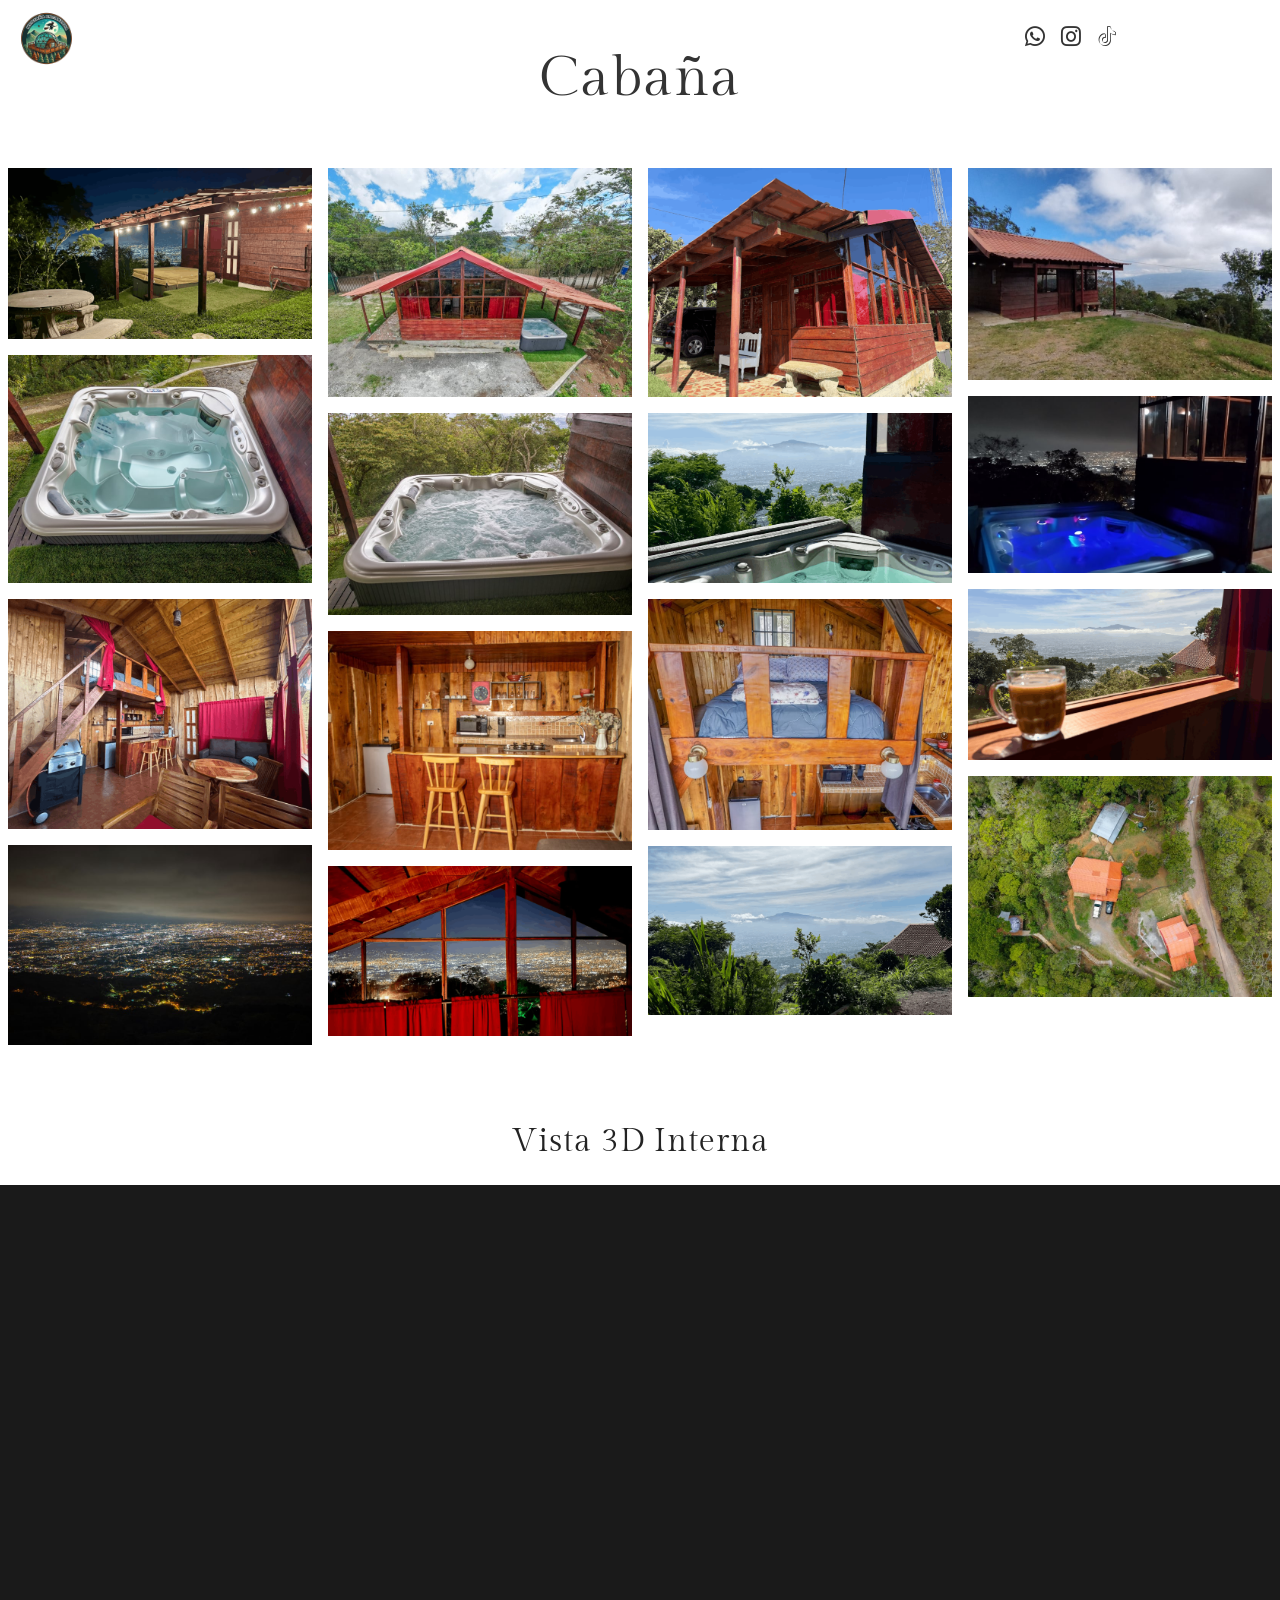
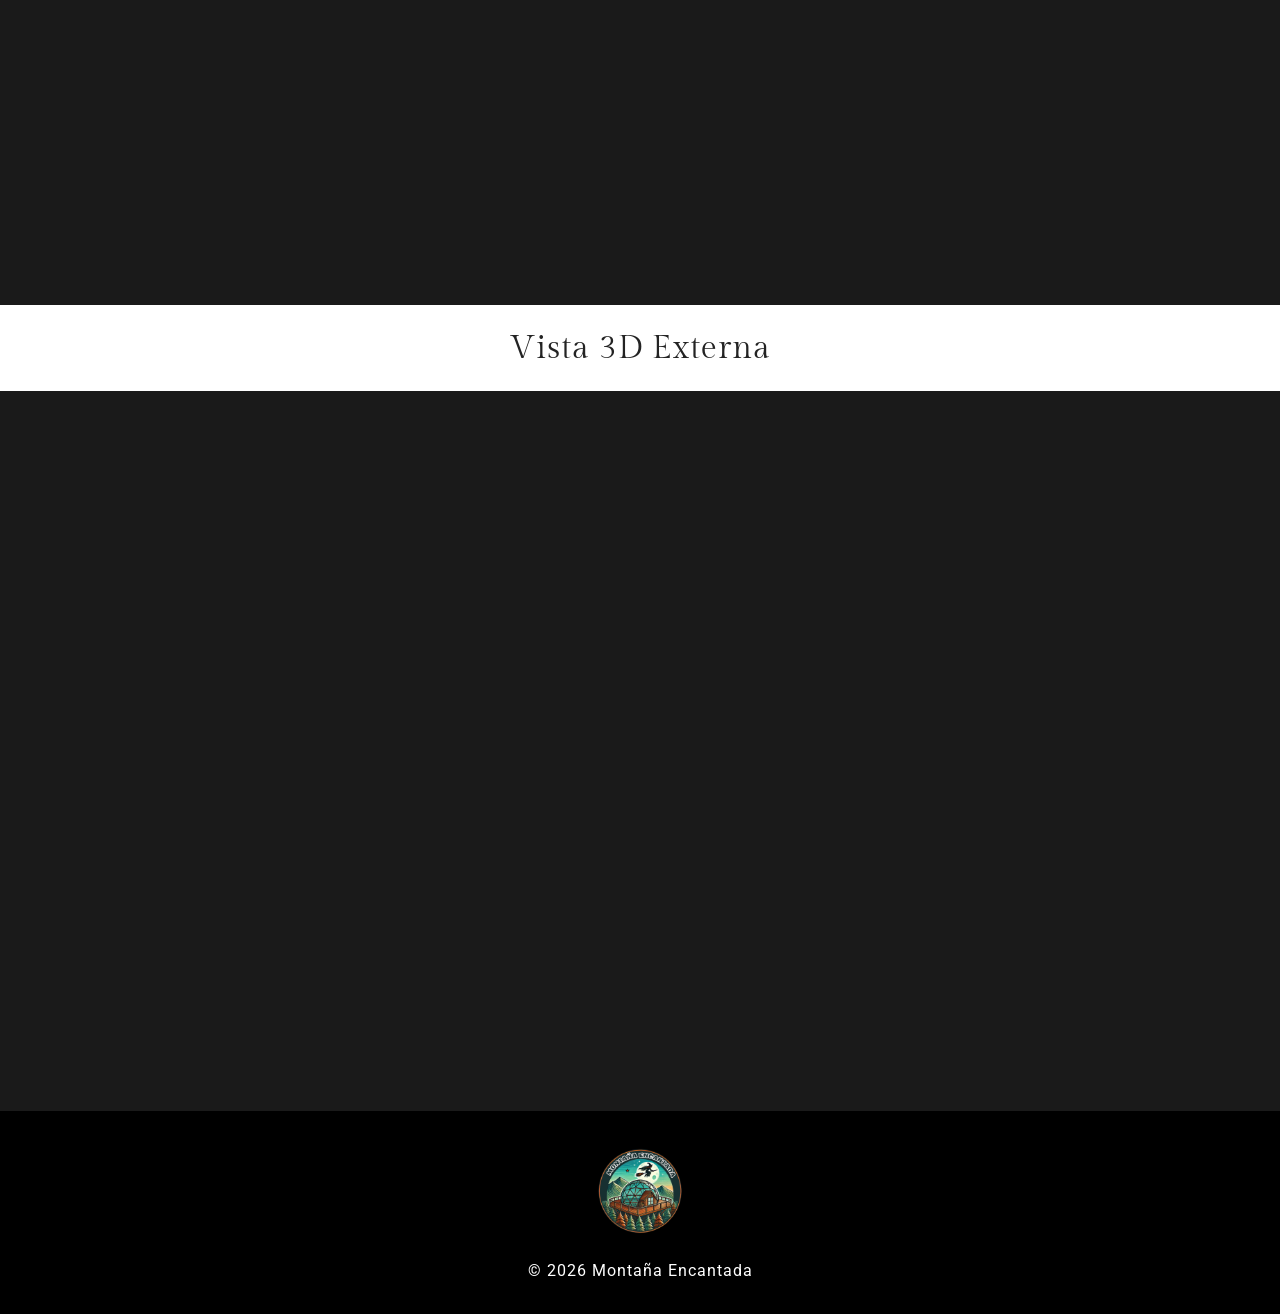
==== commit 78d675e5: "Add social icons, fix menu/footer/guests counter, update content" ====
--- a/cabana.html
+++ b/cabana.html
@@ -15,13 +15,14 @@
   <link rel="stylesheet" href="assets/tether/tether.min.css">
   <link rel="stylesheet" href="assets/bootstrap/css/bootstrap.min.css">
   <link rel="stylesheet" href="assets/dropdown/css/style.css">
+  <link rel="stylesheet" href="assets/socicon/css/styles.css">
   <link rel="stylesheet" href="assets/theme/css/style.css">
   <link rel="stylesheet" href="assets/gallery/style.css">
   <link rel="preload" href="https://fonts.googleapis.com/css?family=Gilda+Display:400&display=swap" as="style" onload="this.onload=null;this.rel='stylesheet'">
   <noscript><link rel="stylesheet" href="https://fonts.googleapis.com/css?family=Gilda+Display:400&display=swap"></noscript>
   <link rel="preload" href="https://fonts.googleapis.com/css?family=Roboto:100,200,300,400,500,600,700,800,900,100i,200i,300i,400i,500i,600i,700i,800i,900i&display=swap" as="style" onload="this.onload=null;this.rel='stylesheet'">
   <noscript><link rel="stylesheet" href="https://fonts.googleapis.com/css?family=Roboto:100,200,300,400,500,600,700,800,900,100i,200i,300i,400i,500i,600i,700i,800i,900i&display=swap"></noscript>
-  <link rel="preload" as="style" href="assets/mobirise/css/mbr-additional.css?v=ABhbb0"><link rel="stylesheet" href="assets/mobirise/css/mbr-additional.css?v=ABhbb0" type="text/css">
+  <link rel="preload" as="style" href="assets/mobirise/css/mbr-additional.css?v=UnuVQk"><link rel="stylesheet" href="assets/mobirise/css/mbr-additional.css?v=UnuVQk" type="text/css">
 
   
   
@@ -35,7 +36,7 @@
     
 
 
-        <nav class="navbar navbar-dropdown navbar-expand-lg">
+    <nav class="navbar navbar-dropdown navbar-expand-lg">
         <div class="navbar-brand">
             <span class="navbar-logo">
                 <a href="index.html">
@@ -58,17 +59,17 @@
         </button>
       <div class="collapse navbar-collapse" id="navbarSupportedContent">
             <ul class="navbar-nav nav-dropdown mbr-section-btn" data-app-modern-menu="true"><li class="nav-item">
-                    <a class="nav-link link text-white display-7" href="index.html#header6-0">
+                    <a class="nav-link link text-white display-7" href="#header6-0">
                         Inicio
                     </a>
                 </li>
                 <li class="nav-item">
-                    <a class="nav-link link text-white display-7" href="index.html#features15-7">
+                    <a class="nav-link link text-white display-7" href="#features15-7">
                         Hospedaje
                     </a>
                 </li>
-                <li class="nav-item dropdown">
-                    <a class="nav-link link dropdown-toggle text-white display-7" data-toggle="dropdown-submenu" aria-expanded="false">
+                <li class="nav-item dropdown open">
+                    <a class="nav-link link dropdown-toggle text-white display-7" data-toggle="dropdown-submenu" aria-expanded="true">
                         Galería
                     </a>
                     <div class="dropdown-menu">
@@ -77,12 +78,12 @@
                     </div>
                 </li>
                 <li class="nav-item">
-                    <a class="nav-link link text-white display-7" href="index.html#testimonials2-8">
+                    <a class="nav-link link text-white display-7" href="#testimonials2-8">
                         Reseñas
                     </a>
                 </li>
                 <li class="nav-item">
-                    <a class="nav-link link text-white display-7" href="index.html#maps4-9">
+                    <a class="nav-link link text-white display-7" href="#maps4-9">
                         Contacto
                     </a>
                 </li></ul>
@@ -96,6 +97,9 @@
               <a href="https://www.tiktok.com/@glamping.encantada" target="_blank">
                 <span class="p-2 mbr-iconfont socicon-tiktok socicon"></span>
               </a>
+              
+              
+              
             </div>
             <div class="navbar-buttons mbr-section-btn">
                 <a class="btn btn-sm btn-white-outline display-4" href="https://wa.me/50663833317?text=Hola%2C%20me%20interesa%20reservar%20en%20Monta%C3%B1a%20Encantada">
@@ -106,22 +110,7 @@
     </nav>
 </section>
 
-<section class="footer2 cid-vhmKPR4uV3" once="footer" id="footer2-i">
-
-    
-
-    
-
-    <div class="container">
-        <div class="row justify-content-center mbr-white">
-            <div class="col-12">
-                <p class="mbr-text mb-0 mbr-fonts-style align-center display-7">
-                    © Copyright 2025 Mobirise - All Rights Reserved
-                </p>
-            </div>
-        </div>
-    </div>
-</section>
+
 
 <section class="gallery1 hotelm4_gallery1 mbr-gallery mbr-slider-carousel cid-vhmKPRfyYN" id="gallery1-j">
 
@@ -194,5 +183,24 @@
   
   
 
+<section class="footer2 cid-vhmKPR4uV3" once="footer" id="footer2-i">
+
+    
+
+    
+
+    <div class="container">
+        <div class="row justify-content-center mbr-white">
+            <div class="col-12 align-center">
+                <a href="index.html">
+                    <img src="assets/images/logo1.png" alt="Montaña Encantada" style="height: 100px; width: auto;">
+                </a>
+                <p class="mbr-text mb-0 mbr-fonts-style align-center pt-3 display-7">
+                    © 2026 Montaña Encantada
+                </p>
+            </div>
+        </div>
+    </div>
+</section>
 </body>
 </html>
--- a/assets/socicon/css/styles.css
+++ b/assets/socicon/css/styles.css
@@ -0,0 +1,940 @@
+@charset "UTF-8";
+
+@font-face {
+  font-family: 'Socicon';
+  src:  url('../fonts/socicon.eot');
+  src:  url('../fonts/socicon.eot?#iefix') format('embedded-opentype'),
+    url('../fonts/socicon.woff2') format('woff2'),
+    url('../fonts/socicon.ttf') format('truetype'),
+    url('../fonts/socicon.woff') format('woff'),
+    url('../fonts/socicon.svg#socicon') format('svg');
+  font-weight: normal;
+  font-style: normal;
+  font-display: swap;
+}
+
+[data-icon]:before {
+  font-family: "socicon" !important;
+  content: attr(data-icon);
+  font-style: normal !important;
+  font-weight: normal !important;
+  font-variant: normal !important;
+  text-transform: none !important;
+  speak: none;
+  line-height: 1;
+  -webkit-font-smoothing: antialiased;
+  -moz-osx-font-smoothing: grayscale;
+}
+
+[class^="socicon-"], [class*=" socicon-"] {
+  /* use !important to prevent issues with browser extensions that change fonts */
+  font-family: 'Socicon' !important;
+  speak: none;
+  font-style: normal;
+  font-weight: normal;
+  font-variant: normal;
+  text-transform: none;
+  line-height: 1;
+
+  /* Better Font Rendering =========== */
+  -webkit-font-smoothing: antialiased;
+  -moz-osx-font-smoothing: grayscale;
+}
+
+.socicon-500px:before {
+  content: "\e000";
+}
+.socicon-8tracks:before {
+  content: "\e001";
+}
+.socicon-airbnb:before {
+  content: "\e002";
+}
+.socicon-alliance:before {
+  content: "\e003";
+}
+.socicon-amazon:before {
+  content: "\e004";
+}
+.socicon-amplement:before {
+  content: "\e005";
+}
+.socicon-android:before {
+  content: "\e006";
+}
+.socicon-angellist:before {
+  content: "\e007";
+}
+.socicon-apple:before {
+  content: "\e008";
+}
+.socicon-appnet:before {
+  content: "\e009";
+}
+.socicon-baidu:before {
+  content: "\e00a";
+}
+.socicon-bandcamp:before {
+  content: "\e00b";
+}
+.socicon-battlenet:before {
+  content: "\e00c";
+}
+.socicon-mixer:before {
+  content: "\e00d";
+}
+.socicon-bebee:before {
+  content: "\e00e";
+}
+.socicon-bebo:before {
+  content: "\e00f";
+}
+.socicon-behance:before {
+  content: "\e010";
+}
+.socicon-blizzard:before {
+  content: "\e011";
+}
+.socicon-blogger:before {
+  content: "\e012";
+}
+.socicon-buffer:before {
+  content: "\e013";
+}
+.socicon-chrome:before {
+  content: "\e014";
+}
+.socicon-coderwall:before {
+  content: "\e015";
+}
+.socicon-curse:before {
+  content: "\e016";
+}
+.socicon-dailymotion:before {
+  content: "\e017";
+}
+.socicon-deezer:before {
+  content: "\e018";
+}
+.socicon-delicious:before {
+  content: "\e019";
+}
+.socicon-deviantart:before {
+  content: "\e01a";
+}
+.socicon-diablo:before {
+  content: "\e01b";
+}
+.socicon-digg:before {
+  content: "\e01c";
+}
+.socicon-discord:before {
+  content: "\e01d";
+}
+.socicon-disqus:before {
+  content: "\e01e";
+}
+.socicon-douban:before {
+  content: "\e01f";
+}
+.socicon-draugiem:before {
+  content: "\e020";
+}
+.socicon-dribbble:before {
+  content: "\e021";
+}
+.socicon-drupal:before {
+  content: "\e022";
+}
+.socicon-ebay:before {
+  content: "\e023";
+}
+.socicon-ello:before {
+  content: "\e024";
+}
+.socicon-endomodo:before {
+  content: "\e025";
+}
+.socicon-envato:before {
+  content: "\e026";
+}
+.socicon-etsy:before {
+  content: "\e027";
+}
+.socicon-facebook:before {
+  content: "\e028";
+}
+.socicon-feedburner:before {
+  content: "\e029";
+}
+.socicon-filmweb:before {
+  content: "\e02a";
+}
+.socicon-firefox:before {
+  content: "\e02b";
+}
+.socicon-flattr:before {
+  content: "\e02c";
+}
+.socicon-flickr:before {
+  content: "\e02d";
+}
+.socicon-formulr:before {
+  content: "\e02e";
+}
+.socicon-forrst:before {
+  content: "\e02f";
+}
+.socicon-foursquare:before {
+  content: "\e030";
+}
+.socicon-friendfeed:before {
+  content: "\e031";
+}
+.socicon-github:before {
+  content: "\e032";
+}
+.socicon-goodreads:before {
+  content: "\e033";
+}
+.socicon-google:before {
+  content: "\e034";
+}
+.socicon-googlescholar:before {
+  content: "\e035";
+}
+.socicon-googlegroups:before {
+  content: "\e036";
+}
+.socicon-googlephotos:before {
+  content: "\e037";
+}
+.socicon-googleplus:before {
+  content: "\e038";
+}
+.socicon-grooveshark:before {
+  content: "\e039";
+}
+.socicon-hackerrank:before {
+  content: "\e03a";
+}
+.socicon-hearthstone:before {
+  content: "\e03b";
+}
+.socicon-hellocoton:before {
+  content: "\e03c";
+}
+.socicon-heroes:before {
+  content: "\e03d";
+}
+.socicon-smashcast:before {
+  content: "\e03e";
+}
+.socicon-horde:before {
+  content: "\e03f";
+}
+.socicon-houzz:before {
+  content: "\e040";
+}
+.socicon-icq:before {
+  content: "\e041";
+}
+.socicon-identica:before {
+  content: "\e042";
+}
+.socicon-imdb:before {
+  content: "\e043";
+}
+.socicon-instagram:before {
+  content: "\e044";
+}
+.socicon-issuu:before {
+  content: "\e045";
+}
+.socicon-istock:before {
+  content: "\e046";
+}
+.socicon-itunes:before {
+  content: "\e047";
+}
+.socicon-keybase:before {
+  content: "\e048";
+}
+.socicon-lanyrd:before {
+  content: "\e049";
+}
+.socicon-lastfm:before {
+  content: "\e04a";
+}
+.socicon-line:before {
+  content: "\e04b";
+}
+.socicon-linkedin:before {
+  content: "\e04c";
+}
+.socicon-livejournal:before {
+  content: "\e04d";
+}
+.socicon-lyft:before {
+  content: "\e04e";
+}
+.socicon-macos:before {
+  content: "\e04f";
+}
+.socicon-mail:before {
+  content: "\e050";
+}
+.socicon-medium:before {
+  content: "\e051";
+}
+.socicon-meetup:before {
+  content: "\e052";
+}
+.socicon-mixcloud:before {
+  content: "\e053";
+}
+.socicon-modelmayhem:before {
+  content: "\e054";
+}
+.socicon-mumble:before {
+  content: "\e055";
+}
+.socicon-myspace:before {
+  content: "\e056";
+}
+.socicon-newsvine:before {
+  content: "\e057";
+}
+.socicon-nintendo:before {
+  content: "\e058";
+}
+.socicon-npm:before {
+  content: "\e059";
+}
+.socicon-odnoklassniki:before {
+  content: "\e05a";
+}
+.socicon-openid:before {
+  content: "\e05b";
+}
+.socicon-opera:before {
+  content: "\e05c";
+}
+.socicon-outlook:before {
+  content: "\e05d";
+}
+.socicon-overwatch:before {
+  content: "\e05e";
+}
+.socicon-patreon:before {
+  content: "\e05f";
+}
+.socicon-paypal:before {
+  content: "\e060";
+}
+.socicon-periscope:before {
+  content: "\e061";
+}
+.socicon-persona:before {
+  content: "\e062";
+}
+.socicon-pinterest:before {
+  content: "\e063";
+}
+.socicon-play:before {
+  content: "\e064";
+}
+.socicon-player:before {
+  content: "\e065";
+}
+.socicon-playstation:before {
+  content: "\e066";
+}
+.socicon-pocket:before {
+  content: "\e067";
+}
+.socicon-qq:before {
+  content: "\e068";
+}
+.socicon-quora:before {
+  content: "\e069";
+}
+.socicon-raidcall:before {
+  content: "\e06a";
+}
+.socicon-ravelry:before {
+  content: "\e06b";
+}
+.socicon-reddit:before {
+  content: "\e06c";
+}
+.socicon-renren:before {
+  content: "\e06d";
+}
+.socicon-researchgate:before {
+  content: "\e06e";
+}
+.socicon-residentadvisor:before {
+  content: "\e06f";
+}
+.socicon-reverbnation:before {
+  content: "\e070";
+}
+.socicon-rss:before {
+  content: "\e071";
+}
+.socicon-sharethis:before {
+  content: "\e072";
+}
+.socicon-skype:before {
+  content: "\e073";
+}
+.socicon-slideshare:before {
+  content: "\e074";
+}
+.socicon-smugmug:before {
+  content: "\e075";
+}
+.socicon-snapchat:before {
+  content: "\e076";
+}
+.socicon-songkick:before {
+  content: "\e077";
+}
+.socicon-soundcloud:before {
+  content: "\e078";
+}
+.socicon-spotify:before {
+  content: "\e079";
+}
+.socicon-stackexchange:before {
+  content: "\e07a";
+}
+.socicon-stackoverflow:before {
+  content: "\e07b";
+}
+.socicon-starcraft:before {
+  content: "\e07c";
+}
+.socicon-stayfriends:before {
+  content: "\e07d";
+}
+.socicon-steam:before {
+  content: "\e07e";
+}
+.socicon-storehouse:before {
+  content: "\e07f";
+}
+.socicon-strava:before {
+  content: "\e080";
+}
+.socicon-streamjar:before {
+  content: "\e081";
+}
+.socicon-stumbleupon:before {
+  content: "\e082";
+}
+.socicon-swarm:before {
+  content: "\e083";
+}
+.socicon-teamspeak:before {
+  content: "\e084";
+}
+.socicon-teamviewer:before {
+  content: "\e085";
+}
+.socicon-technorati:before {
+  content: "\e086";
+}
+.socicon-telegram:before {
+  content: "\e087";
+}
+.socicon-tripadvisor:before {
+  content: "\e088";
+}
+.socicon-tripit:before {
+  content: "\e089";
+}
+.socicon-triplej:before {
+  content: "\e08a";
+}
+.socicon-tumblr:before {
+  content: "\e08b";
+}
+.socicon-twitch:before {
+  content: "\e08c";
+}
+.socicon-twitter:before {
+  content: "\e08d";
+}
+.socicon-uber:before {
+  content: "\e08e";
+}
+.socicon-ventrilo:before {
+  content: "\e08f";
+}
+.socicon-viadeo:before {
+  content: "\e090";
+}
+.socicon-viber:before {
+  content: "\e091";
+}
+.socicon-viewbug:before {
+  content: "\e092";
+}
+.socicon-vimeo:before {
+  content: "\e093";
+}
+.socicon-vine:before {
+  content: "\e094";
+}
+.socicon-vkontakte:before {
+  content: "\e095";
+}
+.socicon-warcraft:before {
+  content: "\e096";
+}
+.socicon-wechat:before {
+  content: "\e097";
+}
+.socicon-weibo:before {
+  content: "\e098";
+}
+.socicon-whatsapp:before {
+  content: "\e099";
+}
+.socicon-wikipedia:before {
+  content: "\e09a";
+}
+.socicon-windows:before {
+  content: "\e09b";
+}
+.socicon-wordpress:before {
+  content: "\e09c";
+}
+.socicon-wykop:before {
+  content: "\e09d";
+}
+.socicon-xbox:before {
+  content: "\e09e";
+}
+.socicon-xing:before {
+  content: "\e09f";
+}
+.socicon-yahoo:before {
+  content: "\e0a0";
+}
+.socicon-yammer:before {
+  content: "\e0a1";
+}
+.socicon-yandex:before {
+  content: "\e0a2";
+}
+.socicon-yelp:before {
+  content: "\e0a3";
+}
+.socicon-younow:before {
+  content: "\e0a4";
+}
+.socicon-youtube:before {
+  content: "\e0a5";
+}
+.socicon-zapier:before {
+  content: "\e0a6";
+}
+.socicon-zerply:before {
+  content: "\e0a7";
+}
+.socicon-zomato:before {
+  content: "\e0a8";
+}
+.socicon-zynga:before {
+  content: "\e0a9";
+}
+.socicon-bluesky:before {
+  content: "\e0aa";
+}
+.socicon-threads:before {
+  content: "\e0ab";
+}
+.socicon-spreadshirt:before {
+  content: "\e901";
+}
+.socicon-gamejolt:before {
+  content: "\e902";
+}
+.socicon-trello:before {
+  content: "\e903";
+}
+.socicon-tunein:before {
+  content: "\e904";
+}
+.socicon-bloglovin:before {
+  content: "\e905";
+}
+.socicon-gamewisp:before {
+  content: "\e906";
+}
+.socicon-messenger:before {
+  content: "\e907";
+}
+.socicon-pandora:before {
+  content: "\e908";
+}
+.socicon-augment:before {
+  content: "\e909";
+}
+.socicon-bitbucket:before {
+  content: "\e90a";
+}
+.socicon-fyuse:before {
+  content: "\e90b";
+}
+.socicon-yt-gaming:before {
+  content: "\e90c";
+}
+.socicon-sketchfab:before {
+  content: "\e90d";
+}
+.socicon-mobcrush:before {
+  content: "\e90e";
+}
+.socicon-microsoft:before {
+  content: "\e90f";
+}
+.socicon-realtor:before {
+  content: "\e910";
+}
+.socicon-tidal:before {
+  content: "\e911";
+}
+.socicon-qobuz:before {
+  content: "\e912";
+}
+.socicon-natgeo:before {
+  content: "\e913";
+}
+.socicon-mastodon:before {
+  content: "\e914";
+}
+.socicon-unsplash:before {
+  content: "\e915";
+}
+.socicon-homeadvisor:before {
+  content: "\e916";
+}
+.socicon-angieslist:before {
+  content: "\e917";
+}
+.socicon-codepen:before {
+  content: "\e918";
+}
+.socicon-slack:before {
+  content: "\e919";
+}
+.socicon-openaigym:before {
+  content: "\e91a";
+}
+.socicon-logmein:before {
+  content: "\e91b";
+}
+.socicon-fiverr:before {
+  content: "\e91c";
+}
+.socicon-gotomeeting:before {
+  content: "\e91d";
+}
+.socicon-aliexpress:before {
+  content: "\e91e";
+}
+.socicon-guru:before {
+  content: "\e91f";
+}
+.socicon-appstore:before {
+  content: "\e920";
+}
+.socicon-homes:before {
+  content: "\e921";
+}
+.socicon-zoom:before {
+  content: "\e922";
+}
+.socicon-alibaba:before {
+  content: "\e923";
+}
+.socicon-craigslist:before {
+  content: "\e924";
+}
+.socicon-wix:before {
+  content: "\e925";
+}
+.socicon-redfin:before {
+  content: "\e926";
+}
+.socicon-googlecalendar:before {
+  content: "\e927";
+}
+.socicon-shopify:before {
+  content: "\e928";
+}
+.socicon-freelancer:before {
+  content: "\e929";
+}
+.socicon-seedrs:before {
+  content: "\e92a";
+}
+.socicon-bing:before {
+  content: "\e92b";
+}
+.socicon-doodle:before {
+  content: "\e92c";
+}
+.socicon-bonanza:before {
+  content: "\e92d";
+}
+.socicon-squarespace:before {
+  content: "\e92e";
+}
+.socicon-toptal:before {
+  content: "\e92f";
+}
+.socicon-gust:before {
+  content: "\e930";
+}
+.socicon-ask:before {
+  content: "\e931";
+}
+.socicon-trulia:before {
+  content: "\e932";
+}
+.socicon-loomly:before {
+  content: "\e933";
+}
+.socicon-ghost:before {
+  content: "\e934";
+}
+.socicon-upwork:before {
+  content: "\e935";
+}
+.socicon-fundable:before {
+  content: "\e936";
+}
+.socicon-booking:before {
+  content: "\e937";
+}
+.socicon-googlemaps:before {
+  content: "\e938";
+}
+.socicon-zillow:before {
+  content: "\e939";
+}
+.socicon-niconico:before {
+  content: "\e93a";
+}
+.socicon-toneden:before {
+  content: "\e93b";
+}
+.socicon-crunchbase:before {
+  content: "\e93c";
+}
+.socicon-homefy:before {
+  content: "\e93d";
+}
+.socicon-calendly:before {
+  content: "\e93e";
+}
+.socicon-livemaster:before {
+  content: "\e93f";
+}
+.socicon-udemy:before {
+  content: "\e940";
+}
+.socicon-codered:before {
+  content: "\e941";
+}
+.socicon-origin:before {
+  content: "\e942";
+}
+.socicon-nextdoor:before {
+  content: "\e943";
+}
+.socicon-portfolio:before {
+  content: "\e944";
+}
+.socicon-instructables:before {
+  content: "\e945";
+}
+.socicon-gitlab:before {
+  content: "\e946";
+}
+.socicon-hackernews:before {
+  content: "\e947";
+}
+.socicon-smashwords:before {
+  content: "\e948";
+}
+.socicon-kobo:before {
+  content: "\e949";
+}
+.socicon-bookbub:before {
+  content: "\e94a";
+}
+.socicon-mailru:before {
+  content: "\e94b";
+}
+.socicon-moddb:before {
+  content: "\e94c";
+}
+.socicon-indiedb:before {
+  content: "\e94d";
+}
+.socicon-traxsource:before {
+  content: "\e94e";
+}
+.socicon-gamefor:before {
+  content: "\e94f";
+}
+.socicon-pixiv:before {
+  content: "\e950";
+}
+.socicon-myanimelist:before {
+  content: "\e951";
+}
+.socicon-blackberry:before {
+  content: "\e952";
+}
+.socicon-wickr:before {
+  content: "\e953";
+}
+.socicon-spip:before {
+  content: "\e954";
+}
+.socicon-napster:before {
+  content: "\e955";
+}
+.socicon-beatport:before {
+  content: "\e956";
+}
+.socicon-hackerone:before {
+  content: "\e957";
+}
+.socicon-internet:before {
+  content: "\e958";
+}
+.socicon-ubuntu:before {
+  content: "\e959";
+}
+.socicon-artstation:before {
+  content: "\e95a";
+}
+.socicon-invision:before {
+  content: "\e95b";
+}
+.socicon-torial:before {
+  content: "\e95c";
+}
+.socicon-collectorz:before {
+  content: "\e95d";
+}
+.socicon-seenthis:before {
+  content: "\e95e";
+}
+.socicon-googleplaymusic:before {
+  content: "\e95f";
+}
+.socicon-debian:before {
+  content: "\e960";
+}
+.socicon-filmfreeway:before {
+  content: "\e961";
+}
+.socicon-gnome:before {
+  content: "\e962";
+}
+.socicon-itchio:before {
+  content: "\e963";
+}
+.socicon-jamendo:before {
+  content: "\e964";
+}
+.socicon-mix:before {
+  content: "\e965";
+}
+.socicon-sharepoint:before {
+  content: "\e966";
+}
+.socicon-tinder:before {
+  content: "\e967";
+}
+.socicon-windguru:before {
+  content: "\e968";
+}
+.socicon-cdbaby:before {
+  content: "\e969";
+}
+.socicon-elementaryos:before {
+  content: "\e96a";
+}
+.socicon-stage32:before {
+  content: "\e96b";
+}
+.socicon-tiktok:before {
+  content: "\e96c";
+}
+.socicon-gitter:before {
+  content: "\e96d";
+}
+.socicon-letterboxd:before {
+  content: "\e96e";
+}
+.socicon-threema:before {
+  content: "\e96f";
+}
+.socicon-splice:before {
+  content: "\e970";
+}
+.socicon-metapop:before {
+  content: "\e971";
+}
+.socicon-naver:before {
+  content: "\e972";
+}
+.socicon-remote:before {
+  content: "\e973";
+}
+.socicon-flipboard:before {
+  content: "\e974";
+}
+.socicon-googlehangouts:before {
+  content: "\e975";
+}
+.socicon-dlive:before {
+  content: "\e976";
+}
+.socicon-vsco:before {
+  content: "\e977";
+}
+.socicon-stitcher:before {
+  content: "\e978";
+}
+.socicon-avvo:before {
+  content: "\e979";
+}
+.socicon-redbubble:before {
+  content: "\e97a";
+}
+.socicon-society6:before {
+  content: "\e97b";
+}
+.socicon-zazzle:before {
+  content: "\e97c";
+}
+.socicon-eitaa:before {
+  content: "\e97d";
+}
+.socicon-soroush:before {
+  content: "\e97e";
+}
+.socicon-bale:before {
+  content: "\e97f";
+}
--- a/assets/mobirise/css/mbr-additional.css
+++ b/assets/mobirise/css/mbr-additional.css
@@ -965,6 +965,9 @@
   .cid-rzMjemu9Q2 .title {
     width: 100% !important;
   }
+  .cid-rzMjemu9Q2 .mbr-section-title {
+    font-size: 1.5rem !important;
+  }
 }
 .cid-rzMje2wxrY {
   padding-top: 0px;
@@ -973,6 +976,13 @@
 }
 .cid-rzMje2wxrY .mbr-text {
   text-align: center;
+  line-height: 1.8;
+}
+@media (max-width: 767px) {
+  .cid-rzMje2wxrY .mbr-text {
+    font-size: 0.85rem !important;
+    padding: 0 10px;
+  }
 }
 .cid-rzMk2pOnIb {
   padding-top: 60px;
--- a/assets/mobirise/css/mbr-additional.css
+++ b/assets/mobirise/css/mbr-additional.css
@@ -965,6 +965,9 @@
   .cid-rzMjemu9Q2 .title {
     width: 100% !important;
   }
+  .cid-rzMjemu9Q2 .mbr-section-title {
+    font-size: 1.5rem !important;
+  }
 }
 .cid-rzMje2wxrY {
   padding-top: 0px;
@@ -973,6 +976,13 @@
 }
 .cid-rzMje2wxrY .mbr-text {
   text-align: center;
+  line-height: 1.8;
+}
+@media (max-width: 767px) {
+  .cid-rzMje2wxrY .mbr-text {
+    font-size: 0.85rem !important;
+    padding: 0 10px;
+  }
 }
 .cid-rzMk2pOnIb {
   padding-top: 60px;
